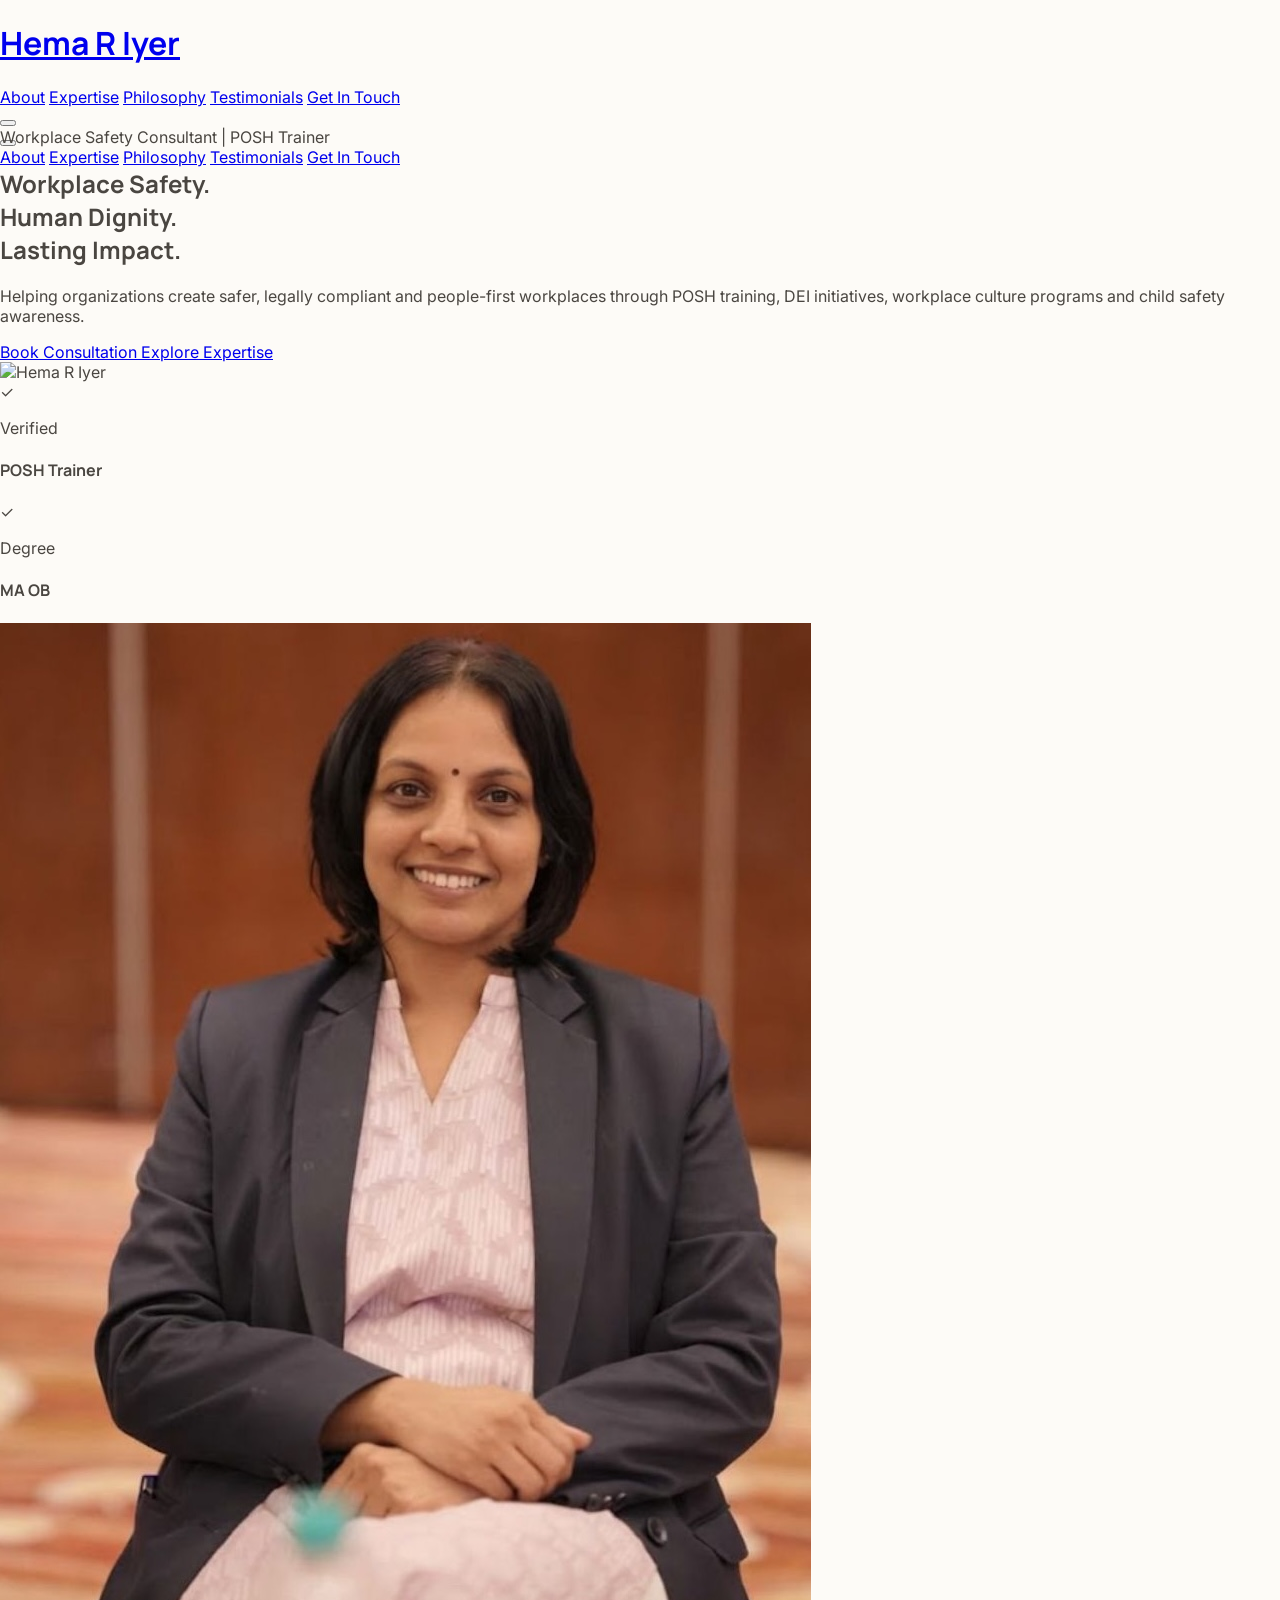
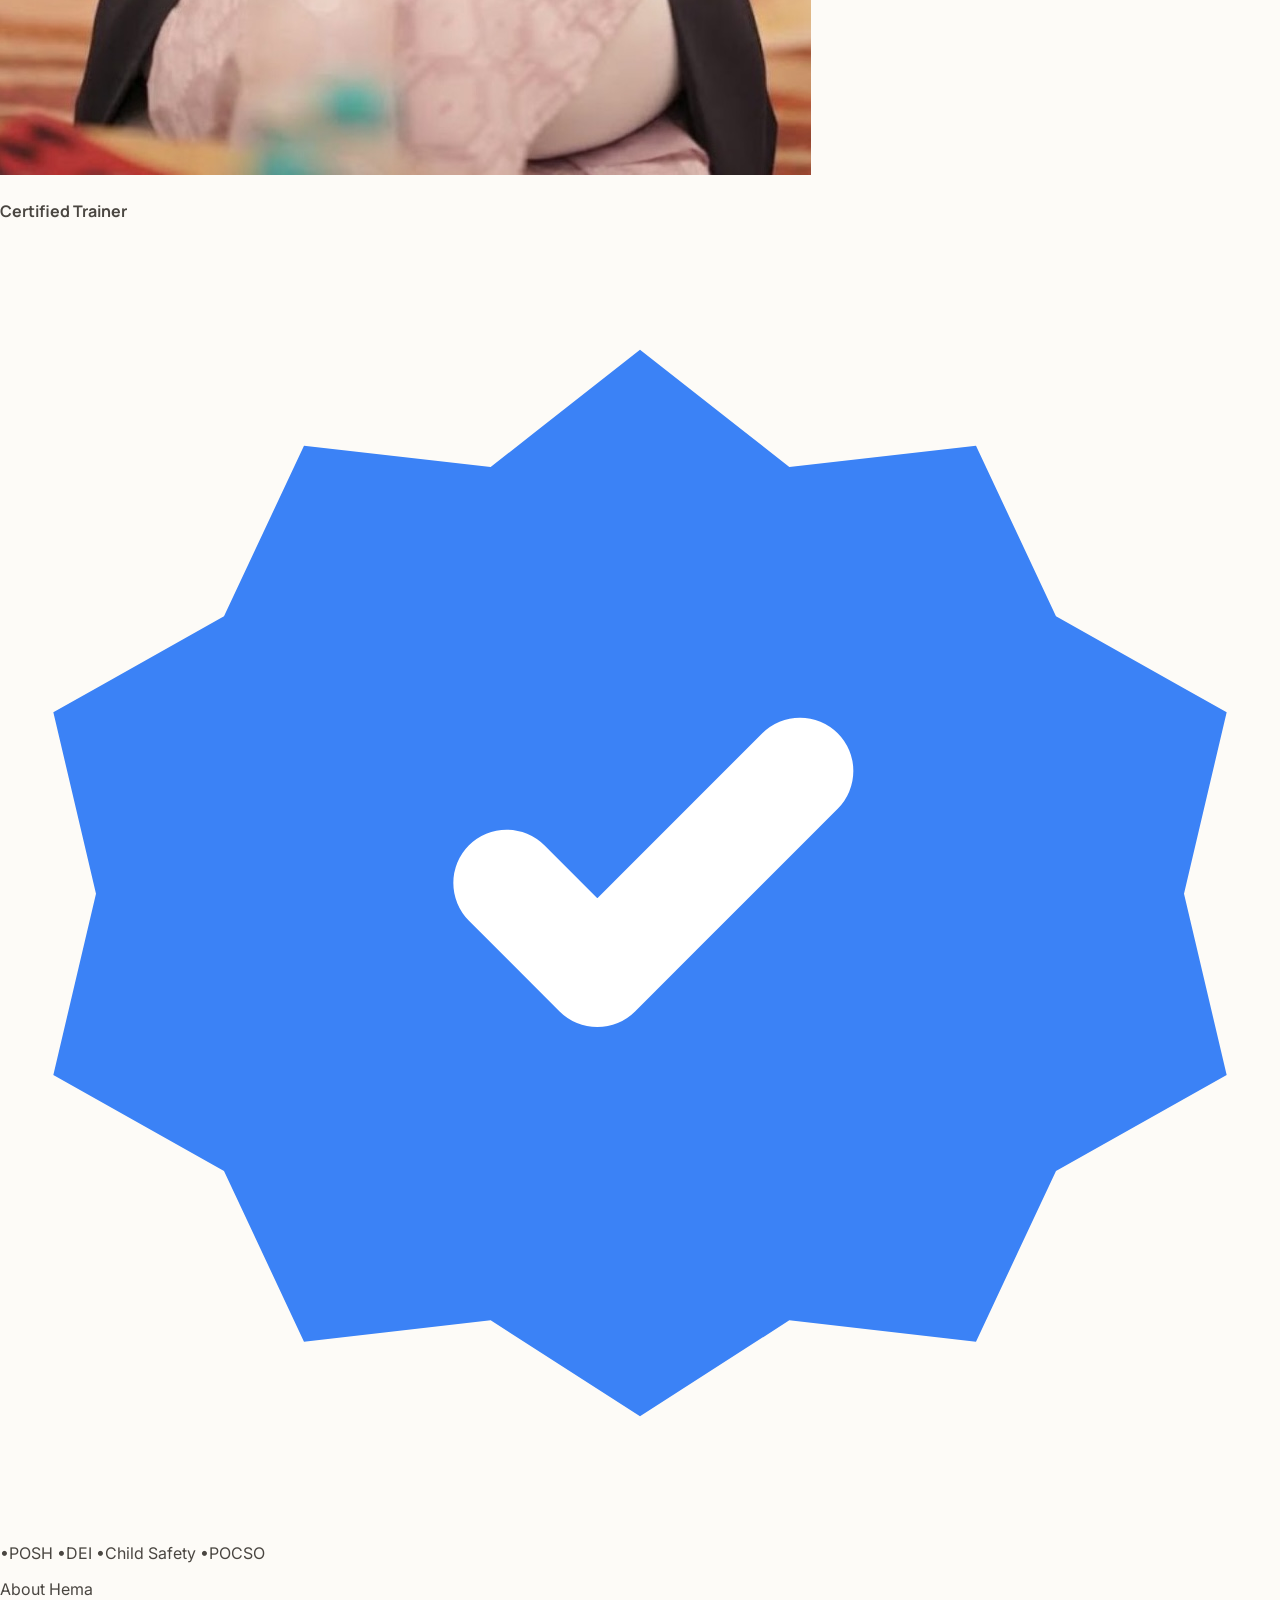
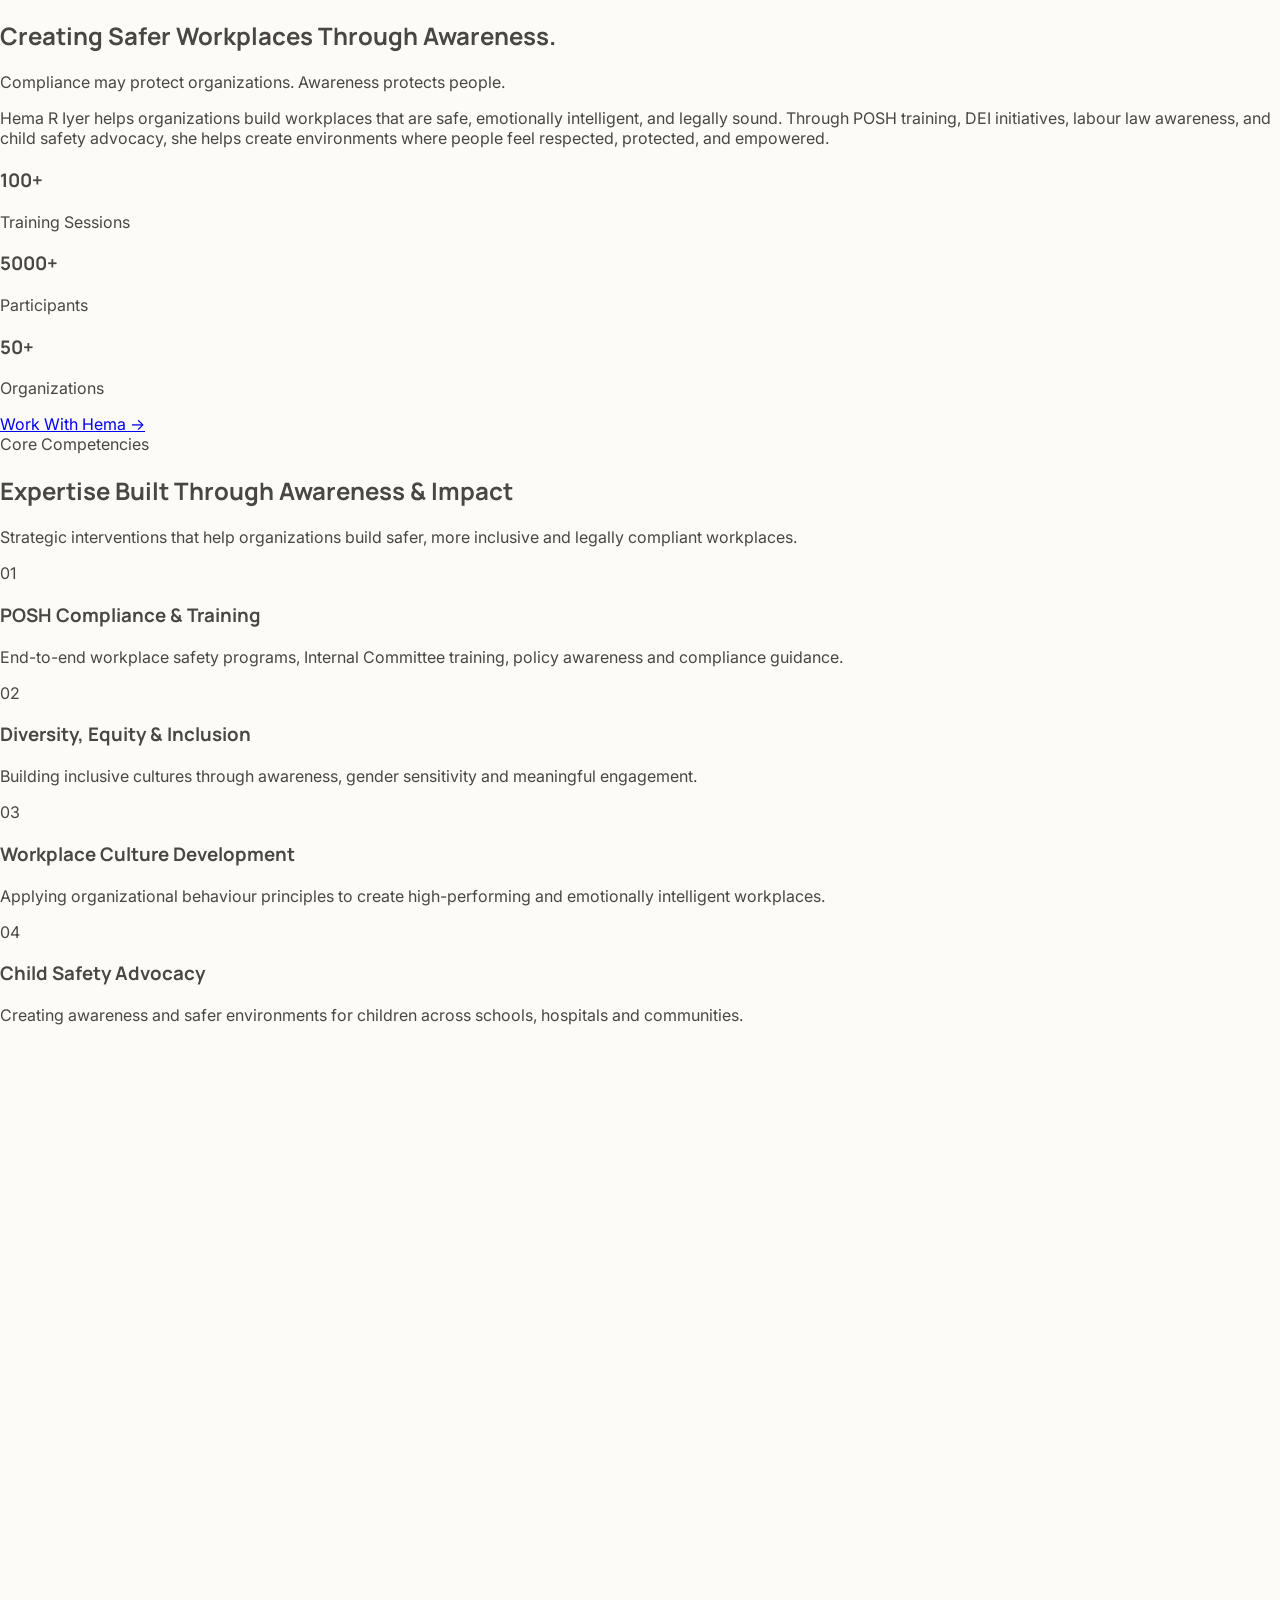
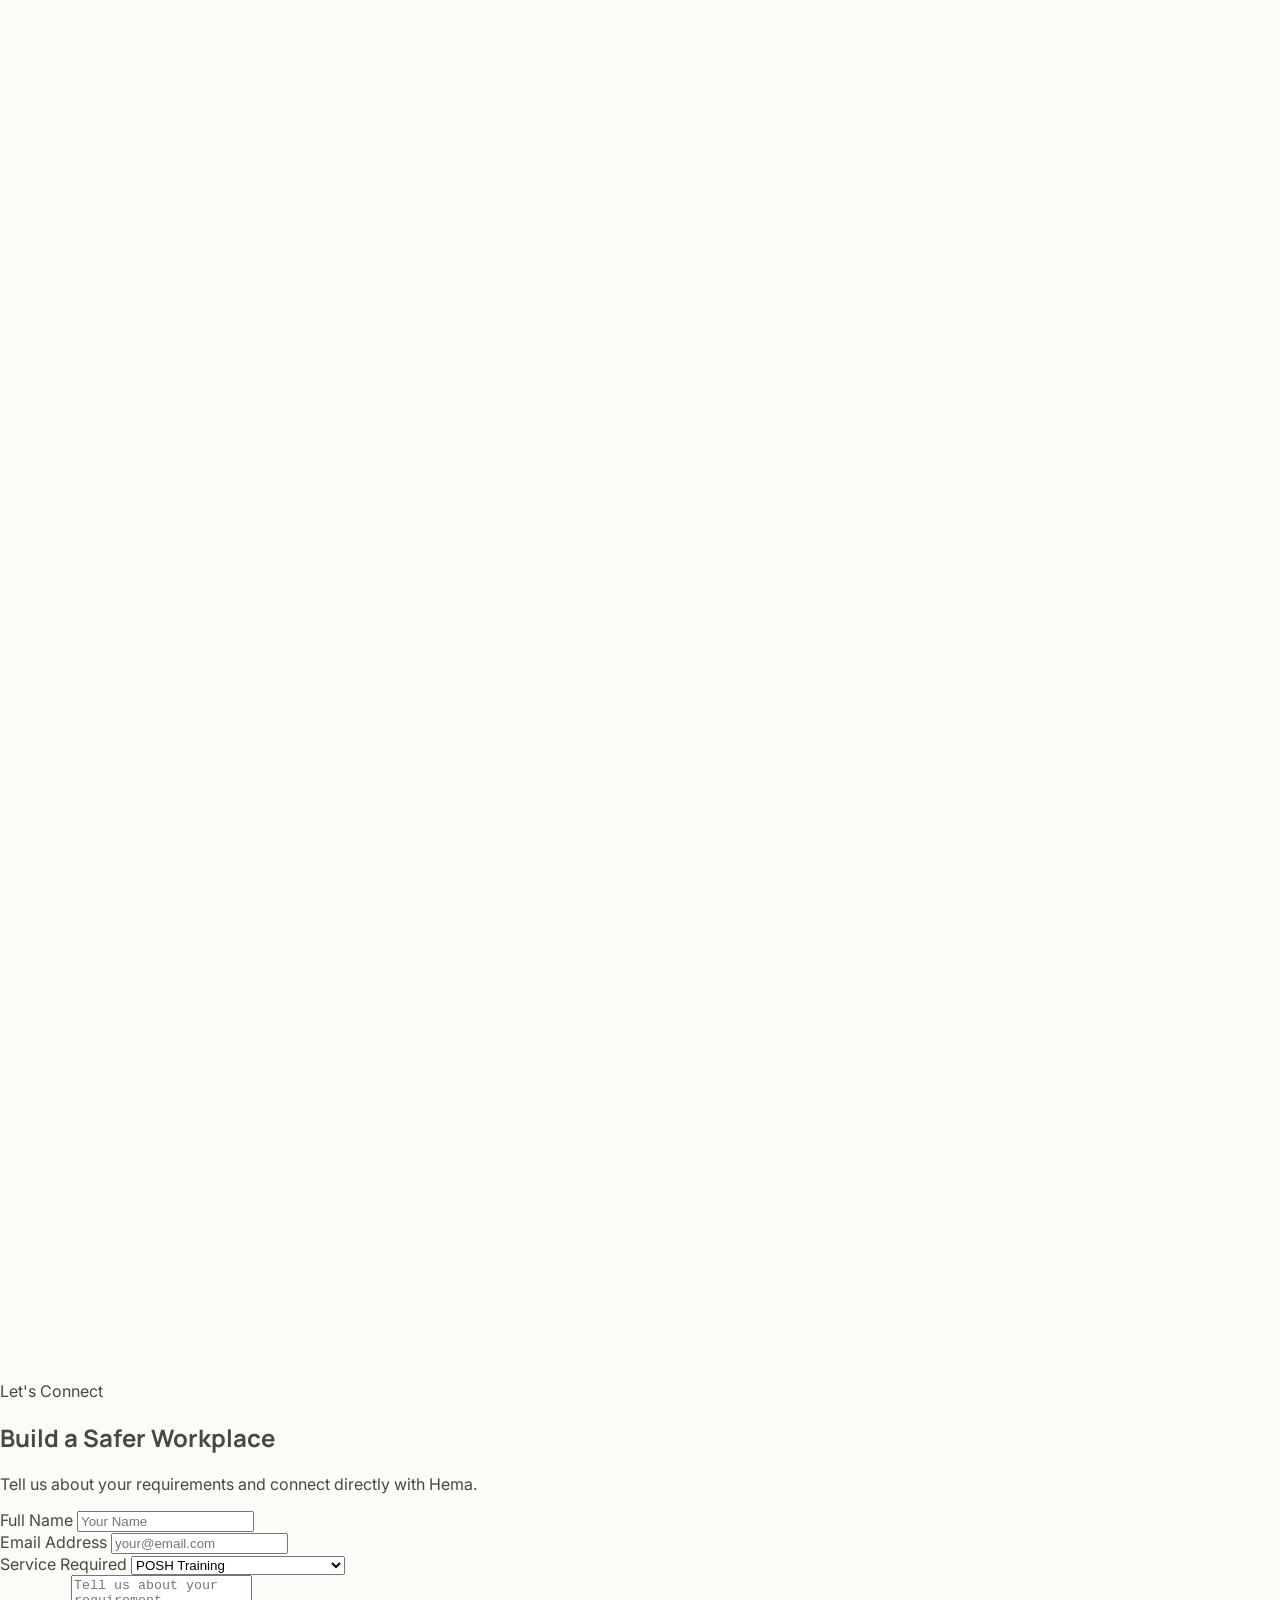
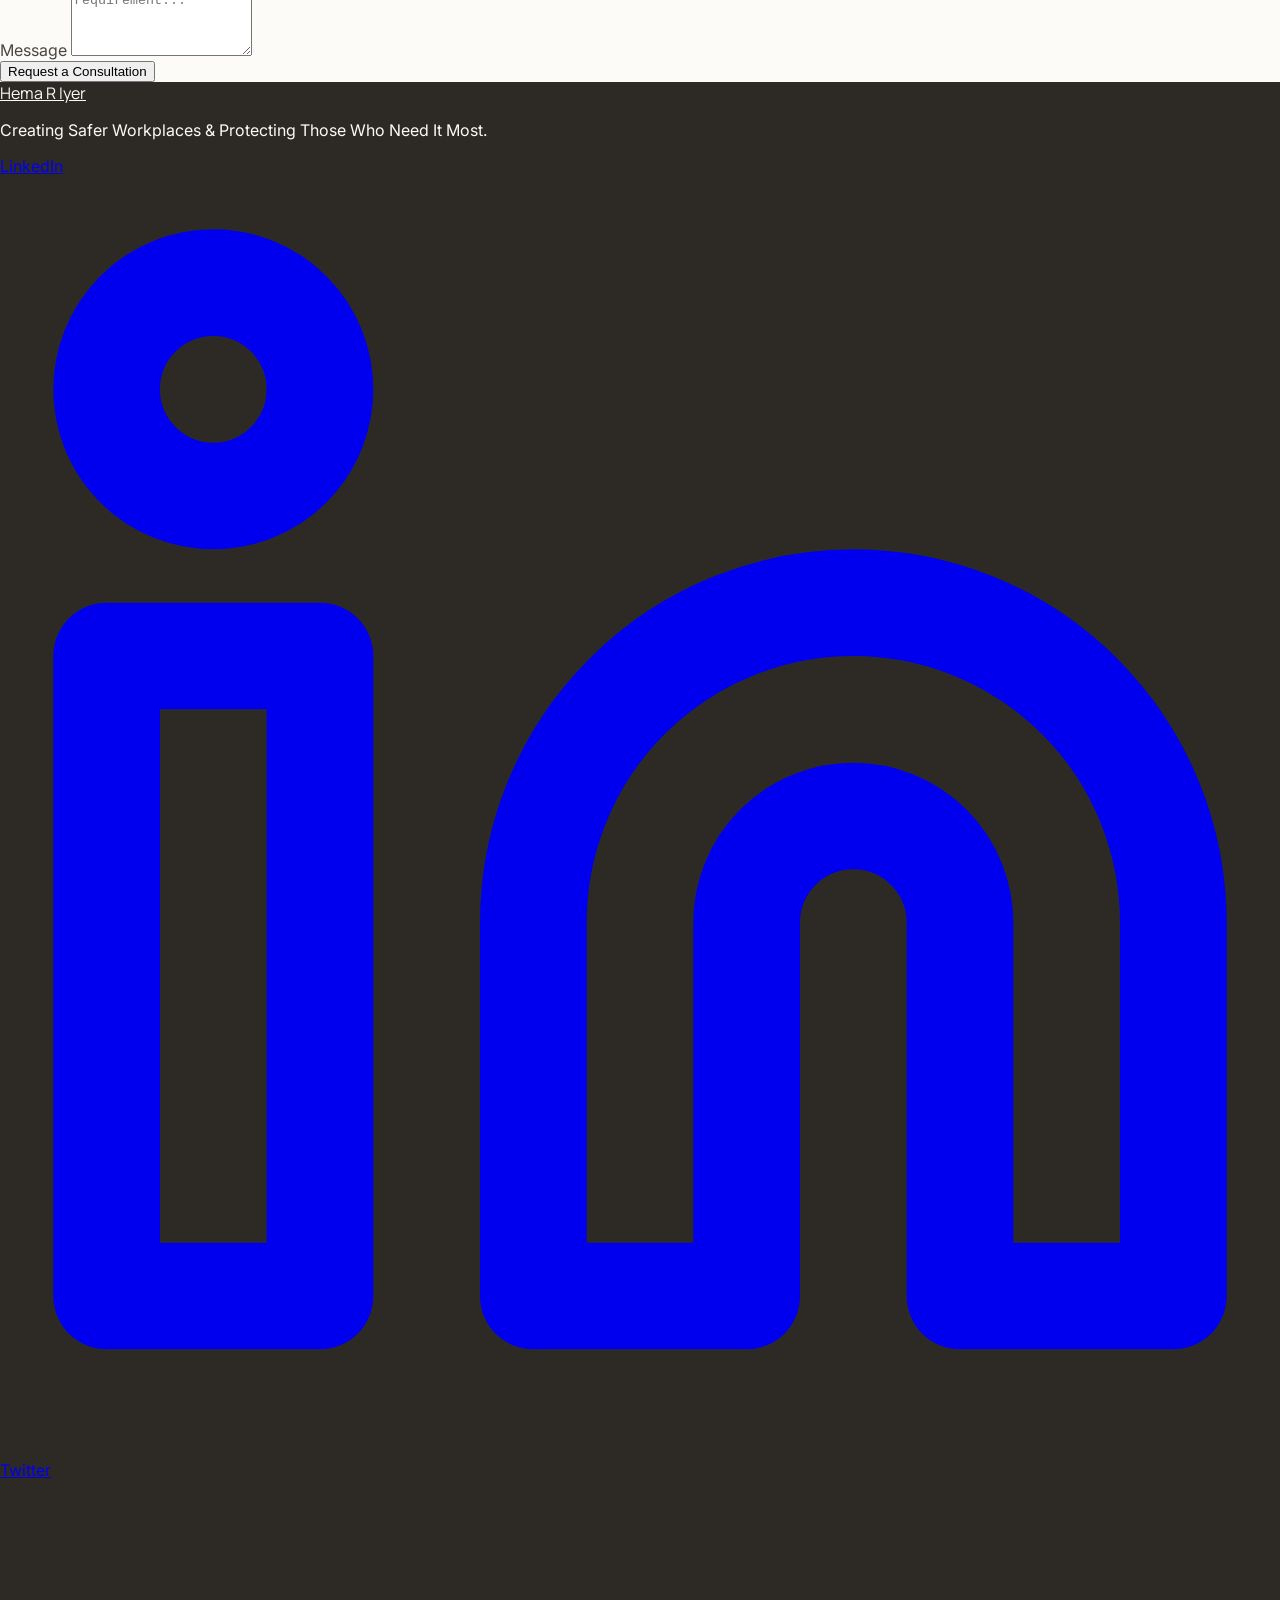
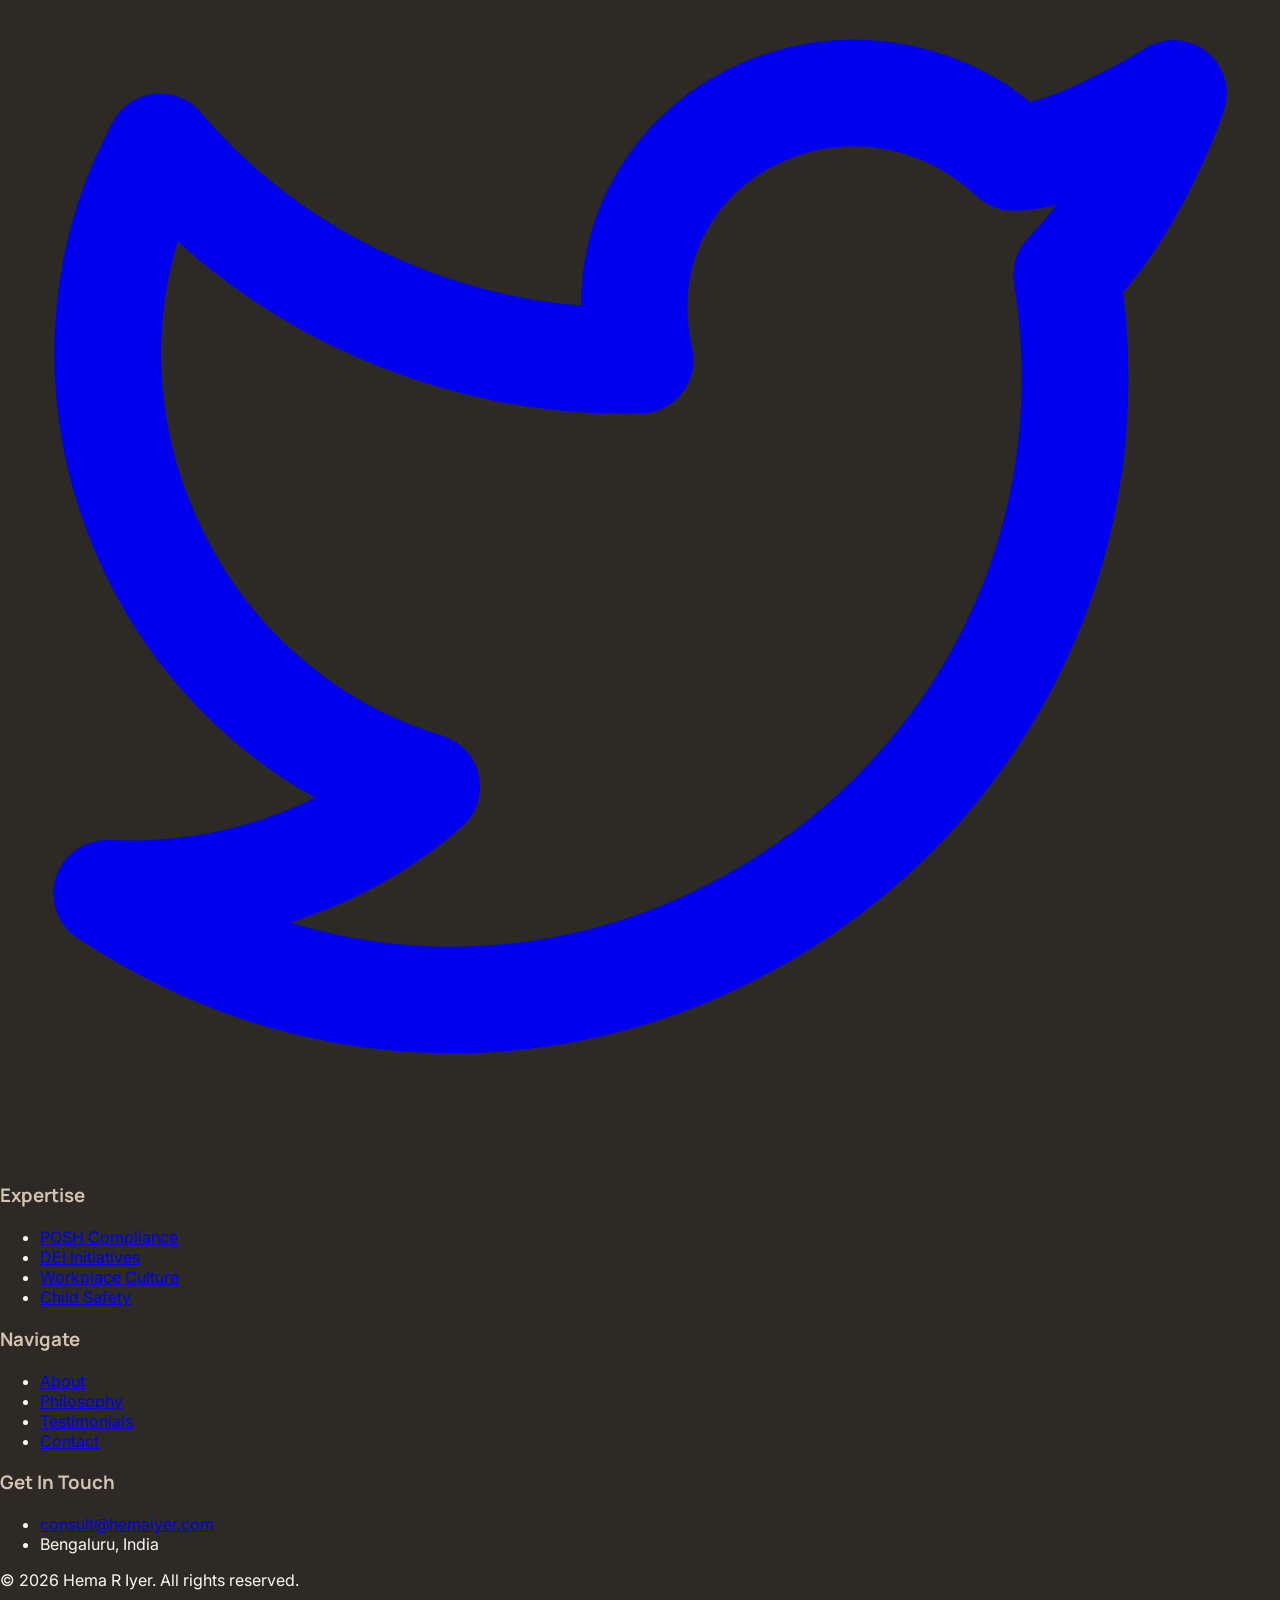
==== index.html @ 58423ba8 "Update index.html" ====
<!DOCTYPE html>
<html lang="en">
<head>
  <meta charset="UTF-8">
  <meta name="viewport" content="width=device-width, initial-scale=1.0">
  <title>Hema R Iyer - Workplace Safety Consultant | POSH Trainer</title>
  <script src="https://cdn.tailwindcss.com"></script>
  <link href="https://fonts.googleapis.com/css2?family=Manrope:wght@300;400;500;600;700&family=Inter:wght@300;400;500;600;700&display=swap" rel="stylesheet">
  <script src="https://unpkg.com/lucide@latest/dist/umd/lucide.min.js"></script>
  <script>
    tailwind.config = {
      theme: {
        extend: {
          colors: {
            primary: '#D4C3B3',
            secondary: '#2D2A26',
            accent: '#B89F82',
          },
          fontFamily: {
            heading: ['Manrope', 'sans-serif'],
            body: ['Inter', 'sans-serif'],
          }
        }
      }
    }
  </script>
  <style>
    html { scroll-behavior: smooth; }
    body { font-family: 'Inter', sans-serif; color: #4A4641; background: #FDFBF7; margin: 0; }
    h1, h2, h3, h4, h5, h6 { font-family: 'Manrope', sans-serif; }
    .animate-on-scroll { opacity: 0; transform: translateY(20px); transition: opacity 0.6s ease, transform 0.6s ease; }
    .animate-on-scroll.visible { opacity: 1; transform: translateY(0); }
    /* Layout guard: force all top-level elements to stack vertically */
    body > header, body > section, body > footer, body > nav,
    #lp-root > header, #lp-root > section, #lp-root > footer, #lp-root > nav {
      display: block !important;
      width: 100% !important;
      float: none !important;
    }
    #lp-root {
      display: flex !important;
      flex-direction: column !important;
      width: 100% !important;
      overflow-x: hidden !important;
    }
  </style>
</head>
<body style="display:block; width:100%; margin:0; padding:0;">
<div id="lp-root">
<header id="navbar" class="sticky top-0 z-50 w-full bg-[#FDFBF7]/80 backdrop-blur-xl border-b border-[#D4C3B3]/30 transition-all duration-300">
    <div class="max-w-6xl mx-auto px-6 sm:px-8">
        <div class="flex justify-between items-center h-20">
            <!-- Logo -->
            <a href="#" class="flex-shrink-0">
                <h1 class="text-xl font-bold font-['Manrope'] text-[#2D2A26] tracking-tight">Hema R Iyer</h1>
            </a>

            <!-- Desktop Navigation -->
            <nav class="hidden md:flex items-center space-x-8">
                <a href="#about" class="font-['Inter'] text-sm text-[#4A4641] hover:text-[#B89F82] transition-colors duration-300">About</a>
                <a href="#expertise" class="font-['Inter'] text-sm text-[#4A4641] hover:text-[#B89F82] transition-colors duration-300">Expertise</a>
                <a href="#philosophy" class="font-['Inter'] text-sm text-[#4A4641] hover:text-[#B89F82] transition-colors duration-300">Philosophy</a>
                <a href="#testimonials" class="font-['Inter'] text-sm text-[#4A4641] hover:text-[#B89F82] transition-colors duration-300">Testimonials</a>
                <a href="#contact" class="font-['Inter'] text-sm font-medium bg-[#D4C3B3] text-[#2D2A26] px-5 py-2.5 rounded-full hover:bg-[#c9b8a8] transition-all duration-300 shadow-sm">
                    Get In Touch
                </a>
            </nav>

            <!-- Mobile menu button -->
            <div class="md:hidden flex items-center">
                <button id="mobile-menu-button" class="text-[#2D2A26]">
                    <i data-lucide="menu" class="w-6 h-6"></i>
                </button>
            </div>
        </div>
    </div>

    <!-- Mobile Menu -->
    <div id="mobile-menu" class="hidden md:hidden absolute top-0 left-0 w-full h-screen bg-[#FDFBF7]">
        <div class="flex justify-end p-6">
            <button id="mobile-menu-close-button" class="text-[#2D2A26]">
                <i data-lucide="x" class="w-8 h-8"></i>
            </button>
        </div>
        <div class="flex flex-col items-center justify-center h-full -mt-20 space-y-8">
            <a href="#about" class="mobile-nav-link text-2xl font-['Inter'] text-[#4A4641]">About</a>
            <a href="#expertise" class="mobile-nav-link text-2xl font-['Inter'] text-[#4A4641]">Expertise</a>
            <a href="#philosophy" class="mobile-nav-link text-2xl font-['Inter'] text-[#4A4641]">Philosophy</a>
            <a href="#testimonials" class="mobile-nav-link text-2xl font-['Inter'] text-[#4A4641]">Testimonials</a>
            <a href="#contact" class="mobile-nav-link mt-4 text-xl font-medium bg-[#D4C3B3] text-[#2D2A26] px-6 lg:px-8 py-3 lg:py-4 rounded-full">
                Get In Touch
            </a>
        </div>
    </div>
    <script>
        const mobileMenuButton = document.getElementById('mobile-menu-button');
        const mobileMenuCloseButton = document.getElementById('mobile-menu-close-button');
        const mobileMenu = document.getElementById('mobile-menu');
        const mobileNavLinks = document.querySelectorAll('.mobile-nav-link');
        const toggleMenu = () => mobileMenu.classList.toggle('hidden');
        
        mobileMenuButton.addEventListener('click', toggleMenu);
        mobileMenuCloseButton.addEventListener('click', toggleMenu);
        mobileNavLinks.forEach(link => link.addEventListener('click', toggleMenu));

        let lastScrollY = window.scrollY;
        const navbar = document.getElementById('navbar');
        window.addEventListener('scroll', () => {
            if (lastScrollY < window.scrollY && window.scrollY > 100) {
                navbar.classList.add('-translate-y-full');
            } else {
                navbar.classList.remove('-translate-y-full');
            }
            lastScrollY = window.scrollY;
        });
    </script>
</header>

<section id="hero" class="relative bg-[#FDFBF7] overflow-hidden" >
    <div class="max-w-7xl mx-auto px-6 lg:px-12 py-24 lg:py-20 lg:py-32">

        <div class="grid lg:grid-cols-2 gap-16 items-center" style="margin-top: -40px;">

            <!-- LEFT CONTENT -->
            <div class="text-left">

                <span class="inline-block px-4 py-2 rounded-full bg-[#D4C3B3]/20 text-[#B89F82] text-sm font-medium mb-6">
                    Workplace Safety Consultant | POSH Trainer
                </span>

                <h1 class="text-3xl sm:text-4xl lg:text-5xl xl:text-4xl lg:text-6xl font-bold text-[#2D2A26] leading-tight">
                    Workplace Safety.
                    <br>
                    Human Dignity.
                    <br>
                    Lasting Impact.
                </h1>

                <p class="mt-8 text-lg lg:text-base sm:text-lg text-[#4A4641] max-w-xl leading-relaxed">
                    Helping organizations create safer, legally compliant and people-first workplaces through POSH training, DEI initiatives, workplace culture programs and child safety awareness.
                </p>

                <div class="mt-10 flex flex-wrap gap-4">

                    <a href="#contact"
                       class="px-6 lg:px-8 py-3 lg:py-4 rounded-full bg-[#D4C3B3] text-[#2D2A26] font-semibold">
                       Book Consultation
                    </a>

                    <a href="#expertise"
                       class="px-6 lg:px-8 py-3 lg:py-4 rounded-full border border-[#D4C3B3]">
                       Explore Expertise
                    </a>

                </div>

            </div>

            <!-- RIGHT IMAGE -->

            <div class="relative">


<!-- Hema Image Container -->
<div class="relative flex justify-center">

    <img
        src="img/hero-of-hema.png"
        alt="Hema R Iyer"
        class="w-full max-w-lg relative z-10 -top-20"
    >

    <!-- Premium Trust Badge -->

    <div class="absolute bottom-12 left-1/2 -translate-x-1/2 z-20">

        <div class="bg-white/90 backdrop-blur-xl border border-white shadow-[0_20px_60px_rgba(0,0,0,0.08)] rounded-3xl px-8 py-5">

            <div class="flex items-center gap-8">

                <!-- Item 1 -->

                <div class="flex items-center gap-3">

                    <div class="w-10 h-10 rounded-xl bg-[#D4C3B3]/20 flex items-center justify-center">

                        ✓

                    </div>

                    <div>

                        <p class="text-[10px] uppercase tracking-[0.2em] text-[#B89F82]">
                            Verified
                        </p>

                        <h4 class="font-semibold text-[#2D2A26]">
                            POSH Trainer
                        </h4>

                    </div>

                </div>

                <!-- Divider -->

                <div class="w-px h-10 bg-[#D4C3B3]/30"></div>

                <!-- Item 2 -->

                <div class="flex items-center gap-3">

                    <div class="w-10 h-10 rounded-xl bg-[#D4C3B3]/20 flex items-center justify-center">

                        ✓

                    </div>

                    <div>

                        <p class="text-[10px] uppercase tracking-[0.2em] text-[#B89F82]">
                            Degree
                        </p>

                        <h4 class="font-semibold text-[#2D2A26]">
                            MA OB
                        </h4>

                    </div>

                </div>

            </div>

        </div>

    </div>

</div>



        </div>

    </div>
</section>

<section id="about" class="relative py-20 lg:py-32 overflow-hidden bg-[#FDFBF7]">

    <!-- Decorative Blurs -->
    <div class="absolute top-0 right-0 w-[600px] h-[600px] bg-[#D4C3B3]/20 rounded-full blur-[120px]"></div>
    <div class="absolute bottom-0 left-0 w-[500px] h-[500px] bg-[#B89F82]/10 rounded-full blur-[100px]"></div>

    <div class="max-w-7xl mx-auto px-6 lg:px-12 relative z-10">

        <div class="grid lg:grid-cols-2 gap-12 lg:gap-24 items-center">

            <!-- LEFT IMAGE -->

            <div class="relative group">



                <!-- Main Image -->

                <div class="relative overflow-hidden rounded-[40px]">

                    <img
                        src="img/hema-image-2.jpeg"
                        alt="Hema R Iyer"
                        class="w-full max-w-xl mx-auto transition duration-700 group-hover:scale-105"
                    >

                    <!-- Gradient Overlay -->

                    <div class="absolute inset-0 bg-gradient-to-t from-[#2D2A26]/20 via-transparent to-transparent"></div>

                </div>

                <!-- Floating Card -->

                <div class="absolute bottom-10 -right-8 bg-white/90 backdrop-blur-xl p-6 rounded-3xl shadow-2xl">

<div class="flex items-center gap-2">

    <h4 class="font-semibold text-[#2D2A26]">
        Certified Trainer
    </h4>

    <svg
        xmlns="http://www.w3.org/2000/svg"
        viewBox="0 0 24 24"
        fill="#3B82F6"
        class="w-5 h-5"
    >
        <path d="M12 2L14.8 4.2L18.3 3.8L19.8 7L23 8.8L22.2 12.2L23 15.6L19.8 17.4L18.3 20.6L14.8 20.2L12 22L9.2 20.2L5.7 20.6L4.2 17.4L1 15.6L1.8 12.2L1 8.8L4.2 7L5.7 3.8L9.2 4.2L12 2Z"/>
        <path
            d="M9.5 12L11.2 13.7L15 9.9"
            stroke="white"
            stroke-width="2"
            stroke-linecap="round"
            stroke-linejoin="round"
            fill="none"
        />
    </svg>

</div>

                    <p class="text-sm text-gray-500 mt-1">
                        •POSH •DEI •Child Safety •POCSO
                    </p>
    
                </div>

            </div>

            <!-- RIGHT CONTENT -->

            <div>

                <span class="inline-flex items-center px-5 py-2 rounded-full bg-[#D4C3B3]/20 text-[#B89F82] font-medium">

                    About Hema

                </span>

                <h2 class="mt-8 text-3xl sm:text-4xl lg:text-5xl xl:text-4xl lg:text-6xl font-bold leading-tight text-[#2D2A26]">

                    Creating Safer
                    <span class="text-[#B89F82]">
                        Workplaces
                    </span>

                    Through Awareness.

                </h2>

                <p class="mt-8 text-base sm:text-lg text-[#4A4641] leading-relaxed">

                    Compliance may protect organizations.

                    Awareness protects people.

                </p>

                <p class="mt-6 text-lg leading-relaxed text-[#4A4641]">

                    Hema R Iyer helps organizations build workplaces that are safe,
                    emotionally intelligent, and legally sound.

                    Through POSH training, DEI initiatives, labour law awareness,
                    and child safety advocacy, she helps create environments where
                    people feel respected, protected, and empowered.

                </p>

                <!-- Stats -->

                <div class="grid grid-cols-3 gap-6 mt-12">

                    <div>

                        <h3 class="text-4xl font-bold text-[#2D2A26]">
                            100+
                        </h3>

                        <p class="text-sm text-gray-500">
                            Training Sessions
                        </p>

                    </div>

                    <div>

                        <h3 class="text-4xl font-bold text-[#2D2A26]">
                            5000+
                        </h3>

                        <p class="text-sm text-gray-500">
                            Participants
                        </p>

                    </div>

                    <div>

                        <h3 class="text-4xl font-bold text-[#2D2A26]">
                            50+
                        </h3>

                        <p class="text-sm text-gray-500">
                            Organizations
                        </p>

                    </div>

                </div>

                <!-- CTA -->

                <div class="mt-12">

                    <a href="#contact"
                       class="inline-flex items-center gap-3 bg-[#D4C3B3] px-6 lg:px-8 py-3 lg:py-4 rounded-full font-semibold text-[#2D2A26] hover:scale-105 transition">

                        Work With Hema →

                    </a>

                </div>

            </div>

        </div>

    </div>

</section>


<section id="expertise" class="relative py-20 lg:py-32 bg-white overflow-hidden">

    <!-- Background Blur -->
    <div class="absolute top-0 right-0 w-[500px] h-[500px] bg-[#D4C3B3]/10 rounded-full blur-[120px]"></div>

    <div class="max-w-7xl mx-auto px-6 lg:px-12 relative z-10">

        <!-- Heading -->

        <div class="text-center max-w-3xl mx-auto mb-20">

            <span class="inline-flex items-center px-4 py-2 rounded-full bg-[#D4C3B3]/20 text-[#B89F82] text-sm font-medium">
                Core Competencies
            </span>

            <h2 class="mt-8 text-3xl sm:text-4xl lg:text-5xl font-bold text-[#2D2A26] leading-tight">
                Expertise Built Through
                Awareness & Impact
            </h2>

            <p class="mt-6 text-lg text-[#4A4641] leading-relaxed">
                Strategic interventions that help organizations build safer,
                more inclusive and legally compliant workplaces.
            </p>

        </div>

        <!-- Cards -->

        <div class="grid md:grid-cols-2 gap-8">

            <!-- Card 01 -->

            <div class="group bg-[#FDFBF7] p-10 rounded-[32px] border border-[#D4C3B3]/20 hover:border-[#B89F82] hover:shadow-2xl transition-all duration-500">

                <div class="flex justify-between items-center mb-10">

                    <span class="text-4xl lg:text-6xl font-bold text-[#D4C3B3]/30">
                        01
                    </span>

                    <i data-lucide="shield-check" class="w-8 h-8 text-[#B89F82]"></i>

                </div>

                <h3 class="text-2xl lg:text-3xl font-bold text-[#2D2A26]">
                    POSH Compliance & Training
                </h3>

                <p class="mt-5 text-[#4A4641] leading-relaxed">
                    End-to-end workplace safety programs,
                    Internal Committee training,
                    policy awareness and compliance guidance.
                </p>

            </div>

            <!-- Card 02 -->

            <div class="group bg-[#FDFBF7] p-10 rounded-[32px] border border-[#D4C3B3]/20 hover:border-[#B89F82] hover:shadow-2xl transition-all duration-500">

                <div class="flex justify-between items-center mb-10">

                    <span class="text-4xl lg:text-6xl font-bold text-[#D4C3B3]/30">
                        02
                    </span>

                    <i data-lucide="users" class="w-8 h-8 text-[#B89F82]"></i>

                </div>

                <h3 class="text-2xl lg:text-3xl font-bold text-[#2D2A26]">
                    Diversity, Equity & Inclusion
                </h3>

                <p class="mt-5 text-[#4A4641] leading-relaxed">
                    Building inclusive cultures through awareness,
                    gender sensitivity and meaningful engagement.
                </p>

            </div>

            <!-- Card 03 -->

            <div class="group bg-[#FDFBF7] p-10 rounded-[32px] border border-[#D4C3B3]/20 hover:border-[#B89F82] hover:shadow-2xl transition-all duration-500">

                <div class="flex justify-between items-center mb-10">

                    <span class="text-4xl lg:text-6xl font-bold text-[#D4C3B3]/30">
                        03
                    </span>

                    <i data-lucide="briefcase" class="w-8 h-8 text-[#B89F82]"></i>

                </div>

                <h3 class="text-2xl lg:text-3xl font-bold text-[#2D2A26]">
                    Workplace Culture Development
                </h3>

                <p class="mt-5 text-[#4A4641] leading-relaxed">
                    Applying organizational behaviour principles
                    to create high-performing and emotionally
                    intelligent workplaces.
                </p>

            </div>

            <!-- Card 04 -->

            <div class="group bg-[#FDFBF7] p-10 rounded-[32px] border border-[#D4C3B3]/20 hover:border-[#B89F82] hover:shadow-2xl transition-all duration-500">

                <div class="flex justify-between items-center mb-10">

                    <span class="text-4xl lg:text-6xl font-bold text-[#D4C3B3]/30">
                        04
                    </span>

                    <i data-lucide="heart-handshake" class="w-8 h-8 text-[#B89F82]"></i>

                </div>

                <h3 class="text-2xl lg:text-3xl font-bold text-[#2D2A26]">
                    Child Safety Advocacy
                </h3>

                <p class="mt-5 text-[#4A4641] leading-relaxed">
                    Creating awareness and safer environments
                    for children across schools, hospitals
                    and communities.
                </p>

            </div>

        </div>

    </div>

</section>



<section id="philosophy" class="py-24 md:py-20 lg:py-32 bg-[#2D2A26] text-[#FDFBF7] relative overflow-hidden">
    <!-- Subtle background pattern -->
    <div class="absolute inset-0 opacity-5 pointer-events-none" style="background-image: radial-gradient(#D4C3B3 1px, transparent 1px); background-size: 32px 32px;"></div>
    
    <div class="max-w-6xl mx-auto px-6 sm:px-8 relative z-10">
        <div class="grid lg:grid-cols-12 gap-12 items-center">
            <div class="lg:col-span-5 animate-on-scroll">
                <h2 class="text-sm font-semibold tracking-widest uppercase text-[#B89F82] mb-4" style="font-family: 'Inter', sans-serif;">The Philosophy</h2>
                <h3 class="text-4xl md:text-5xl font-light leading-tight mb-8" style="font-family: 'Manrope', sans-serif;">
                    We do not just mitigate risk. We <span class="font-bold text-[#D4C3B3]">engineer trust.</span>
                </h3>
                <p class="text-lg text-[#D4C3B3]/80 leading-relaxed mb-10" style="font-family: 'Inter', sans-serif;">
                    True workplace safety extends beyond legal mandates. It is the invisible architecture of organizational behaviour that dictates how people interact, innovate, and thrive.
                </p>
                <a href="#contact" class="inline-flex items-center gap-3 px-6 lg:px-8 py-3 lg:py-4 bg-[#D4C3B3] text-[#2D2A26] font-semibold rounded-full hover:bg-[#B89F82] hover:text-white transition-all duration-300" style="font-family: 'Inter', sans-serif;">
                    Consult With Hema <i data-lucide="arrow-right" class="w-4 h-4"></i>
                </a>
            </div>
            
            <div class="lg:col-span-6 lg:col-start-7 animate-on-scroll">
                <div class="space-y-8">
                    <div class="flex gap-6 items-start">
                        <div class="flex-shrink-0 w-12 h-12 rounded-full border border-[#B89F82]/30 flex items-center justify-center">
                            <i data-lucide="scale" class="w-5 h-5 text-[#B89F82]"></i>
                        </div>
                        <div>
                            <h4 class="text-xl font-bold mb-2" style="font-family: 'Manrope', sans-serif;">Legally Impervious</h4>
                            <p class="text-[#D4C3B3]/70" style="font-family: 'Inter', sans-serif;">Rigorous adherence to statutory requirements, ensuring your organization is protected against liabilities and compliance failures.</p>
                        </div>
                    </div>
                    <div class="flex gap-6 items-start">
                        <div class="flex-shrink-0 w-12 h-12 rounded-full border border-[#B89F82]/30 flex items-center justify-center">
                            <i data-lucide="brain-circuit" class="w-5 h-5 text-[#B89F82]"></i>
                        </div>
                        <div>
                            <h4 class="text-xl font-bold mb-2" style="font-family: 'Manrope', sans-serif;">Emotionally Intelligent</h4>
                            <p class="text-[#D4C3B3]/70" style="font-family: 'Inter', sans-serif;">Applying advanced OB principles to ensure policies are not just enforced, but internalized by the workforce.</p>
                        </div>
                    </div>
                    <div class="flex gap-6 items-start">
                        <div class="flex-shrink-0 w-12 h-12 rounded-full border border-[#B89F82]/30 flex items-center justify-center">
                            <i data-lucide="shield" class="w-5 h-5 text-[#B89F82]"></i>
                        </div>
                        <div>
                            <h4 class="text-xl font-bold mb-2" style="font-family: 'Manrope', sans-serif;">Psychologically Safe</h4>
                            <p class="text-[#D4C3B3]/70" style="font-family: 'Inter', sans-serif;">Creating environments where employees feel secure to speak up, share ideas, and report grievances without fear of retaliation.</p>
                        </div>
                    </div>
                </div>
            </div>
        </div>
    </div>
</section>

<section id="stats" class="py-20 md:py-28 bg-[#FDFBF7] border-b border-[#D4C3B3]/20">
    <div class="max-w-6xl mx-auto px-6 sm:px-8">
        <div class="grid grid-cols-2 md:grid-cols-4 gap-8 md:gap-12 divide-x divide-[#D4C3B3]/30">
            <div class="text-center animate-on-scroll">
                <div class="text-3xl sm:text-4xl md:text-5xl font-bold text-[#2D2A26] mb-2" style="font-family: 'Manrope', sans-serif;">15<span class="text-[#B89F82]">+</span></div>
                <div class="text-sm font-semibold tracking-widest uppercase text-[#4A4641]" style="font-family: 'Inter', sans-serif;">Years Expertise</div>
            </div>
            <div class="text-center animate-on-scroll" style="transition-delay: 100ms;">
                <div class="text-3xl sm:text-4xl md:text-5xl font-bold text-[#2D2A26] mb-2" style="font-family: 'Manrope', sans-serif;">250<span class="text-[#B89F82]">+</span></div>
                <div class="text-sm font-semibold tracking-widest uppercase text-[#4A4641]" style="font-family: 'Inter', sans-serif;">Organizations Secured</div>
            </div>
            <div class="text-center animate-on-scroll" style="transition-delay: 200ms;">
                <div class="text-3xl sm:text-4xl md:text-5xl font-bold text-[#2D2A26] mb-2" style="font-family: 'Manrope', sans-serif;">50<span class="text-[#B89F82]">k</span></div>
                <div class="text-sm font-semibold tracking-widest uppercase text-[#4A4641]" style="font-family: 'Inter', sans-serif;">Professionals Trained</div>
            </div>
            <div class="text-center animate-on-scroll" style="transition-delay: 300ms;">
                <div class="text-3xl sm:text-4xl md:text-5xl font-bold text-[#2D2A26] mb-2" style="font-family: 'Manrope', sans-serif;">100<span class="text-[#B89F82]">%</span></div>
                <div class="text-sm font-semibold tracking-widest uppercase text-[#4A4641]" style="font-family: 'Inter', sans-serif;">Compliance Focus</div>
            </div>
        </div>
    </div>
</section>

<section id="testimonials" class="py-20 md:py-28 lg:py-20 lg:py-32 bg-white relative">
    <div class="max-w-6xl mx-auto px-6 sm:px-8">
        
        <!-- Large Keynote Image Anchor -->
        <div class="mb-20 rounded-3xl overflow-hidden relative shadow-2xl shadow-[#2D2A26]/10 animate-on-scroll h-[400px] md:h-[500px]">
            <img src="img/hema-training-photo-website.jpeg" alt="Hema R Iyer delivering an authoritative keynote speech on DEI and POSH compliance to a large corporate audience" class="w-full h-full object-cover">
            <div class="absolute inset-0 bg-gradient-to-t from-[#2D2A26]/80 via-[#2D2A26]/20 to-transparent flex items-end p-8 md:p-12">
                <div class="max-w-2xl">
                    <h2 class="text-3xl md:text-4xl font-bold text-[#FDFBF7] mb-4" style="font-family: 'Manrope', sans-serif;">Transforming Perspectives at Scale</h2>
                    <p class="text-[#D4C3B3] text-lg" style="font-family: 'Inter', sans-serif;">Delivering high-impact sensitization programs that shift organizational paradigms.</p>
                </div>
            </div>
        </div>

        <div class="grid md:grid-cols-2 gap-8 lg:gap-12">
            <!-- Testimonial 1 -->
            <div class="p-10 rounded-2xl bg-[#FDFBF7] border border-[#D4C3B3]/40 relative animate-on-scroll">
                <i data-lucide="quote" class="absolute top-10 right-10 w-12 h-12 text-[#D4C3B3]/30"></i>
                <div class="flex gap-1 mb-6">
                    <i data-lucide="star" class="w-5 h-5 fill-[#B89F82] text-[#B89F82]"></i>
                    <i data-lucide="star" class="w-5 h-5 fill-[#B89F82] text-[#B89F82]"></i>
                    <i data-lucide="star" class="w-5 h-5 fill-[#B89F82] text-[#B89F82]"></i>
                    <i data-lucide="star" class="w-5 h-5 fill-[#B89F82] text-[#B89F82]"></i>
                    <i data-lucide="star" class="w-5 h-5 fill-[#B89F82] text-[#B89F82]"></i>
                </div>
                <p class="text-lg text-[#4A4641] mb-8 leading-relaxed italic" style="font-family: 'Inter', sans-serif;">
                    "Hema's approach to POSH training is unlike anything we have experienced. She doesn't just read the law; she contextualizes it within human behaviour. Our leadership team walked away not just compliant, but deeply empathetic to the nuances of workplace safety."
                </p>
                <div>
                    <p class="font-bold text-[#2D2A26]" style="font-family: 'Manrope', sans-serif;">Director of Human Resources</p>
                    <p class="text-sm text-[#B89F82]" style="font-family: 'Inter', sans-serif;">Global Tech Enterprise</p>
                </div>
            </div>

            <!-- Testimonial 2 -->
            <div class="p-10 rounded-2xl bg-[#FDFBF7] border border-[#D4C3B3]/40 relative animate-on-scroll" style="transition-delay: 100ms;">
                <i data-lucide="quote" class="absolute top-10 right-10 w-12 h-12 text-[#D4C3B3]/30"></i>
                <div class="flex gap-1 mb-6">
                    <i data-lucide="star" class="w-5 h-5 fill-[#B89F82] text-[#B89F82]"></i>
                    <i data-lucide="star" class="w-5 h-5 fill-[#B89F82] text-[#B89F82]"></i>
                    <i data-lucide="star" class="w-5 h-5 fill-[#B89F82] text-[#B89F82]"></i>
                    <i data-lucide="star" class="w-5 h-5 fill-[#B89F82] text-[#B89F82]"></i>
                    <i data-lucide="star" class="w-5 h-5 fill-[#B89F82] text-[#B89F82]"></i>
                </div>
                <p class="text-lg text-[#4A4641] mb-8 leading-relaxed italic" style="font-family: 'Inter', sans-serif;">
                    "As an external IC member, Hema brings an unparalleled level of objectivity and profound psychological insight to complex investigations. Her guidance has been instrumental in helping us build a culture rooted in genuine equity and respect."
                </p>
                <div>
                    <p class="font-bold text-[#2D2A26]" style="font-family: 'Manrope', sans-serif;">Chief Executive Officer</p>
                    <p class="text-sm text-[#B89F82]" style="font-family: 'Inter', sans-serif;">Leading Financial Institution</p>
                </div>
            </div>
        </div>
    </div>
</section>

<!-- CONTACT SECTION -->
<section id="contact" class="relative overflow-hidden py-24 sm:py-20 lg:py-32 bg-[#FDFBF7]">

    <div class="absolute inset-x-0 top-1/2 -z-10 -translate-y-1/2 blur-3xl opacity-30">
        <div class="mx-auto aspect-[1.1] w-[80rem] bg-gradient-to-tr from-[#B89F82] to-[#D4C3B3]"
             style="clip-path: polygon(25% 0%, 75% 0%, 100% 50%, 75% 100%, 25% 100%, 0% 50%)">
        </div>
    </div>

    <div class="max-w-4xl mx-auto px-6">

        <div class="text-center mb-14">

            <span class="inline-flex px-4 py-2 rounded-full bg-[#D4C3B3]/20 text-[#B89F82] text-sm font-medium">
                Let's Connect
            </span>

            <h2 class="mt-6 text-5xl font-bold text-[#2D2A26]">
                Build a Safer Workplace
            </h2>

            <p class="mt-5 text-lg text-[#4A4641]">
                Tell us about your requirements and connect directly with Hema.
            </p>

        </div>

        <div class="rounded-[32px] bg-white shadow-xl border border-[#D4C3B3]/20 p-8 md:p-12">

            <form id="contact-form" class="space-y-6">

                <div class="grid md:grid-cols-2 gap-6">

                    <div>
                        <label class="block mb-2 font-medium text-[#2D2A26]">
                            Full Name
                        </label>

                        <input
                            type="text"
                            id="name"
                            required
                            placeholder="Your Name"
                            class="w-full rounded-xl border border-[#D4C3B3]/30 px-4 py-3 focus:outline-none focus:ring-2 focus:ring-[#B89F82]"
                        >
                    </div>

                    <div>
                        <label class="block mb-2 font-medium text-[#2D2A26]">
                            Email Address
                        </label>

                        <input
                            type="email"
                            id="email"
                            required
                            placeholder="your@email.com"
                            class="w-full rounded-xl border border-[#D4C3B3]/30 px-4 py-3 focus:outline-none focus:ring-2 focus:ring-[#B89F82]"
                        >
                    </div>

                </div>

                <div>

                    <label class="block mb-2 font-medium text-[#2D2A26]">
                        Service Required
                    </label>

                    <select
                        id="service"
                        class="w-full rounded-xl border border-[#D4C3B3]/30 px-4 py-3 focus:outline-none focus:ring-2 focus:ring-[#B89F82]"
                    >

                        <option>POSH Training</option>
                        <option>Internal Committee Training</option>
                        <option>DEI Workshop</option>
                        <option>Gender Sensitization</option>
                        <option>Child Safety Program</option>
                        <option>Workplace Culture Development</option>

                    </select>

                </div>

                <div>

                    <label class="block mb-2 font-medium text-[#2D2A26]">
                        Message
                    </label>

                    <textarea
                        id="message"
                        rows="5"
                        required
                        placeholder="Tell us about your requirement..."
                        class="w-full rounded-xl border border-[#D4C3B3]/30 px-4 py-3 focus:outline-none focus:ring-2 focus:ring-[#B89F82]"
                    ></textarea>

                </div>

                <button
                    type="submit"
                    class="w-full bg-[#D4C3B3] hover:bg-[#B89F82] text-[#2D2A26] hover:text-white font-semibold py-4 rounded-xl transition-all duration-300"
                >
                    Request a Consultation
                </button>

            </form>

        </div>

    </div>

</section>

<script>

document
.getElementById("contact-form")
.addEventListener("submit", function(e) {

    e.preventDefault();

    const name =
        document.getElementById("name").value;

    const email =
        document.getElementById("email").value;

    const service =
        document.getElementById("service").value;

    const message =
        document.getElementById("message").value;

    const whatsappMessage =

`Hello Hema,

I would like to request a consultation.

👤 Name: ${name}

📧 Email: ${email}

📌 Service Interested In:
${service}

📝 Message:
${message}`;

    const whatsappURL =
`https://wa.me/919645942007?text=${encodeURIComponent(whatsappMessage)}`;

    window.open(whatsappURL, "_blank");

});

</script>



<footer style="background-color: #2D2A26; color: #FDFBF7;">
  <div class="max-w-6xl mx-auto py-16 px-6 sm:px-8 lg:py-24">
    <div class="grid grid-cols-2 md:grid-cols-4 lg:grid-cols-5 gap-12">
      <div class="col-span-2 lg:col-span-2">
        <a href="#" class="text-2xl font-bold" style="font-family: 'Manrope', sans-serif; color: #FDFBF7;">Hema R Iyer</a>
        <p class="mt-4 text-sm leading-6" style="font-family: 'Inter', sans-serif; color: #FDFBF7;/80">Creating Safer Workplaces & Protecting Those Who Need It Most.</p>
        <div class="mt-6 flex space-x-5">
          <a href="#" class="text-[#FDFBF7]/80 hover:-translate-y-1 transition-transform duration-300" style="hover:color: #D4C3B3;"><span class="sr-only">LinkedIn</span><svg class="h-6 w-6" xmlns="http://www.w3.org/2000/svg" viewBox="0 0 24 24" fill="none" stroke="currentColor" stroke-width="2" stroke-linecap="round" stroke-linejoin="round"><path d="M16 8a6 6 0 0 1 6 6v7h-4v-7a2 2 0 0 0-2-2 2 2 0 0 0-2 2v7h-4v-7a6 6 0 0 1 6-6z"/><rect width="4" height="12" x="2" y="9"/><circle cx="4" cy="4" r="2"/></svg></a>
          <a href="#" class="text-[#FDFBF7]/80 hover:-translate-y-1 transition-transform duration-300" style="hover:color: #D4C3B3;"><span class="sr-only">Twitter</span><svg class="h-6 w-6" xmlns="http://www.w3.org/2000/svg" viewBox="0 0 24 24" fill="none" stroke="currentColor" stroke-width="2" stroke-linecap="round" stroke-linejoin="round"><path d="M22 4s-.7 2.1-2 3.4c1.6 10-9.4 17.3-18 11.6 2.2.1 4.4-.6 6-2C3 15.5.5 9.6 3 5c2.2 2.6 5.6 4.1 9 4-.9-4.2 4-6.6 7-3.8 1.1 0 3-1.2 3-1.2z"/></svg></a>
        </div>
      </div>
      <div>
        <h3 class="text-sm font-semibold leading-6" style="font-family: 'Manrope', sans-serif; color: #D4C3B3;">Expertise</h3>
        <ul role="list" class="mt-4 space-y-3">
          <li><a href="#expertise" class="text-sm leading-6 text-[#FDFBF7]/80 hover:text-[#D4C3B3] transition-colors duration-300" style="font-family: 'Inter', sans-serif;">POSH Compliance</a></li>
          <li><a href="#expertise" class="text-sm leading-6 text-[#FDFBF7]/80 hover:text-[#D4C3B3] transition-colors duration-300" style="font-family: 'Inter', sans-serif;">DEI Initiatives</a></li>
          <li><a href="#expertise" class="text-sm leading-6 text-[#FDFBF7]/80 hover:text-[#D4C3B3] transition-colors duration-300" style="font-family: 'Inter', sans-serif;">Workplace Culture</a></li>
          <li><a href="#expertise" class="text-sm leading-6 text-[#FDFBF7]/80 hover:text-[#D4C3B3] transition-colors duration-300" style="font-family: 'Inter', sans-serif;">Child Safety</a></li>
        </ul>
      </div>
      <div>
        <h3 class="text-sm font-semibold leading-6" style="font-family: 'Manrope', sans-serif; color: #D4C3B3;">Navigate</h3>
        <ul role="list" class="mt-4 space-y-3">
          <li><a href="#about" class="text-sm leading-6 text-[#FDFBF7]/80 hover:text-[#D4C3B3] transition-colors duration-300" style="font-family: 'Inter', sans-serif;">About</a></li>
          <li><a href="#philosophy" class="text-sm leading-6 text-[#FDFBF7]/80 hover:text-[#D4C3B3] transition-colors duration-300" style="font-family: 'Inter', sans-serif;">Philosophy</a></li>
          <li><a href="#testimonials" class="text-sm leading-6 text-[#FDFBF7]/80 hover:text-[#D4C3B3] transition-colors duration-300" style="font-family: 'Inter', sans-serif;">Testimonials</a></li>
          <li><a href="#contact" class="text-sm leading-6 text-[#FDFBF7]/80 hover:text-[#D4C3B3] transition-colors duration-300" style="font-family: 'Inter', sans-serif;">Contact</a></li>
        </ul>
      </div>
       <div class="col-span-2 md:col-span-1">
        <h3 class="text-sm font-semibold leading-6" style="font-family: 'Manrope', sans-serif; color: #D4C3B3;">Get In Touch</h3>
        <ul role="list" class="mt-4 space-y-3">
          <li><a href="mailto:consult@hemaiyer.com" class="text-sm leading-6 text-[#FDFBF7]/80 hover:text-[#D4C3B3] transition-colors duration-300" style="font-family: 'Inter', sans-serif;">consult@hemaiyer.com</a></li>
          <li class="text-sm leading-6 text-[#FDFBF7]/80" style="font-family: 'Inter', sans-serif;">Bengaluru, India</li>
        </ul>
      </div>
    </div>
    <div class="mt-10 lg:mt-16 border-t pt-8 text-center" style="border-color: #FDFBF7;/20">
      <p class="text-xs leading-5 text-[#FDFBF7]/60" style="font-family: 'Inter', sans-serif;">&copy; 2026 Hema R Iyer. All rights reserved.</p>
    </div>
  </div>
</footer>
</div>

<script>
  lucide.createIcons();
  
  const observer = new IntersectionObserver((entries) => {
    entries.forEach(entry => {
      if (entry.isIntersecting) {
        entry.target.classList.add('visible');
      }
    });
  }, { threshold: 0.1 });
  document.querySelectorAll('.animate-on-scroll').forEach(el => observer.observe(el));

  const contactForm = document.getElementById('contact-form');
  const formStatus = document.getElementById('form-status');
  const submitBtn = document.getElementById('submit-btn');
  if (contactForm) {
    contactForm.addEventListener('submit', async (e) => {
      e.preventDefault();
      const originalText = submitBtn.textContent;
      submitBtn.textContent = 'Sending...';
      submitBtn.disabled = true;
      try {
        const formData = new FormData(contactForm);
        const response = await fetch('https://zgnpmogdjnnhpwewavnr.supabase.co/functions/v1/contact-form-submit', {
          method: 'POST',
          headers: { 'Content-Type': 'application/json' },
          body: JSON.stringify({
            projectId: '{{PROJECT_ID}}',
            name: formData.get('name'),
            email: formData.get('email'),
            message: formData.get('message')
          })
        });
        const data = await response.json();
        if (response.ok) {
          formStatus.textContent = 'Message sent successfully!';
          formStatus.className = 'text-sm text-green-600';
          contactForm.reset();
        } else {
          formStatus.textContent = data.error || 'Failed to send message.';
          formStatus.className = 'text-sm text-red-600';
        }
      } catch (error) {
        formStatus.textContent = 'Network error. Please try again.';
        formStatus.className = 'text-sm text-red-600';
      } finally {
        submitBtn.textContent = originalText;
        submitBtn.disabled = false;
      }
    });
  }
</script>
</body>
</html>
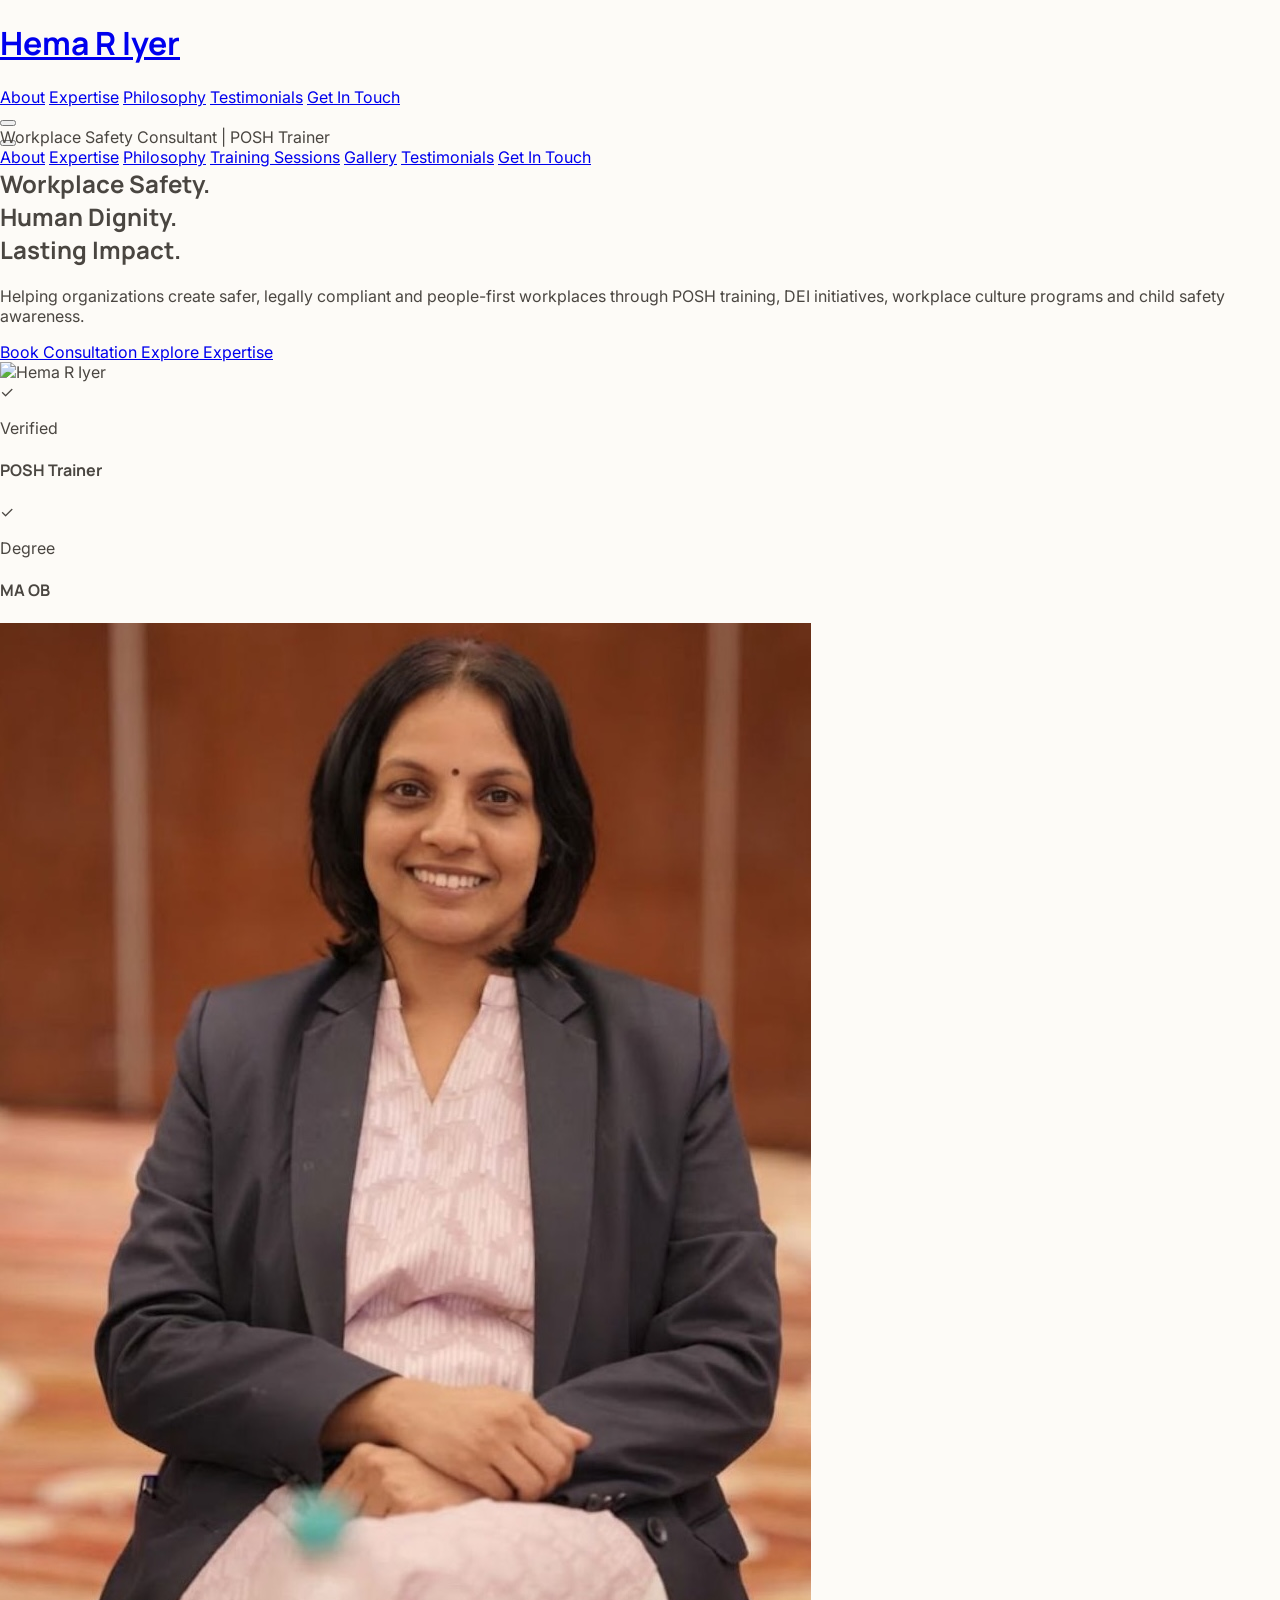
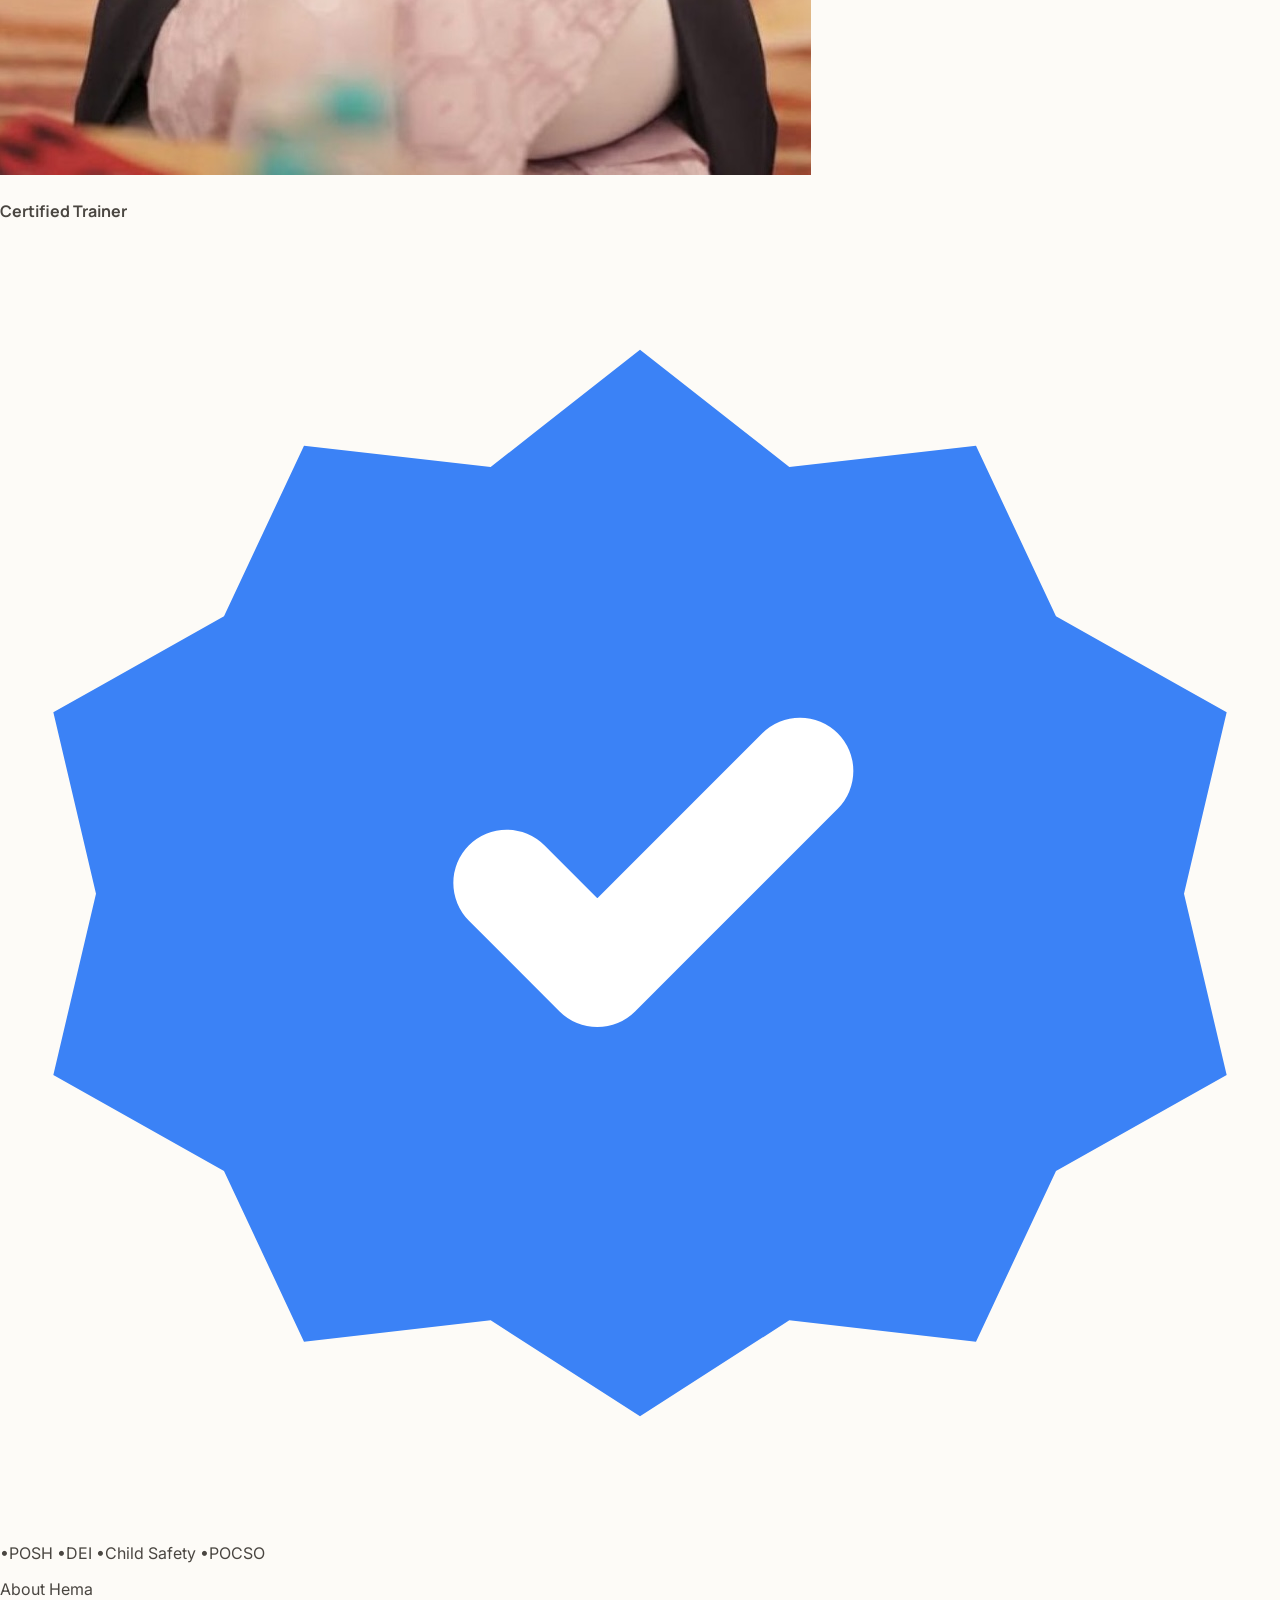
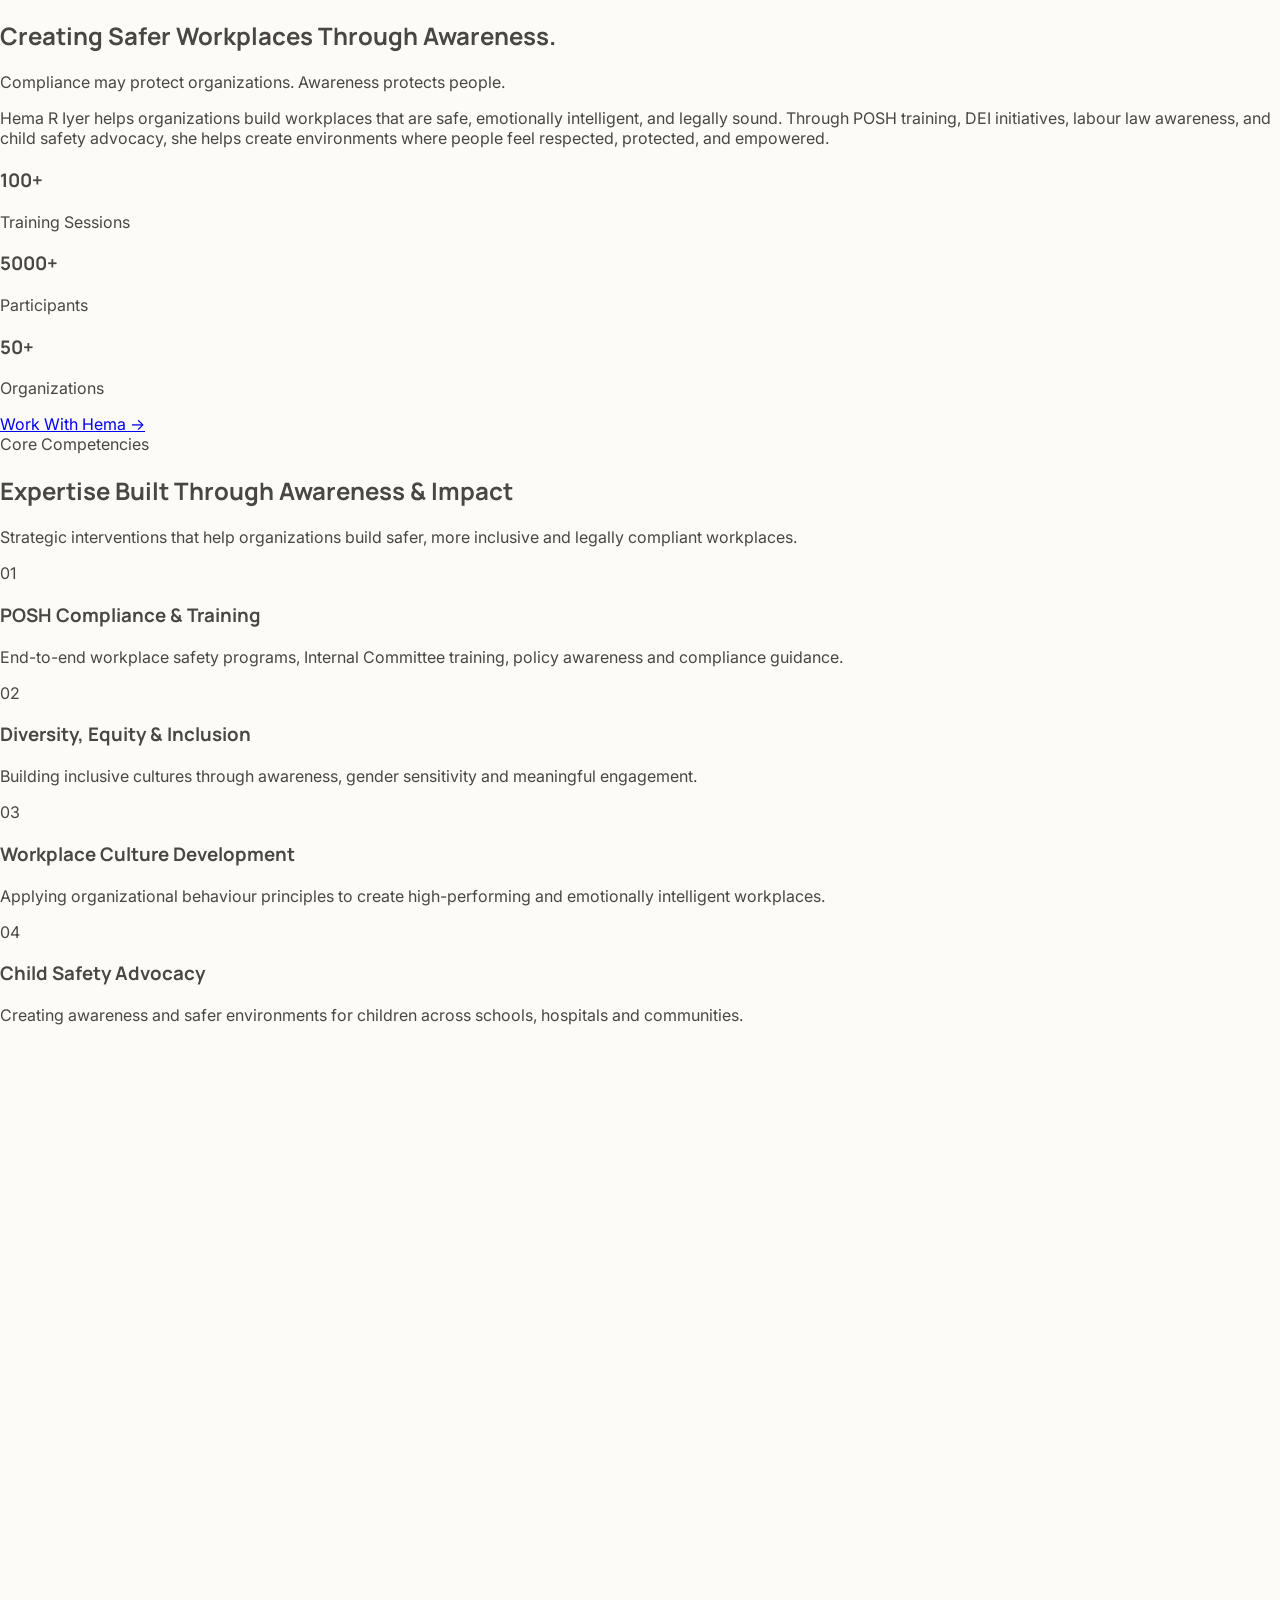
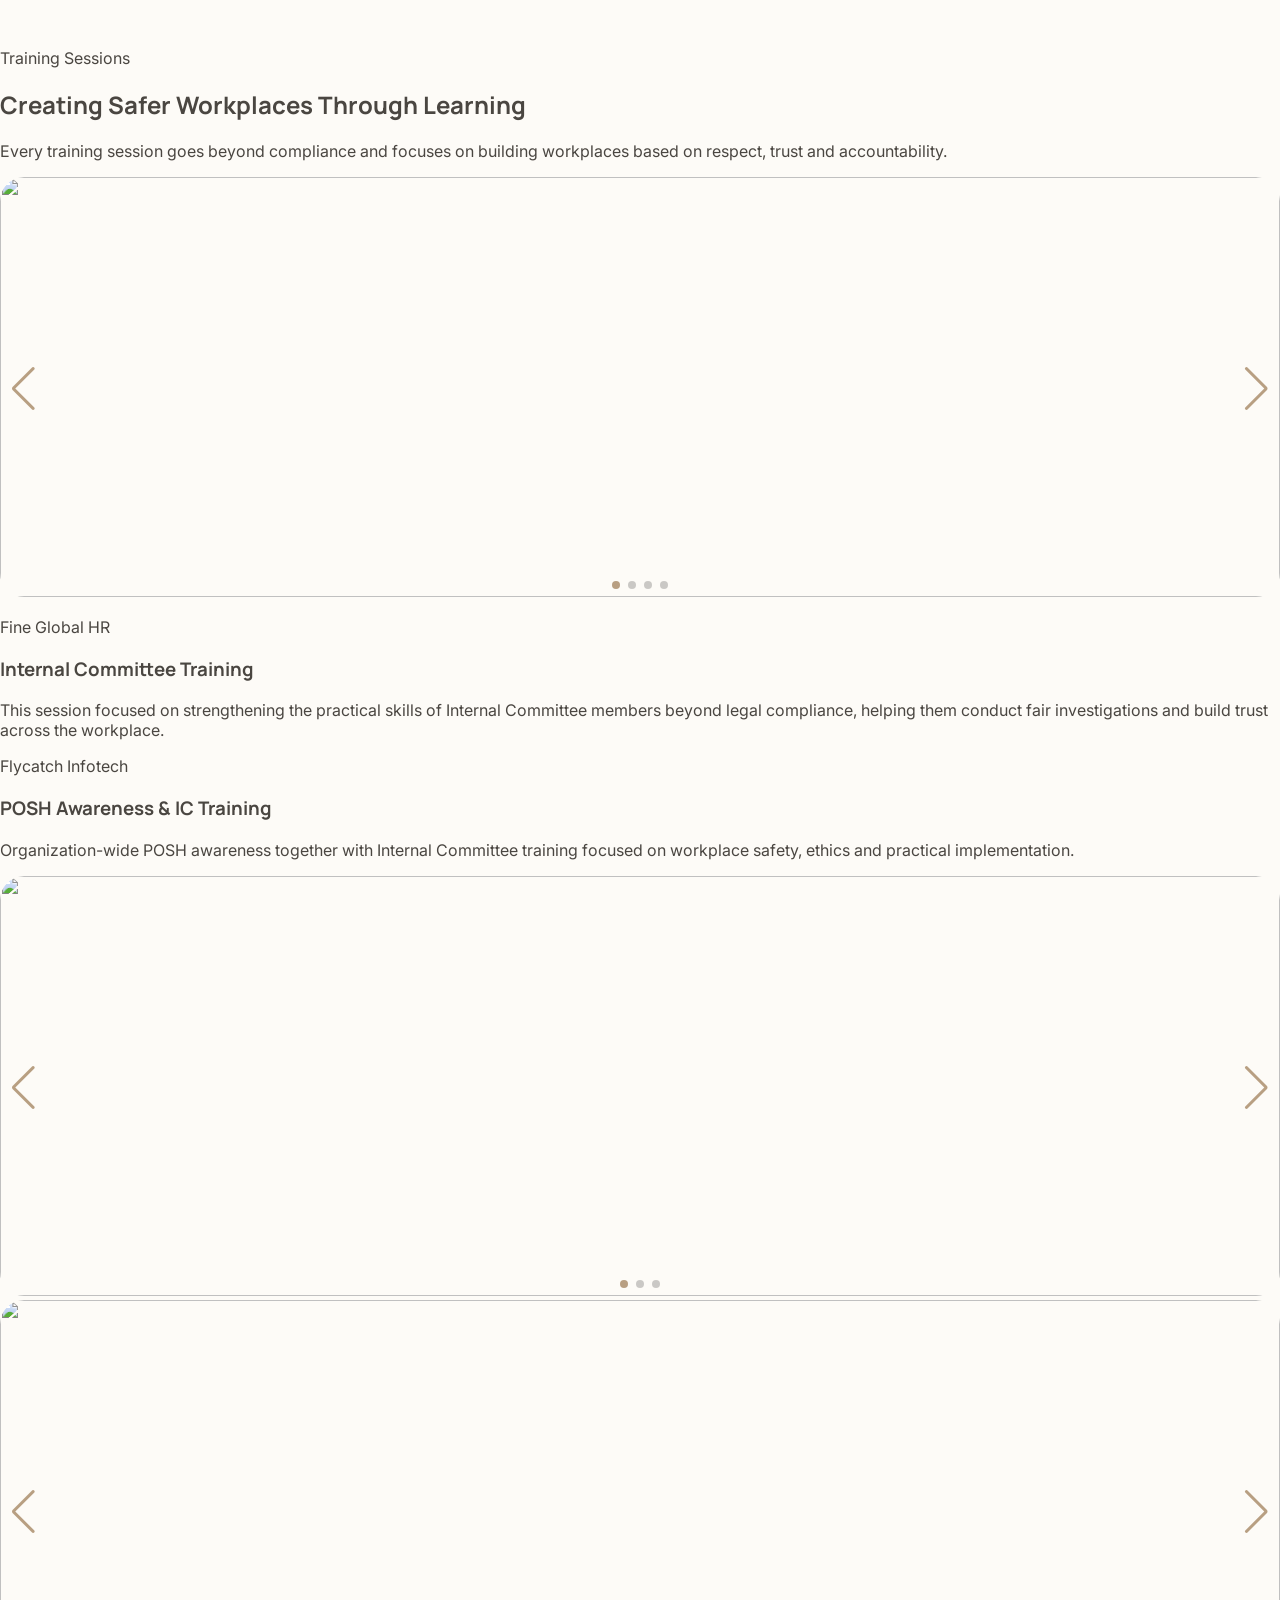
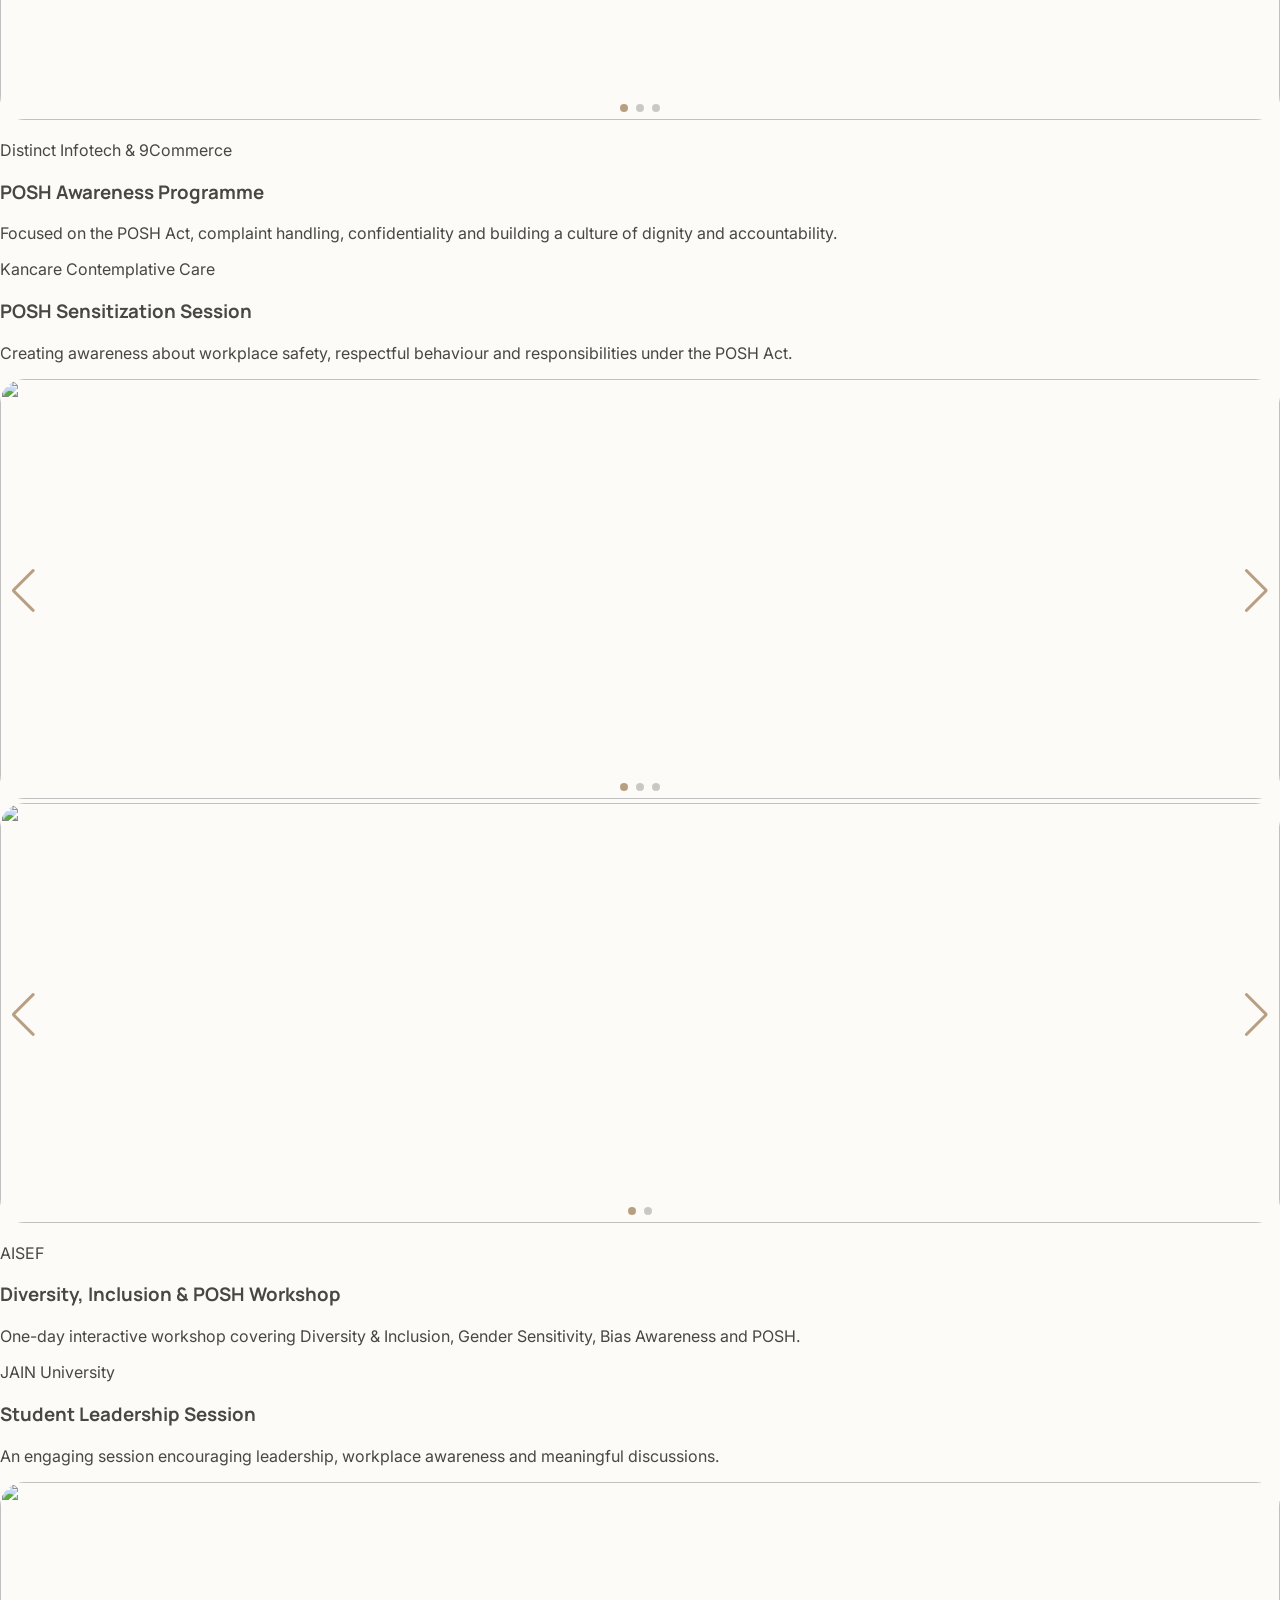
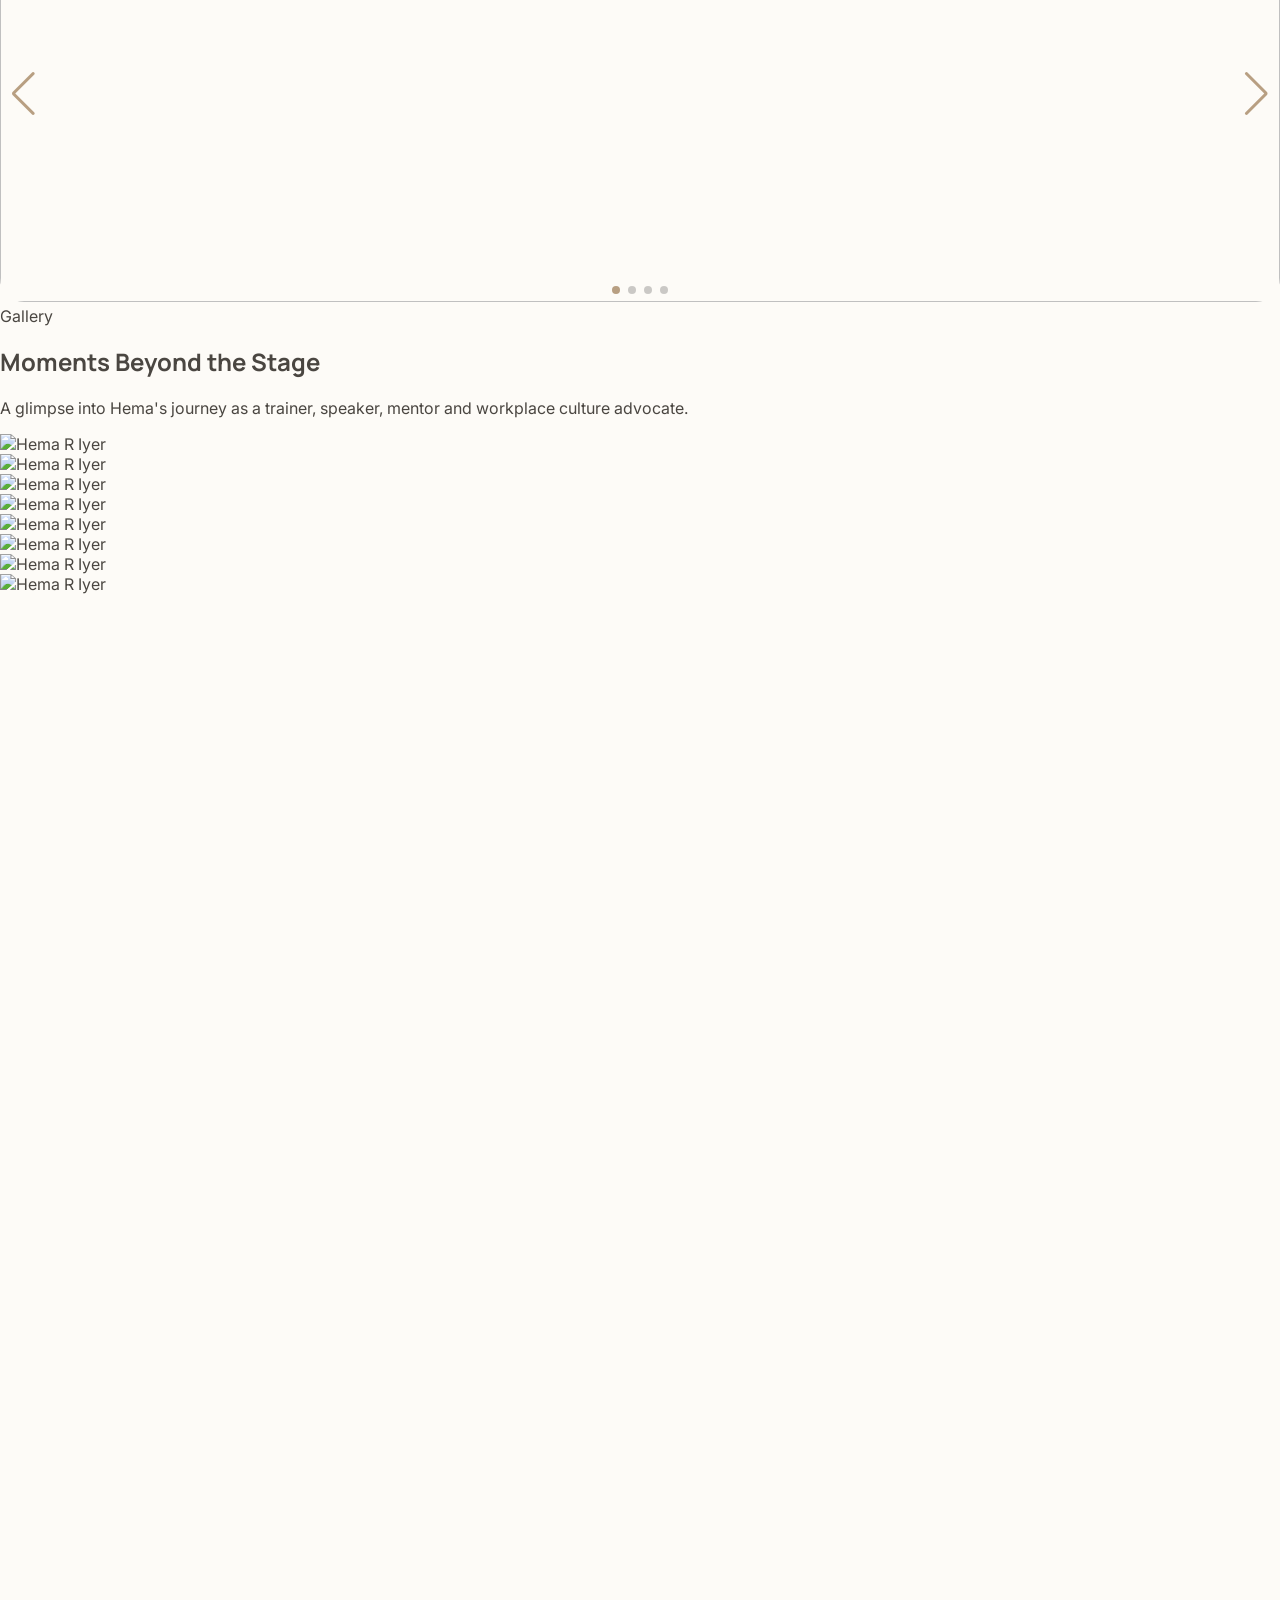
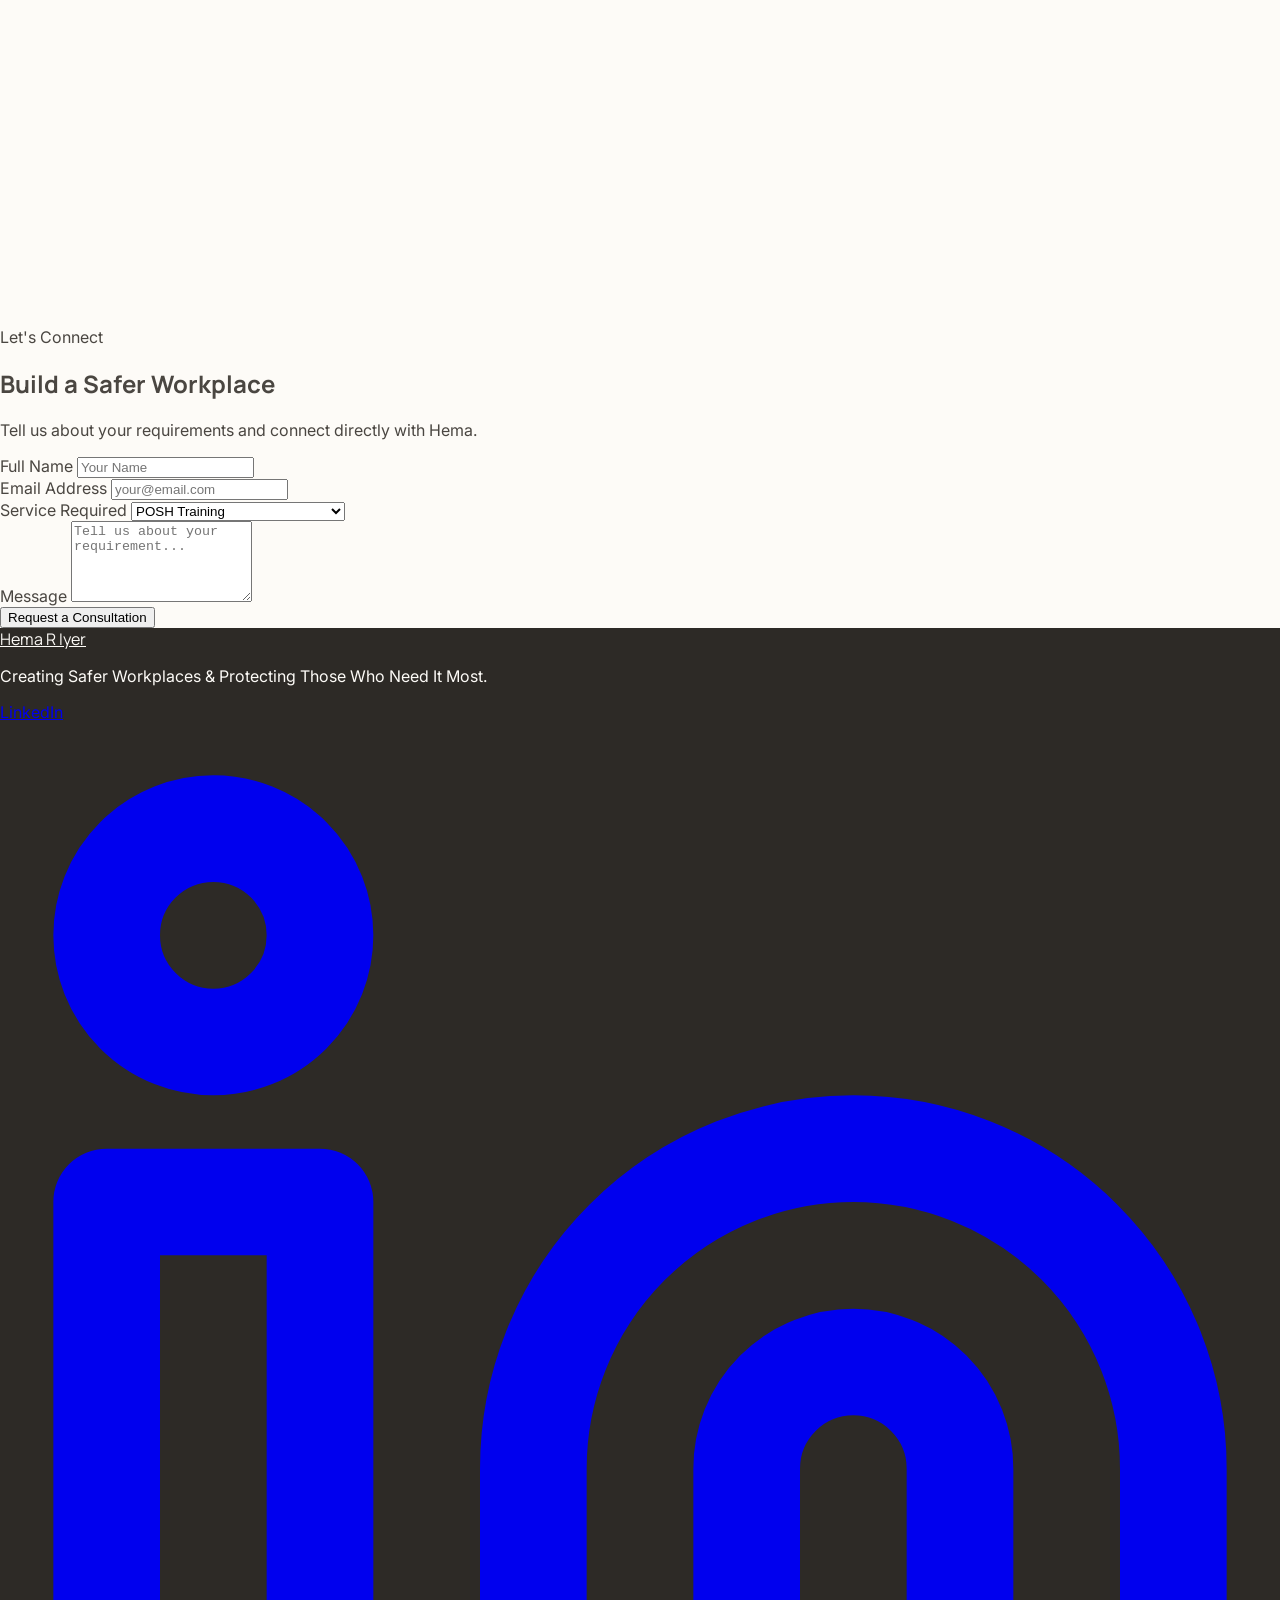
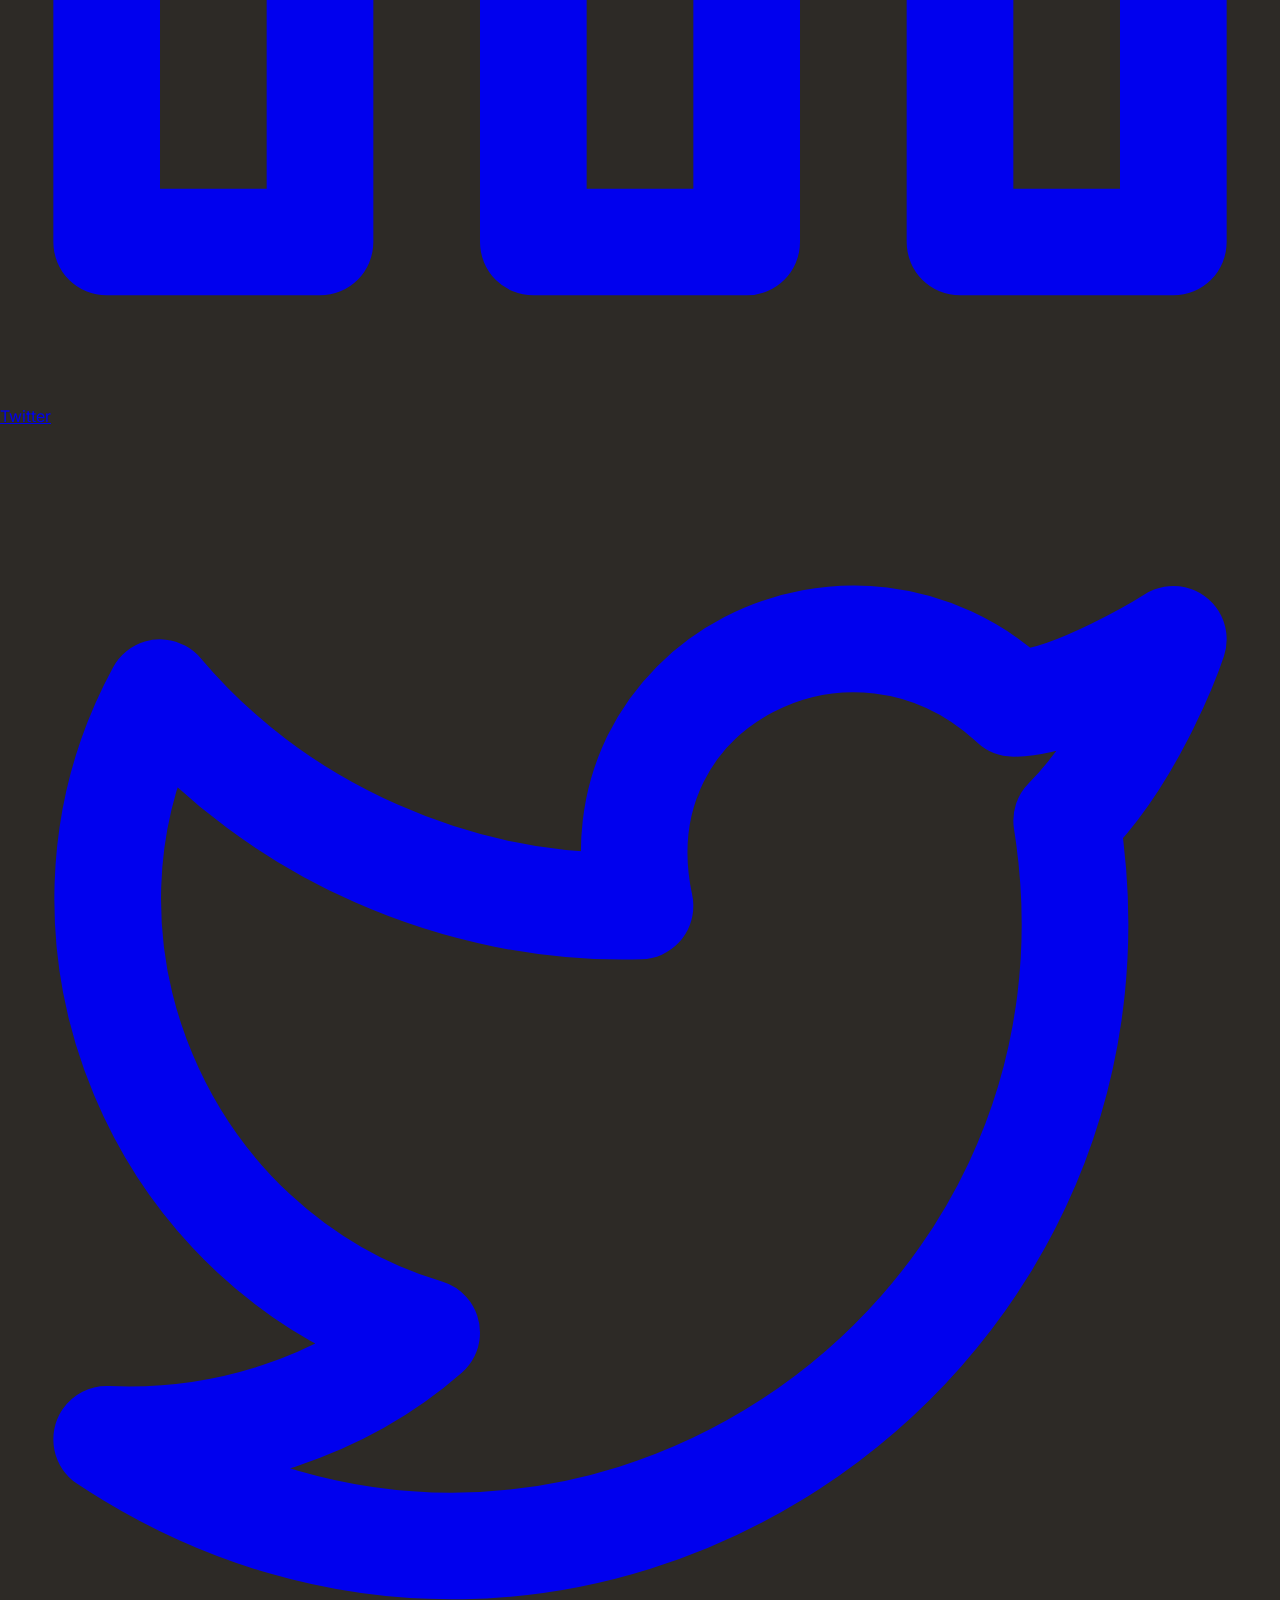
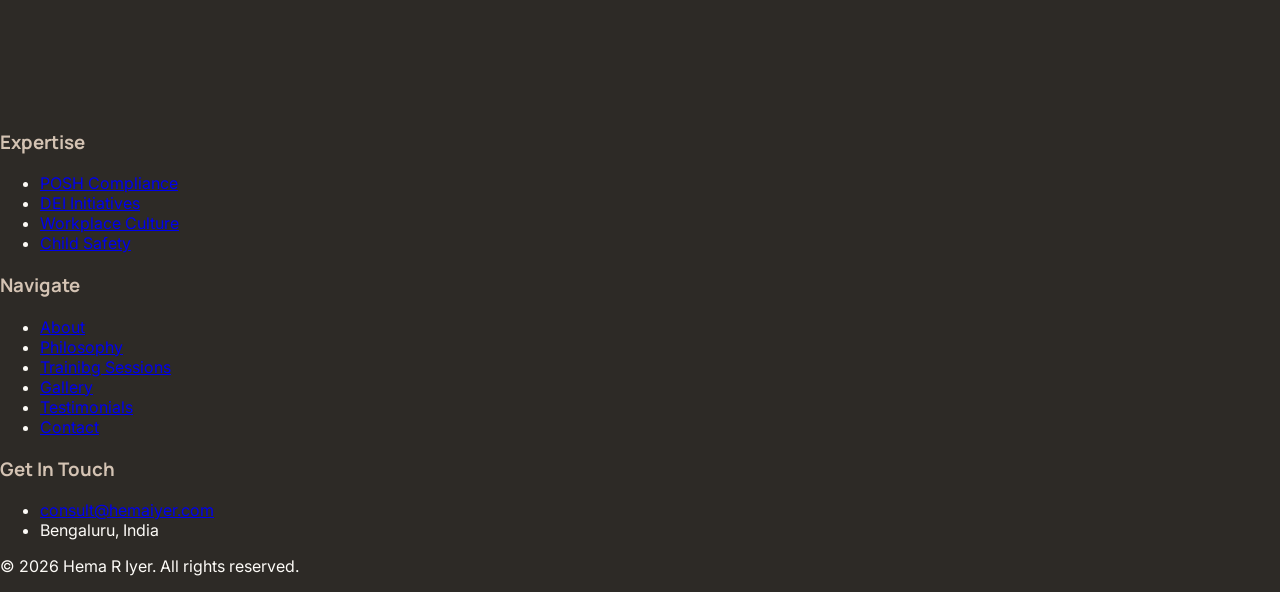
==== commit 02be6790: "Update index.html" ====
--- a/index.html
+++ b/index.html
@@ -2,10 +2,31 @@
 <html lang="en">
 <head>
   <meta charset="UTF-8">
-  <meta name="viewport" content="width=device-width, initial-scale=1.0">
-  <title>Hema R Iyer - Workplace Safety Consultant | POSH Trainer</title>
+<meta name="viewport" content="width=device-width, initial-scale=1.0">
+
+<title>Hema R Iyer | POSH Trainer, Workplace Safety Consultant & DEI Expert</title>
+
+<meta name="title" content="Hema R Iyer | POSH Trainer, Workplace Safety Consultant & DEI Expert">
+<meta name="description" content="Hema R Iyer is a Workplace Safety Consultant, POSH Trainer, DEI Facilitator, and Organizational Behaviour professional helping organizations build safe, inclusive, and legally compliant workplaces through impactful training and consulting.">
+<meta name="keywords" content="Hema R Iyer, POSH Trainer, Workplace Safety Consultant, POSH Training, Internal Committee Training, DEI Consultant, Gender Sensitization, Child Safety Training, POCSO Awareness, Workplace Culture, Organizational Behaviour, Bengaluru">
+<meta name="author" content="Hema R Iyer">
+<meta name="robots" content="index, follow">
+<meta name="theme-color" content="#D4C3B3">
+
+<meta property="og:type" content="website">
+<meta property="og:title" content="Hema R Iyer | POSH Trainer & Workplace Safety Consultant">
+<meta property="og:description" content="Helping organizations build safer, inclusive, and legally compliant workplaces through POSH training, DEI initiatives, workplace culture development, and child safety awareness.">
+<meta property="og:image" content="https://hemariyer.com/img/hema-image-2.jpeg">
+<meta property="og:url" content="https://hemariyer.com/">
+<meta property="og:site_name" content="Hema R Iyer">
+
+
+<link rel="icon" type="image/png" href="img/hema-favicon.png">
+<link rel="canonical" href="https://hemariyer.com">
   <script src="https://cdn.tailwindcss.com"></script>
   <link href="https://fonts.googleapis.com/css2?family=Manrope:wght@300;400;500;600;700&family=Inter:wght@300;400;500;600;700&display=swap" rel="stylesheet">
+  <link rel="stylesheet" href="https://cdn.jsdelivr.net/npm/swiper@11/swiper-bundle.min.css"/>
+
   <script src="https://unpkg.com/lucide@latest/dist/umd/lucide.min.js"></script>
   <script>
     tailwind.config = {
@@ -43,6 +64,28 @@
       width: 100% !important;
       overflow-x: hidden !important;
     }
+    .swiper{
+    width:100%;
+    border-radius:24px;
+}
+.swiper-slide img{
+    width:100%;
+    height:420px;
+    object-fit:cover;
+    border-radius:24px;
+}
+.swiper-button-next,
+.swiper-button-prev{
+    color:#B89F82;
+}
+.swiper-pagination-bullet-active{
+    background:#B89F82;
+}
+@media(max-width:768px){
+.swiper-slide img{
+height:260px;
+}
+}
   </style>
 </head>
 <body style="display:block; width:100%; margin:0; padding:0;">
@@ -86,6 +129,8 @@
             <a href="#about" class="mobile-nav-link text-2xl font-['Inter'] text-[#4A4641]">About</a>
             <a href="#expertise" class="mobile-nav-link text-2xl font-['Inter'] text-[#4A4641]">Expertise</a>
             <a href="#philosophy" class="mobile-nav-link text-2xl font-['Inter'] text-[#4A4641]">Philosophy</a>
+            <a href="#training-sessions" class="mobile-nav-link text-2xl font-['Inter'] text-[#4A4641]">Training Sessions</a>
+             <a href="#gallery" class="mobile-nav-link text-2xl font-['Inter'] text-[#4A4641]">Gallery</a>
             <a href="#testimonials" class="mobile-nav-link text-2xl font-['Inter'] text-[#4A4641]">Testimonials</a>
             <a href="#contact" class="mobile-nav-link mt-4 text-xl font-medium bg-[#D4C3B3] text-[#2D2A26] px-6 lg:px-8 py-3 lg:py-4 rounded-full">
                 Get In Touch
@@ -637,6 +682,367 @@
     </div>
 </section>
 
+
+<!-- ===========================
+TRAINING SESSIONS SECTION
+=========================== -->
+
+<section id="training-sessions" class="py-24">
+
+<div class="max-w-7xl mx-auto px-6">
+
+<div class="text-center max-w-3xl mx-auto mb-20">
+<span class="inline-flex px-4 py-2 rounded-full bg-[#D4C3B3]/20 text-[#B89F82] text-sm">Training Sessions</span>
+
+<h2 class="mt-6 text-5xl font-bold text-[#2D2A26]">
+Creating Safer Workplaces Through Learning
+</h2>
+
+<p class="mt-6 text-lg text-gray-600">
+Every training session goes beyond compliance and focuses on building workplaces based on respect, trust and accountability.
+</p>
+</div>
+
+<!-- PROGRAM 1 -->
+
+<div class="grid lg:grid-cols-2 gap-16 items-center mb-24">
+
+<div class="swiper swiper1">
+    <div class="swiper-wrapper">
+
+        <div class="swiper-slide">
+            <img src="img/program/program-1-1.jpeg">
+        </div>
+
+        <div class="swiper-slide">
+            <img src="img/program/program-1-2.jpeg">
+        </div>
+
+        <div class="swiper-slide">
+            <img src="img/program/program-1-3.jpeg">
+        </div>
+
+        <div class="swiper-slide">
+            <img src="img/program/program-1-4.jpeg">
+        </div>
+
+    </div>
+
+    <div class="swiper-pagination"></div>
+
+    <div class="swiper-button-next"></div>
+
+    <div class="swiper-button-prev"></div>
+
+</div>
+
+<div>
+<p class="uppercase tracking-[0.25em] text-[#B89F82] text-xs">Fine Global HR</p>
+<h3 class="text-3xl font-bold mt-3 text-[#2D2A26]">Internal Committee Training</h3>
+<p class="mt-6 text-gray-700 leading-8">
+This session focused on strengthening the practical skills of Internal Committee members beyond legal compliance, helping them conduct fair investigations and build trust across the workplace.
+</p>
+</div>
+
+</div>
+
+<!-- Premium Divider -->
+<div class="flex items-center justify-center my-20">
+
+    <div class="h-px w-full bg-gradient-to-r from-transparent via-[#D4C3B3]/60 to-transparent"></div>
+
+    <div class="mx-6 w-3 h-3 rounded-full bg-[#B89F82]"></div>
+
+    <div class="h-px w-full bg-gradient-to-r from-transparent via-[#D4C3B3]/60 to-transparent"></div>
+
+</div>
+<!-- PROGRAM 2 -->
+<div class="grid lg:grid-cols-2 gap-16 items-center mb-24">
+
+<div>
+<p class="uppercase tracking-[0.25em] text-[#B89F82] text-xs">Flycatch Infotech</p>
+<h3 class="text-3xl font-bold mt-3 text-[#2D2A26]">POSH Awareness & IC Training</h3>
+<p class="mt-6 text-gray-700 leading-8">
+Organization-wide POSH awareness together with Internal Committee training focused on workplace safety, ethics and practical implementation.
+</p>
+</div>
+
+<div class="swiper swiper2">
+<div class="swiper-wrapper">
+<div class="swiper-slide"><img src="img/program/program-2-1.jpeg"></div>
+<div class="swiper-slide"><img src="img/program/program-2-2.jpeg"></div>
+<div class="swiper-slide"><img src="img/program/program-2-3.jpeg"></div>
+</div>
+<div class="swiper-pagination"></div>
+<div class="swiper-button-next"></div>
+<div class="swiper-button-prev"></div>
+</div>
+
+</div>
+
+<!-- Premium Divider -->
+<div class="flex items-center justify-center my-20">
+
+    <div class="h-px w-full bg-gradient-to-r from-transparent via-[#D4C3B3]/60 to-transparent"></div>
+
+    <div class="mx-6 w-3 h-3 rounded-full bg-[#B89F82]"></div>
+
+    <div class="h-px w-full bg-gradient-to-r from-transparent via-[#D4C3B3]/60 to-transparent"></div>
+
+</div>
+
+<!-- PROGRAM 3 -->
+<div class="grid lg:grid-cols-2 gap-16 items-center mb-24">
+
+<div class="swiper swiper3">
+<div class="swiper-wrapper">
+<div class="swiper-slide"><img src="img/program/program-3-1.jpeg"></div>
+<div class="swiper-slide"><img src="img/program/program-3-2.jpeg"></div>
+<div class="swiper-slide"><img src="img/program/program-3-3.jpeg"></div>
+</div>
+<div class="swiper-pagination"></div>
+<div class="swiper-button-next"></div>
+<div class="swiper-button-prev"></div>
+</div>
+
+<div>
+<p class="uppercase tracking-[0.25em] text-[#B89F82] text-xs">Distinct Infotech & 9Commerce</p>
+<h3 class="text-3xl font-bold mt-3 text-[#2D2A26]">POSH Awareness Programme</h3>
+<p class="mt-6 text-gray-700 leading-8">
+Focused on the POSH Act, complaint handling, confidentiality and building a culture of dignity and accountability.
+</p>
+</div>
+
+</div>
+
+<!-- Premium Divider -->
+<div class="flex items-center justify-center my-20">
+
+    <div class="h-px w-full bg-gradient-to-r from-transparent via-[#D4C3B3]/60 to-transparent"></div>
+
+    <div class="mx-6 w-3 h-3 rounded-full bg-[#B89F82]"></div>
+
+    <div class="h-px w-full bg-gradient-to-r from-transparent via-[#D4C3B3]/60 to-transparent"></div>
+
+</div>
+<!-- PROGRAM 4 -->
+
+<div class="grid lg:grid-cols-2 gap-16 items-center mb-24">
+
+<div>
+<p class="uppercase tracking-[0.25em] text-[#B89F82] text-xs">Kancare Contemplative Care</p>
+<h3 class="text-3xl font-bold mt-3 text-[#2D2A26]">POSH Sensitization Session</h3>
+<p class="mt-6 text-gray-700 leading-8">
+Creating awareness about workplace safety, respectful behaviour and responsibilities under the POSH Act.
+</p>
+</div>
+
+<div class="swiper swiper4">
+<div class="swiper-wrapper">
+<div class="swiper-slide"><img src="img/program/program-4-1.jpeg"></div>
+<div class="swiper-slide"><img src="img/program/program-4-2.jpeg"></div>
+<div class="swiper-slide"><img src="img/program/program-4-3.jpeg"></div>
+</div>
+<div class="swiper-pagination"></div>
+<div class="swiper-button-next"></div>
+<div class="swiper-button-prev"></div>
+</div>
+
+</div>
+
+<!-- Premium Divider -->
+<div class="flex items-center justify-center my-20">
+
+    <div class="h-px w-full bg-gradient-to-r from-transparent via-[#D4C3B3]/60 to-transparent"></div>
+
+    <div class="mx-6 w-3 h-3 rounded-full bg-[#B89F82]"></div>
+
+    <div class="h-px w-full bg-gradient-to-r from-transparent via-[#D4C3B3]/60 to-transparent"></div>
+
+</div>
+
+<!-- PROGRAM 5 -->
+
+<div class="grid lg:grid-cols-2 gap-16 items-center mb-24">
+
+<div class="swiper swiper5">
+
+    <div class="swiper-wrapper">
+
+        <div class="swiper-slide">
+            <img src="img/program/program-5-1.jpeg">
+        </div>
+
+        <div class="swiper-slide">
+            <img src="img/program/program-5-2.jpeg">
+        </div>
+
+    </div>
+
+    <div class="swiper-pagination"></div>
+
+    <div class="swiper-button-next"></div>
+
+    <div class="swiper-button-prev"></div>
+
+</div>
+
+<div>
+<p class="uppercase tracking-[0.25em] text-[#B89F82] text-xs">AISEF</p>
+<h3 class="text-3xl font-bold mt-3 text-[#2D2A26]">Diversity, Inclusion & POSH Workshop</h3>
+<p class="mt-6 text-gray-700 leading-8">
+One-day interactive workshop covering Diversity & Inclusion, Gender Sensitivity, Bias Awareness and POSH.
+</p>
+</div>
+
+</div>
+
+<!-- Premium Divider -->
+<div class="flex items-center justify-center my-20">
+
+    <div class="h-px w-full bg-gradient-to-r from-transparent via-[#D4C3B3]/60 to-transparent"></div>
+
+    <div class="mx-6 w-3 h-3 rounded-full bg-[#B89F82]"></div>
+
+    <div class="h-px w-full bg-gradient-to-r from-transparent via-[#D4C3B3]/60 to-transparent"></div>
+
+</div>
+
+<!-- PROGRAM 6 -->
+
+<div class="grid lg:grid-cols-2 gap-16 items-center">
+
+<div>
+<p class="uppercase tracking-[0.25em] text-[#B89F82] text-xs">JAIN University</p>
+<h3 class="text-3xl font-bold mt-3 text-[#2D2A26]">Student Leadership Session</h3>
+<p class="mt-6 text-gray-700 leading-8">
+An engaging session encouraging leadership, workplace awareness and meaningful discussions.
+</p>
+</div>
+
+<div class="swiper swiper6">
+    <div class="swiper-wrapper">
+
+        <div class="swiper-slide">
+            <img src="img/program/program-6-1.jpeg">
+        </div>
+
+        <div class="swiper-slide">
+            <img src="img/program/program-6-2.jpeg">
+        </div>
+
+        <div class="swiper-slide">
+            <img src="img/program/program-6-3.jpeg">
+        </div>
+
+        <div class="swiper-slide">
+            <img src="img/program/program-6-4.jpeg">
+        </div>
+
+    </div>
+
+    <div class="swiper-pagination"></div>
+
+    <div class="swiper-button-next"></div>
+
+    <div class="swiper-button-prev"></div>
+
+</div>
+
+</div>
+
+</div>
+</section>
+
+<!-- GALLERY SECTION -->
+<section id="gallery" class="py-20 lg:py-32 bg-white overflow-hidden">
+
+    <div class="max-w-7xl mx-auto px-6 lg:px-12">
+
+        <!-- Heading -->
+
+        <div class="text-center max-w-3xl mx-auto mb-16">
+
+            <span class="inline-flex items-center px-4 py-2 rounded-full bg-[#D4C3B3]/20 text-[#B89F82] text-sm font-medium">
+                Gallery
+            </span>
+
+            <h2 class="mt-6 text-4xl lg:text-5xl font-bold text-[#2D2A26]">
+                Moments Beyond the Stage
+            </h2>
+
+            <p class="mt-5 text-lg text-[#4A4641] leading-relaxed">
+                A glimpse into Hema's journey as a trainer, speaker, mentor and workplace culture advocate.
+            </p>
+
+        </div>
+
+        <!-- Gallery -->
+
+        <div class="grid grid-cols-2 md:grid-cols-3 lg:grid-cols-4 gap-6">
+
+            <!-- Image 1 -->
+            <div class="overflow-hidden rounded-3xl group">
+                <img src="img/gallery-1.jpeg"
+                    alt="Hema R Iyer"
+                    class="w-full h-[320px] object-cover transition duration-700 group-hover:scale-110">
+            </div>
+
+            <!-- Image 2 -->
+            <div class="overflow-hidden rounded-3xl group">
+                <img src="img/gallery-2.jpeg"
+                    alt="Hema R Iyer"
+                    class="w-full h-[320px] object-cover transition duration-700 group-hover:scale-110">
+            </div>
+
+            <!-- Image 3 -->
+            <div class="overflow-hidden rounded-3xl group">
+                <img src="img/gallery-3.jpeg"
+                    alt="Hema R Iyer"
+                    class="w-full h-[320px] object-cover transition duration-700 group-hover:scale-110">
+            </div>
+
+            <!-- Image 4 -->
+            <div class="overflow-hidden rounded-3xl group">
+                <img src="img/gallery-4.jpeg"
+                    alt="Hema R Iyer"
+                    class="w-full h-[320px] object-cover transition duration-700 group-hover:scale-110">
+            </div>
+
+            <!-- Image 5 -->
+            <div class="overflow-hidden rounded-3xl group">
+                <img src="img/gallery-5.jpeg"
+                    alt="Hema R Iyer"
+                    class="w-full h-[320px] object-cover transition duration-700 group-hover:scale-110">
+            </div>
+
+            <!-- Image 6 -->
+            <div class="overflow-hidden rounded-3xl group">
+                <img src="img/gallery-6.jpeg"
+                    alt="Hema R Iyer"
+                    class="w-full h-[320px] object-cover transition duration-700 group-hover:scale-110">
+            </div>
+
+            <!-- Image 7 -->
+            <div class="overflow-hidden rounded-3xl group">
+                <img src="img/gallery-7.jpeg"
+                    alt="Hema R Iyer"
+                    class="w-full h-[320px] object-cover transition duration-700 group-hover:scale-110">
+            </div>
+
+            <!-- Image 8 -->
+            <div class="overflow-hidden rounded-3xl group">
+                <img src="img/gallery-8.jpeg"
+                    alt="Hema R Iyer"
+                    class="w-full h-[320px] object-cover transition duration-700 group-hover:scale-110">
+            </div>
+
+        </div>
+
+    </div>
+
+</section>
+
 <section id="testimonials" class="py-20 md:py-28 lg:py-20 lg:py-32 bg-white relative">
     <div class="max-w-6xl mx-auto px-6 sm:px-8">
         
@@ -808,7 +1214,37 @@
     </div>
 
 </section>
-
+<script src="https://cdn.jsdelivr.net/npm/swiper@11/swiper-bundle.min.js"></script>
+
+<script>
+[
+    ".swiper1",
+    ".swiper2",
+    ".swiper3",
+    ".swiper4",
+    ".swiper5",
+    ".swiper6"
+].forEach(function(cls){
+
+    new Swiper(cls,{
+        loop:true,
+        slidesPerView:1,
+        spaceBetween:20,
+        speed:700,
+
+        pagination:{
+            el:cls+" .swiper-pagination",
+            clickable:true
+        },
+
+        navigation:{
+            nextEl:cls+" .swiper-button-next",
+            prevEl:cls+" .swiper-button-prev"
+        }
+    });
+
+});
+</script>
 <script>
 
 document
@@ -863,8 +1299,8 @@
         <a href="#" class="text-2xl font-bold" style="font-family: 'Manrope', sans-serif; color: #FDFBF7;">Hema R Iyer</a>
         <p class="mt-4 text-sm leading-6" style="font-family: 'Inter', sans-serif; color: #FDFBF7;/80">Creating Safer Workplaces & Protecting Those Who Need It Most.</p>
         <div class="mt-6 flex space-x-5">
-          <a href="#" class="text-[#FDFBF7]/80 hover:-translate-y-1 transition-transform duration-300" style="hover:color: #D4C3B3;"><span class="sr-only">LinkedIn</span><svg class="h-6 w-6" xmlns="http://www.w3.org/2000/svg" viewBox="0 0 24 24" fill="none" stroke="currentColor" stroke-width="2" stroke-linecap="round" stroke-linejoin="round"><path d="M16 8a6 6 0 0 1 6 6v7h-4v-7a2 2 0 0 0-2-2 2 2 0 0 0-2 2v7h-4v-7a6 6 0 0 1 6-6z"/><rect width="4" height="12" x="2" y="9"/><circle cx="4" cy="4" r="2"/></svg></a>
-          <a href="#" class="text-[#FDFBF7]/80 hover:-translate-y-1 transition-transform duration-300" style="hover:color: #D4C3B3;"><span class="sr-only">Twitter</span><svg class="h-6 w-6" xmlns="http://www.w3.org/2000/svg" viewBox="0 0 24 24" fill="none" stroke="currentColor" stroke-width="2" stroke-linecap="round" stroke-linejoin="round"><path d="M22 4s-.7 2.1-2 3.4c1.6 10-9.4 17.3-18 11.6 2.2.1 4.4-.6 6-2C3 15.5.5 9.6 3 5c2.2 2.6 5.6 4.1 9 4-.9-4.2 4-6.6 7-3.8 1.1 0 3-1.2 3-1.2z"/></svg></a>
+          <a href="https://www.linkedin.com/in/hema-r-iyer" class="text-[#FDFBF7]/80 hover:-translate-y-1 transition-transform duration-300" style="hover:color: #D4C3B3;"><span class="sr-only">LinkedIn</span><svg class="h-6 w-6" xmlns="http://www.w3.org/2000/svg" viewBox="0 0 24 24" fill="none" stroke="currentColor" stroke-width="2" stroke-linecap="round" stroke-linejoin="round"><path d="M16 8a6 6 0 0 1 6 6v7h-4v-7a2 2 0 0 0-2-2 2 2 0 0 0-2 2v7h-4v-7a6 6 0 0 1 6-6z"/><rect width="4" height="12" x="2" y="9"/><circle cx="4" cy="4" r="2"/></svg></a>
+          <a href="https://www.linkedin.com/in/hema-r-iyer" class="text-[#FDFBF7]/80 hover:-translate-y-1 transition-transform duration-300" style="hover:color: #D4C3B3;"><span class="sr-only">Twitter</span><svg class="h-6 w-6" xmlns="http://www.w3.org/2000/svg" viewBox="0 0 24 24" fill="none" stroke="currentColor" stroke-width="2" stroke-linecap="round" stroke-linejoin="round"><path d="M22 4s-.7 2.1-2 3.4c1.6 10-9.4 17.3-18 11.6 2.2.1 4.4-.6 6-2C3 15.5.5 9.6 3 5c2.2 2.6 5.6 4.1 9 4-.9-4.2 4-6.6 7-3.8 1.1 0 3-1.2 3-1.2z"/></svg></a>
         </div>
       </div>
       <div>
@@ -881,6 +1317,8 @@
         <ul role="list" class="mt-4 space-y-3">
           <li><a href="#about" class="text-sm leading-6 text-[#FDFBF7]/80 hover:text-[#D4C3B3] transition-colors duration-300" style="font-family: 'Inter', sans-serif;">About</a></li>
           <li><a href="#philosophy" class="text-sm leading-6 text-[#FDFBF7]/80 hover:text-[#D4C3B3] transition-colors duration-300" style="font-family: 'Inter', sans-serif;">Philosophy</a></li>
+         <li><a href="#traning-sessions" class="text-sm leading-6 text-[#FDFBF7]/80 hover:text-[#D4C3B3] transition-colors duration-300" style="font-family: 'Inter', sans-serif;">Trainibg Sessions</a></li>
+         <li><a href="#gallery" class="text-sm leading-6 text-[#FDFBF7]/80 hover:text-[#D4C3B3] transition-colors duration-300" style="font-family: 'Inter', sans-serif;">Gallery</a></li>
           <li><a href="#testimonials" class="text-sm leading-6 text-[#FDFBF7]/80 hover:text-[#D4C3B3] transition-colors duration-300" style="font-family: 'Inter', sans-serif;">Testimonials</a></li>
           <li><a href="#contact" class="text-sm leading-6 text-[#FDFBF7]/80 hover:text-[#D4C3B3] transition-colors duration-300" style="font-family: 'Inter', sans-serif;">Contact</a></li>
         </ul>
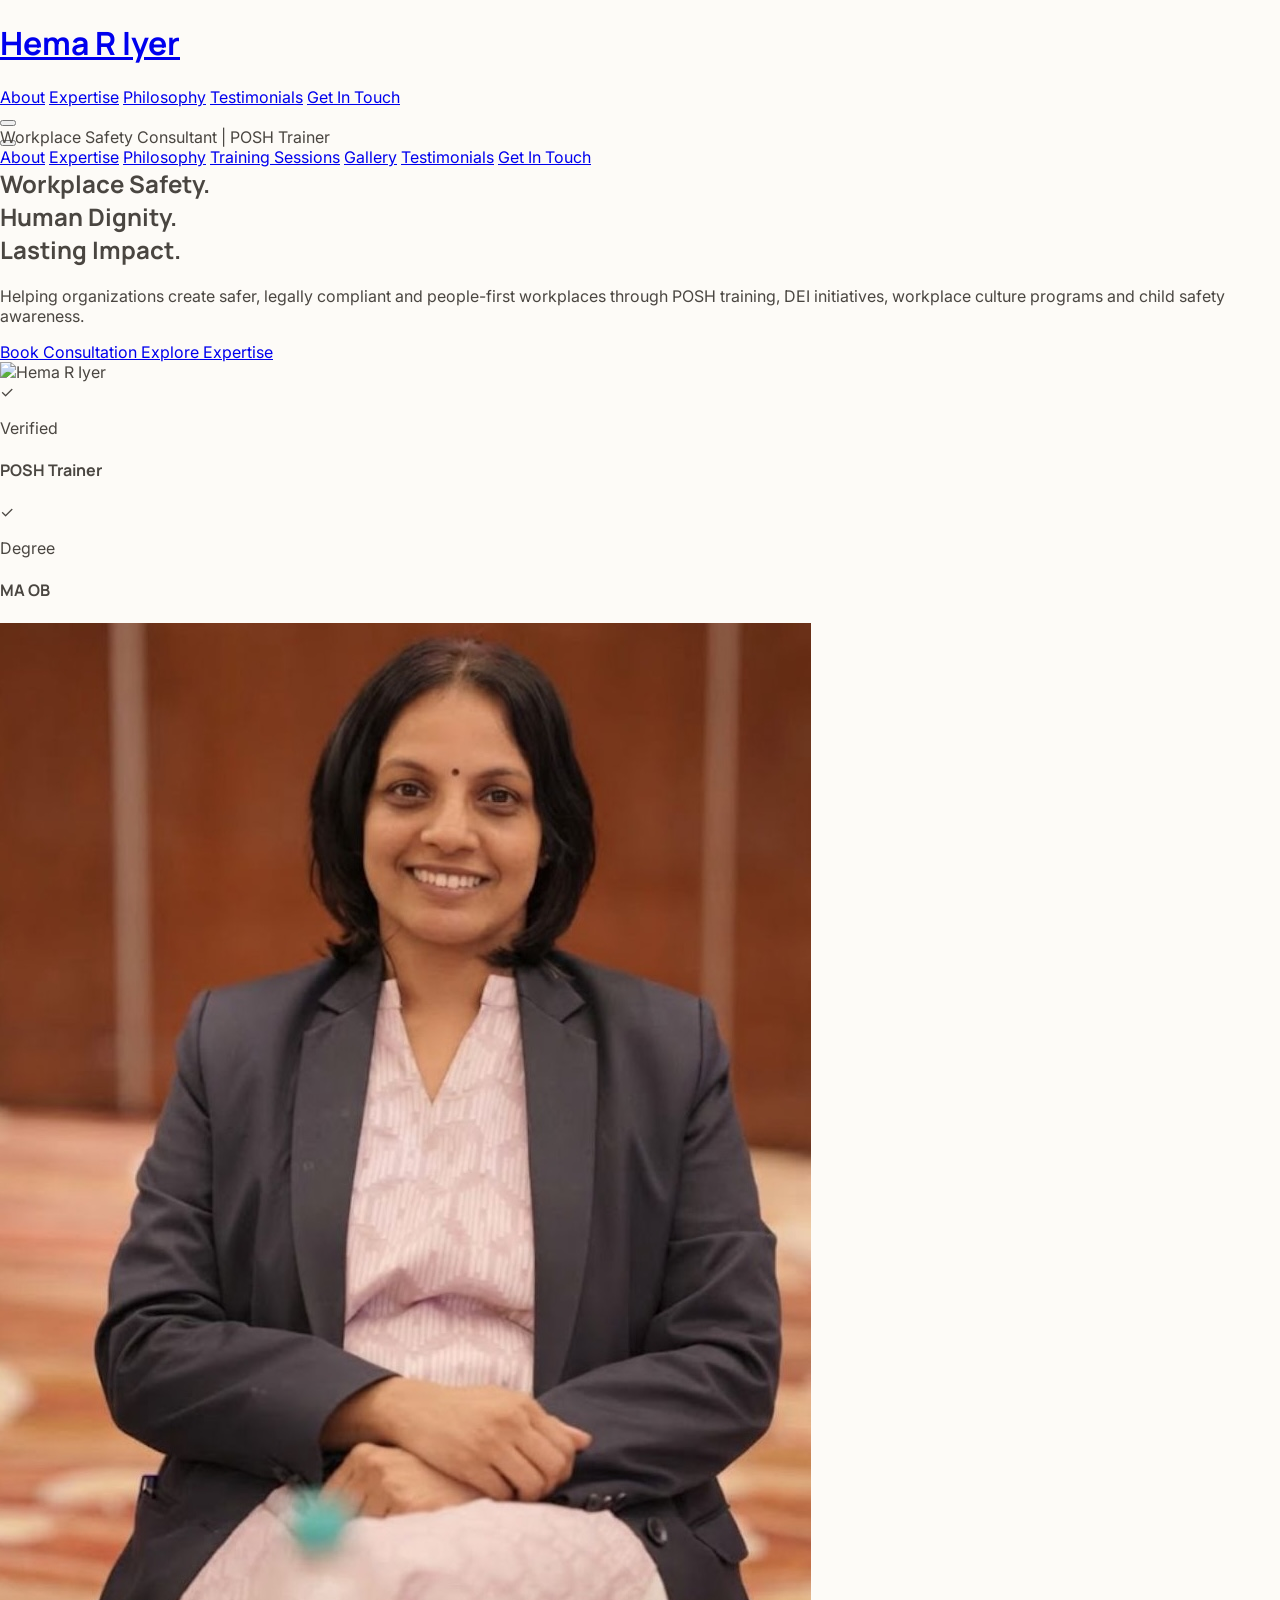
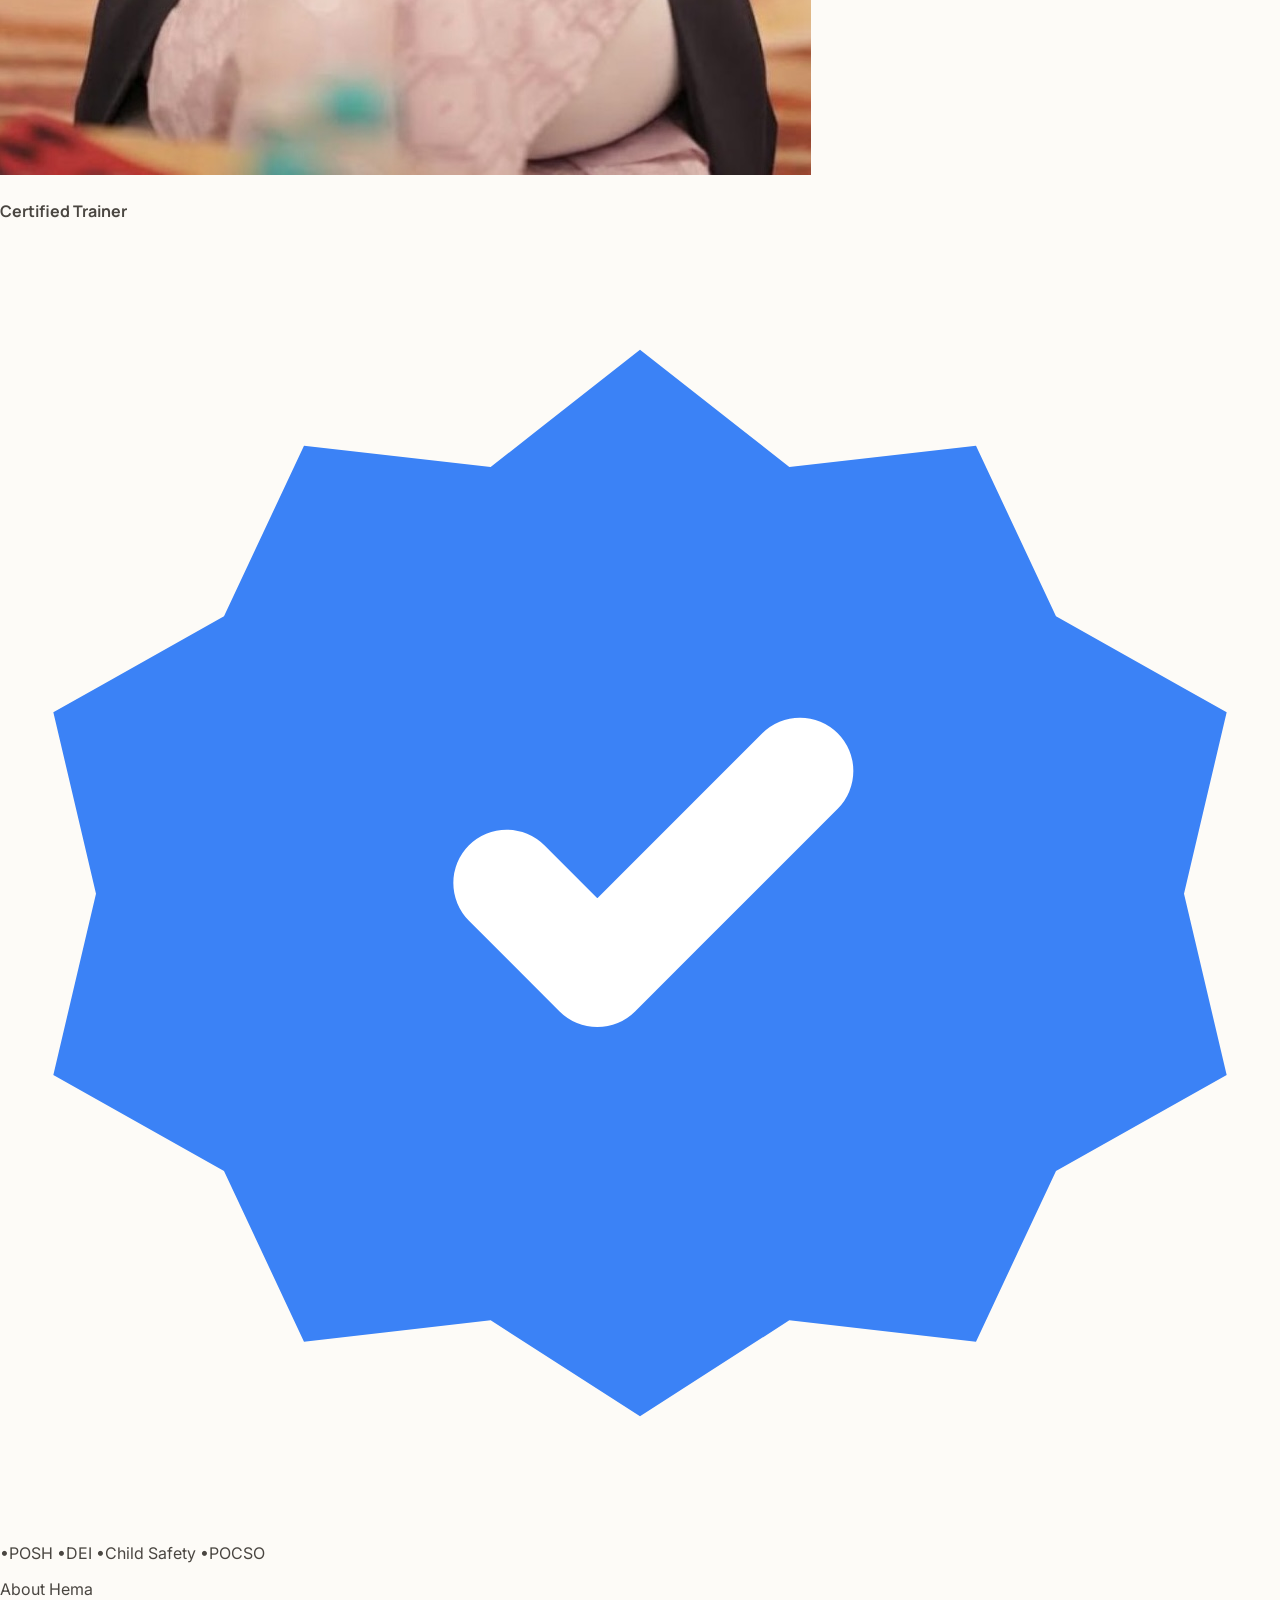
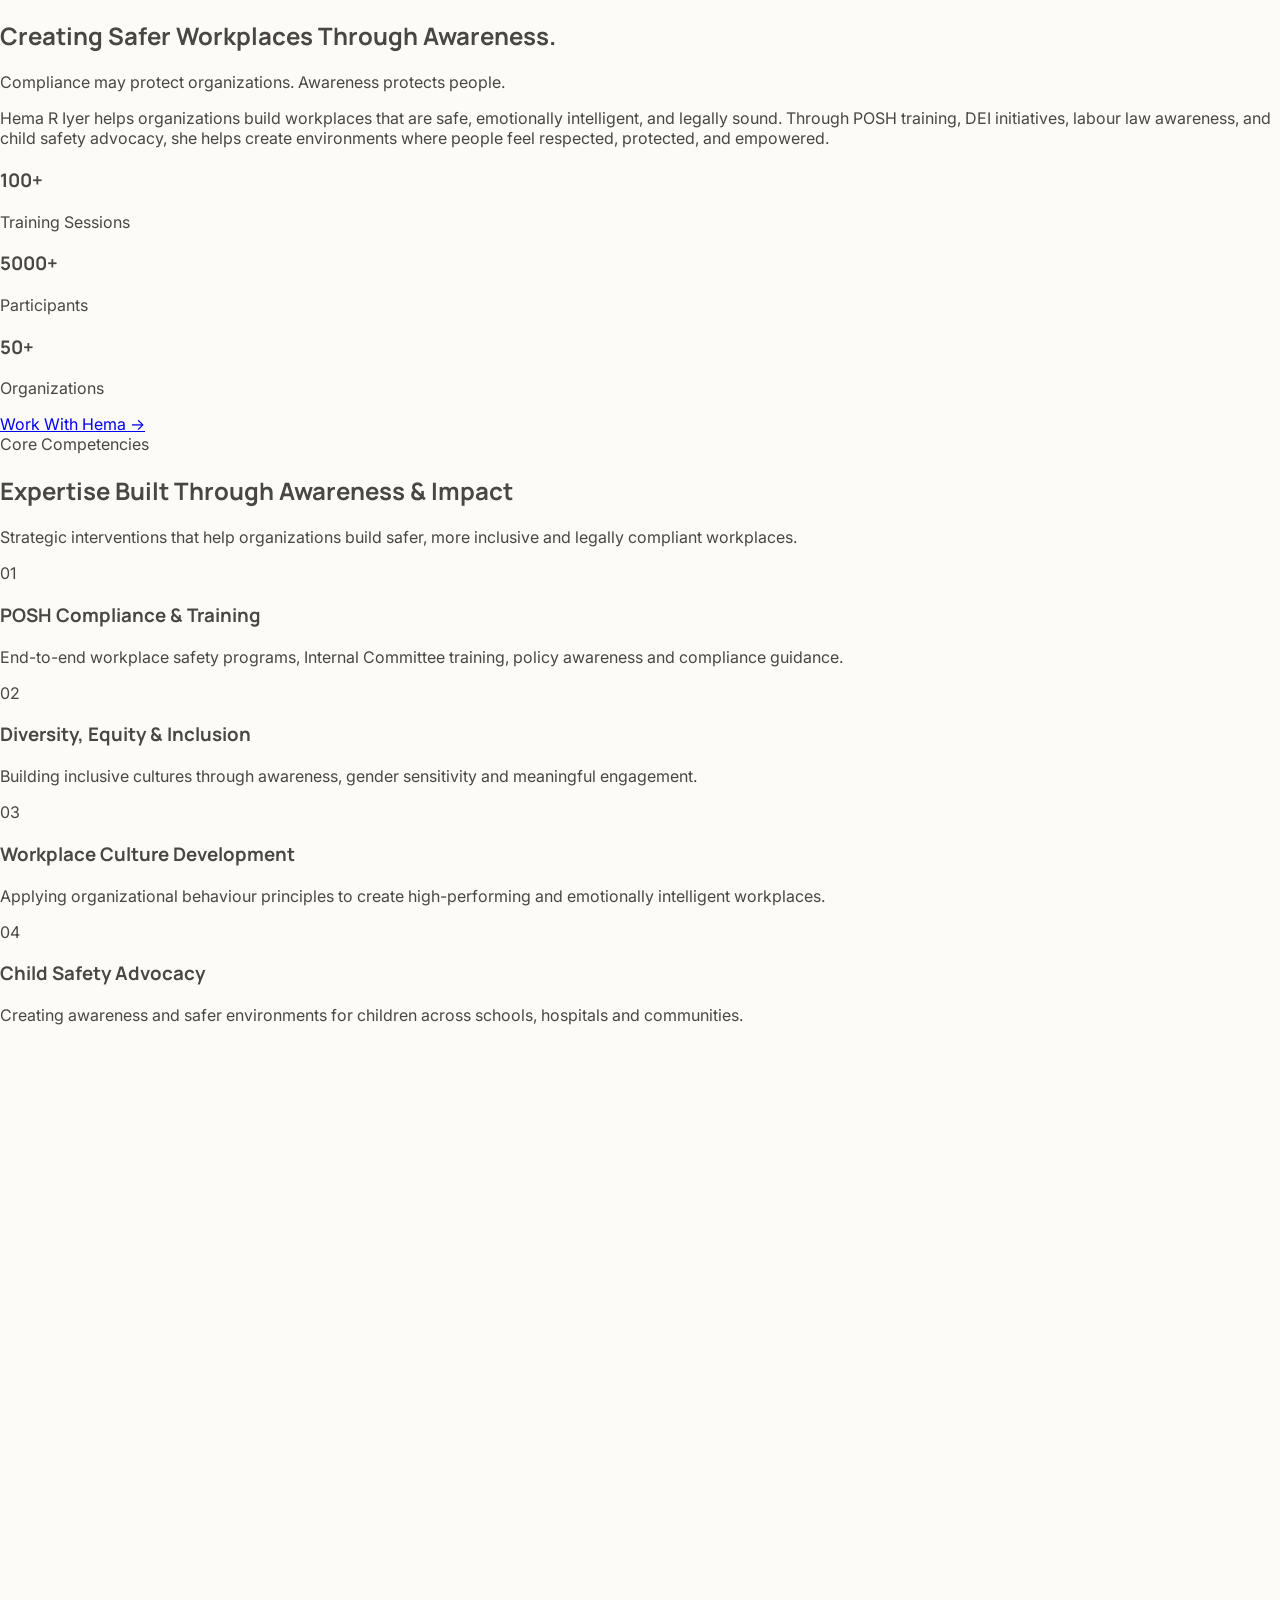
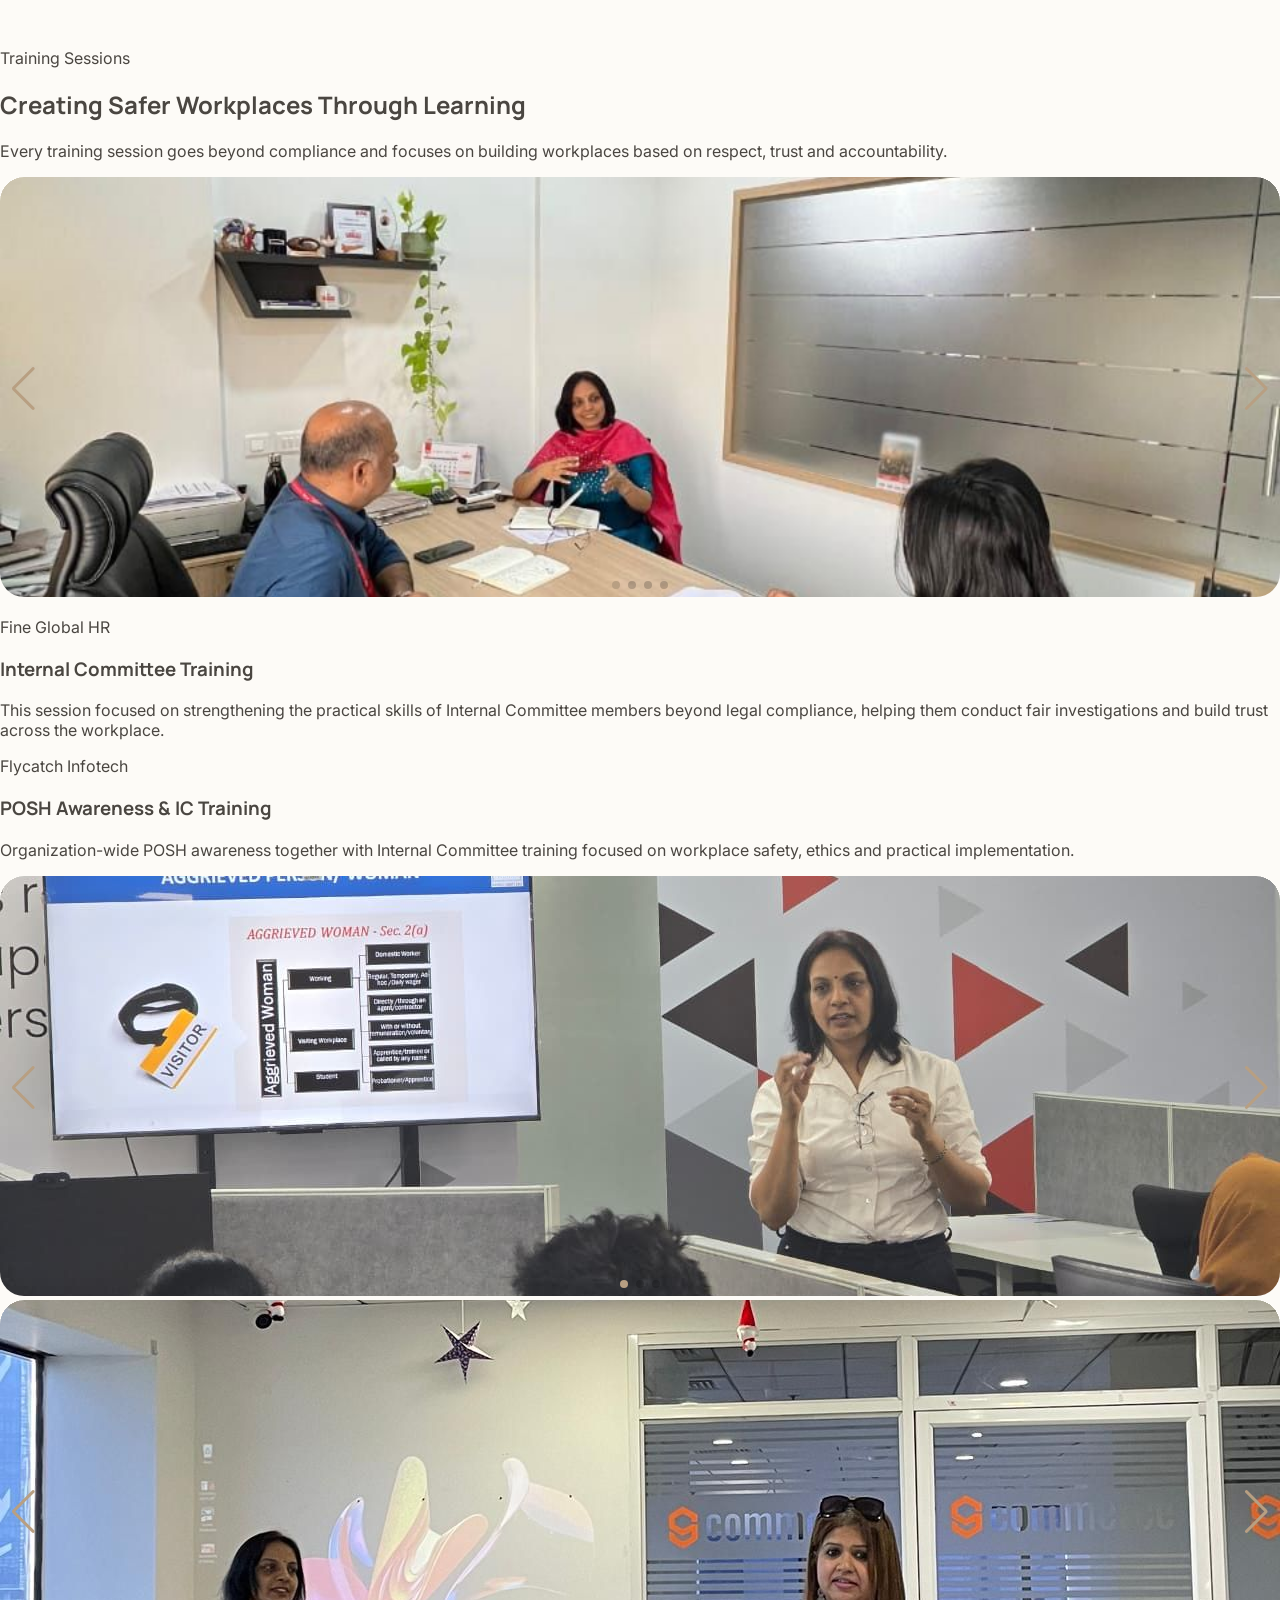
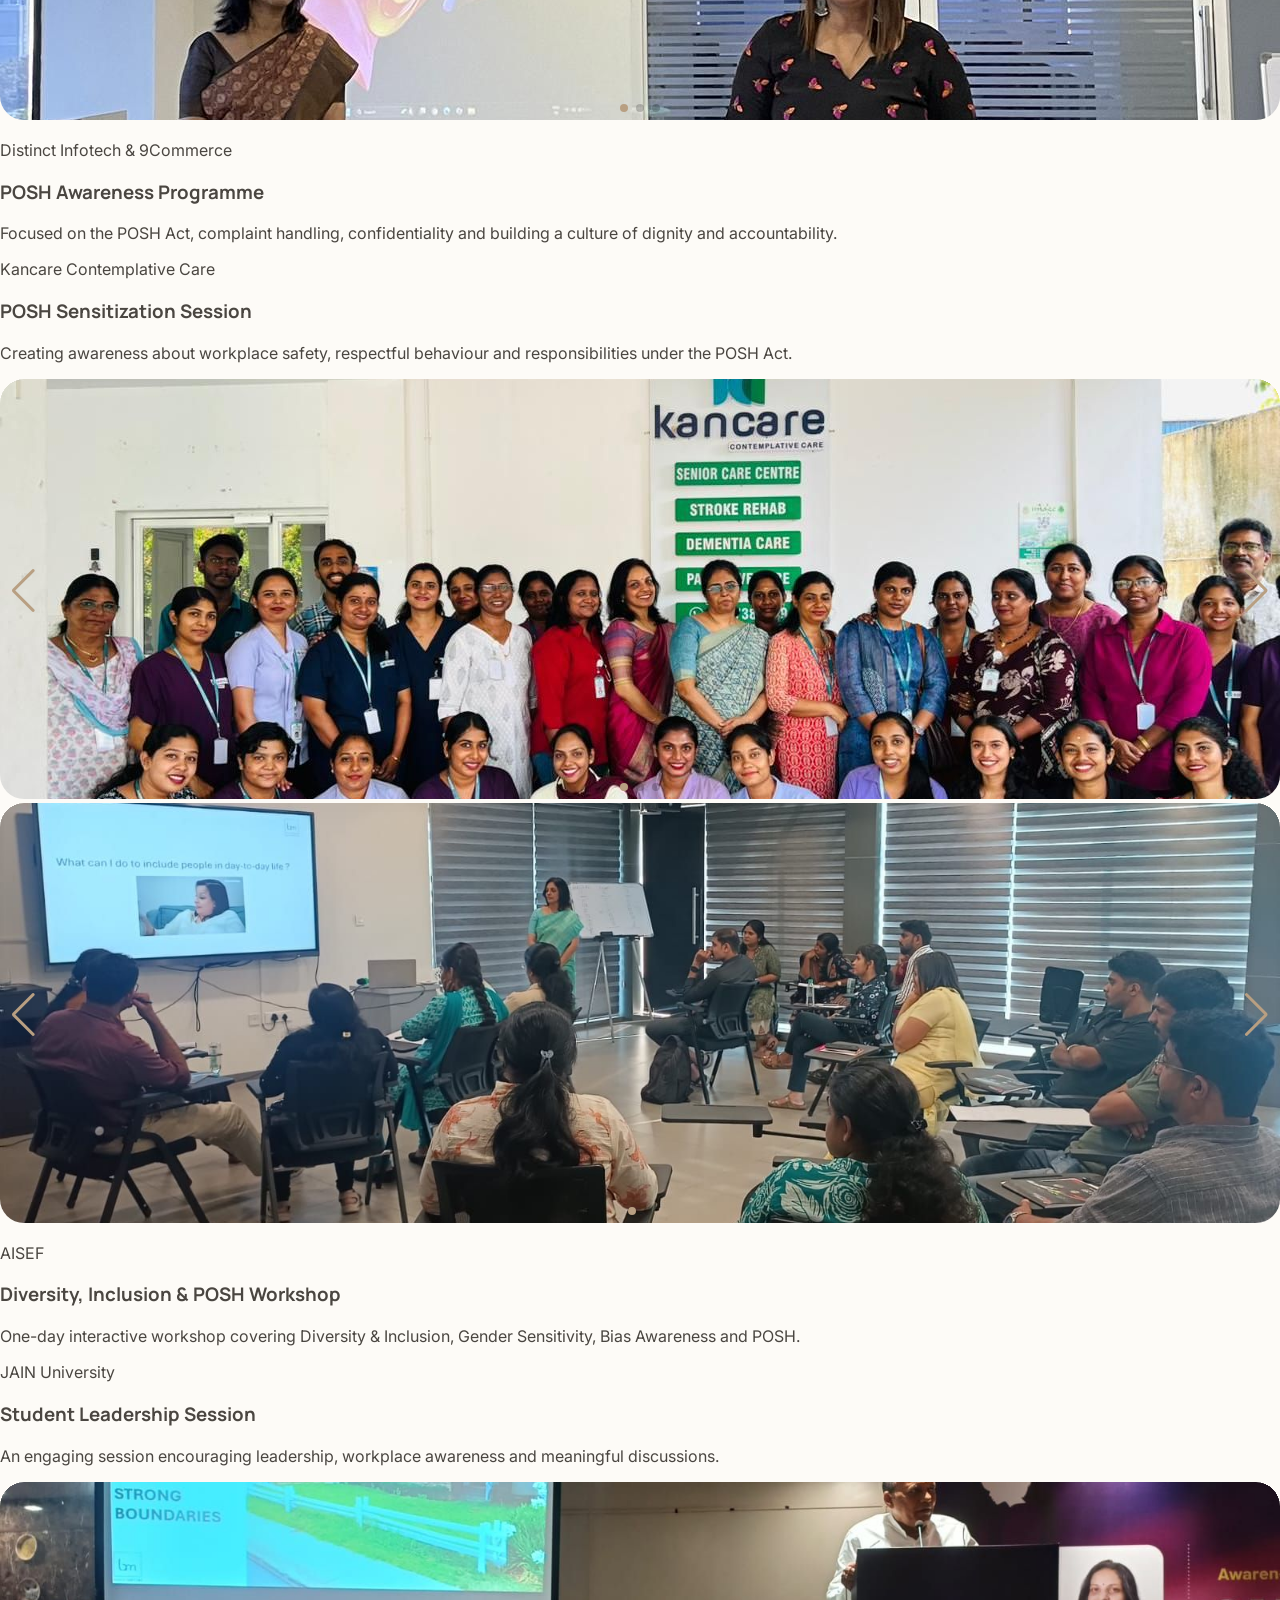
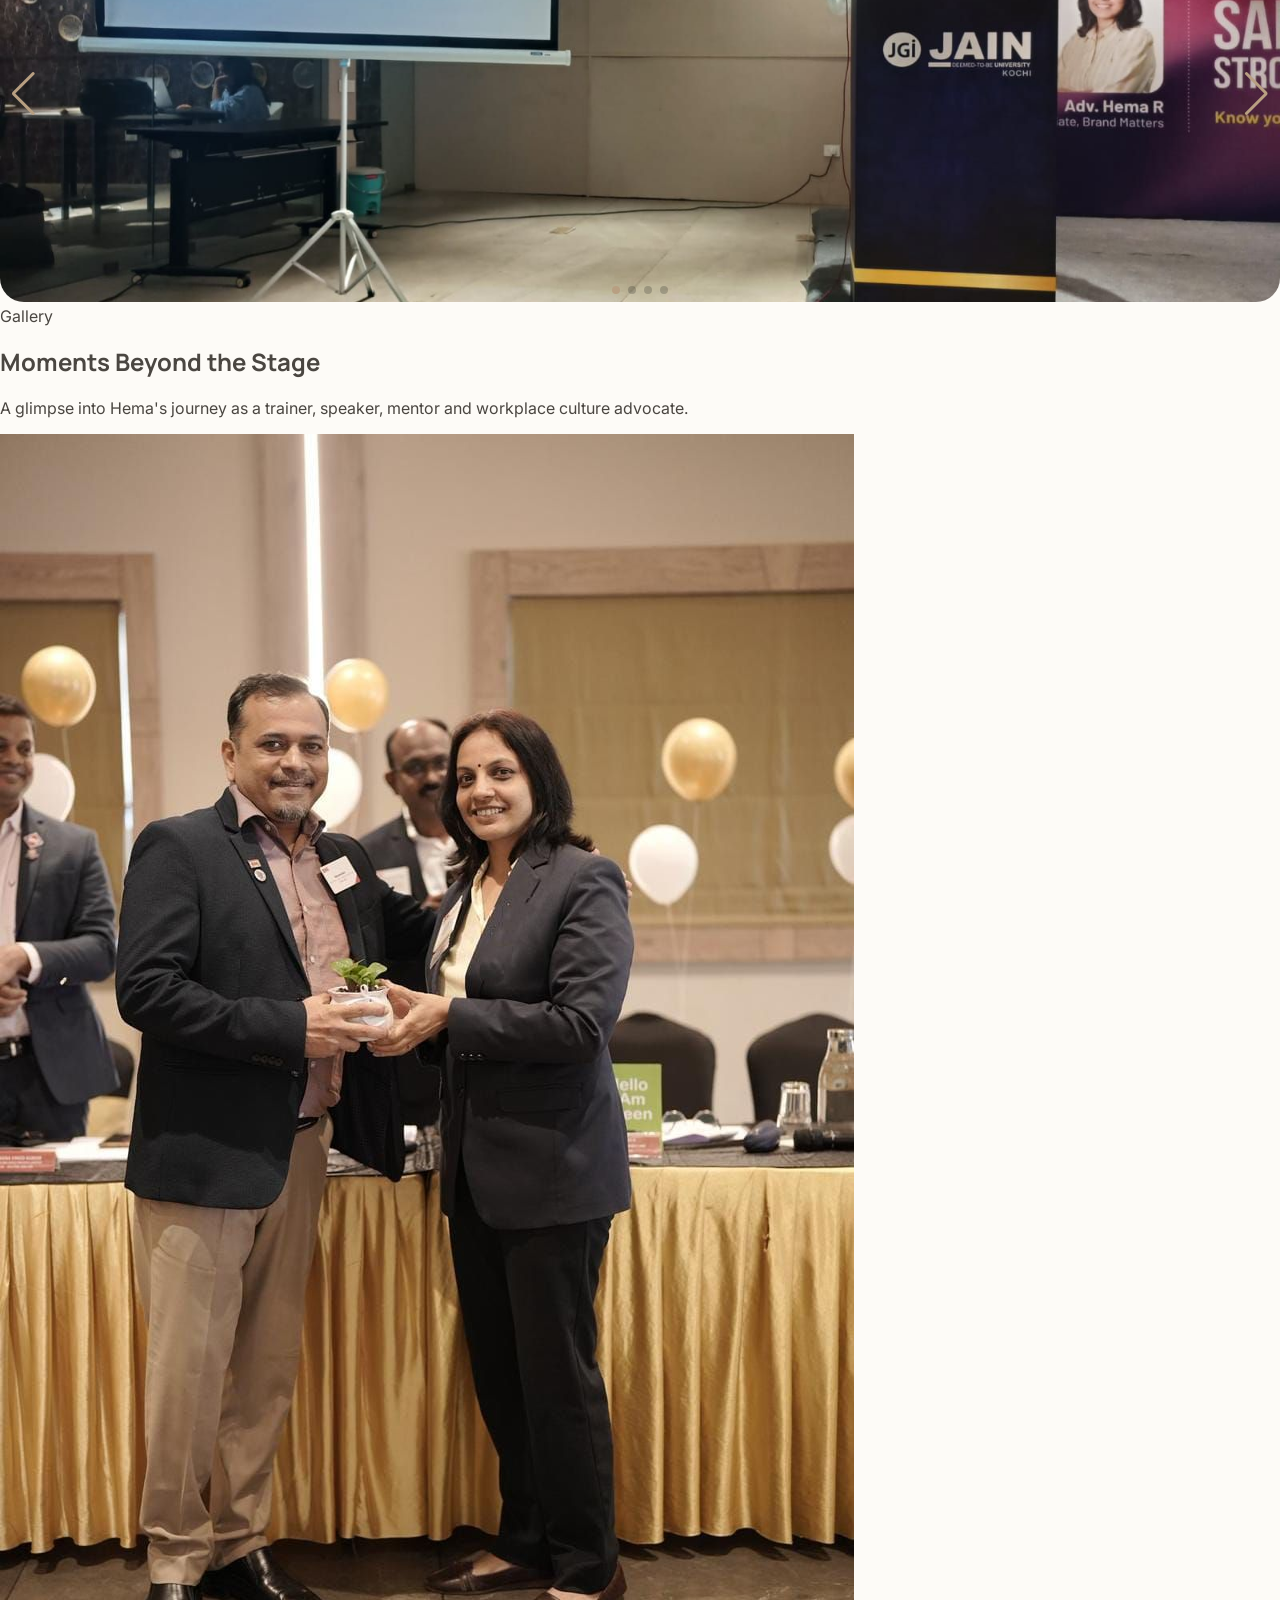
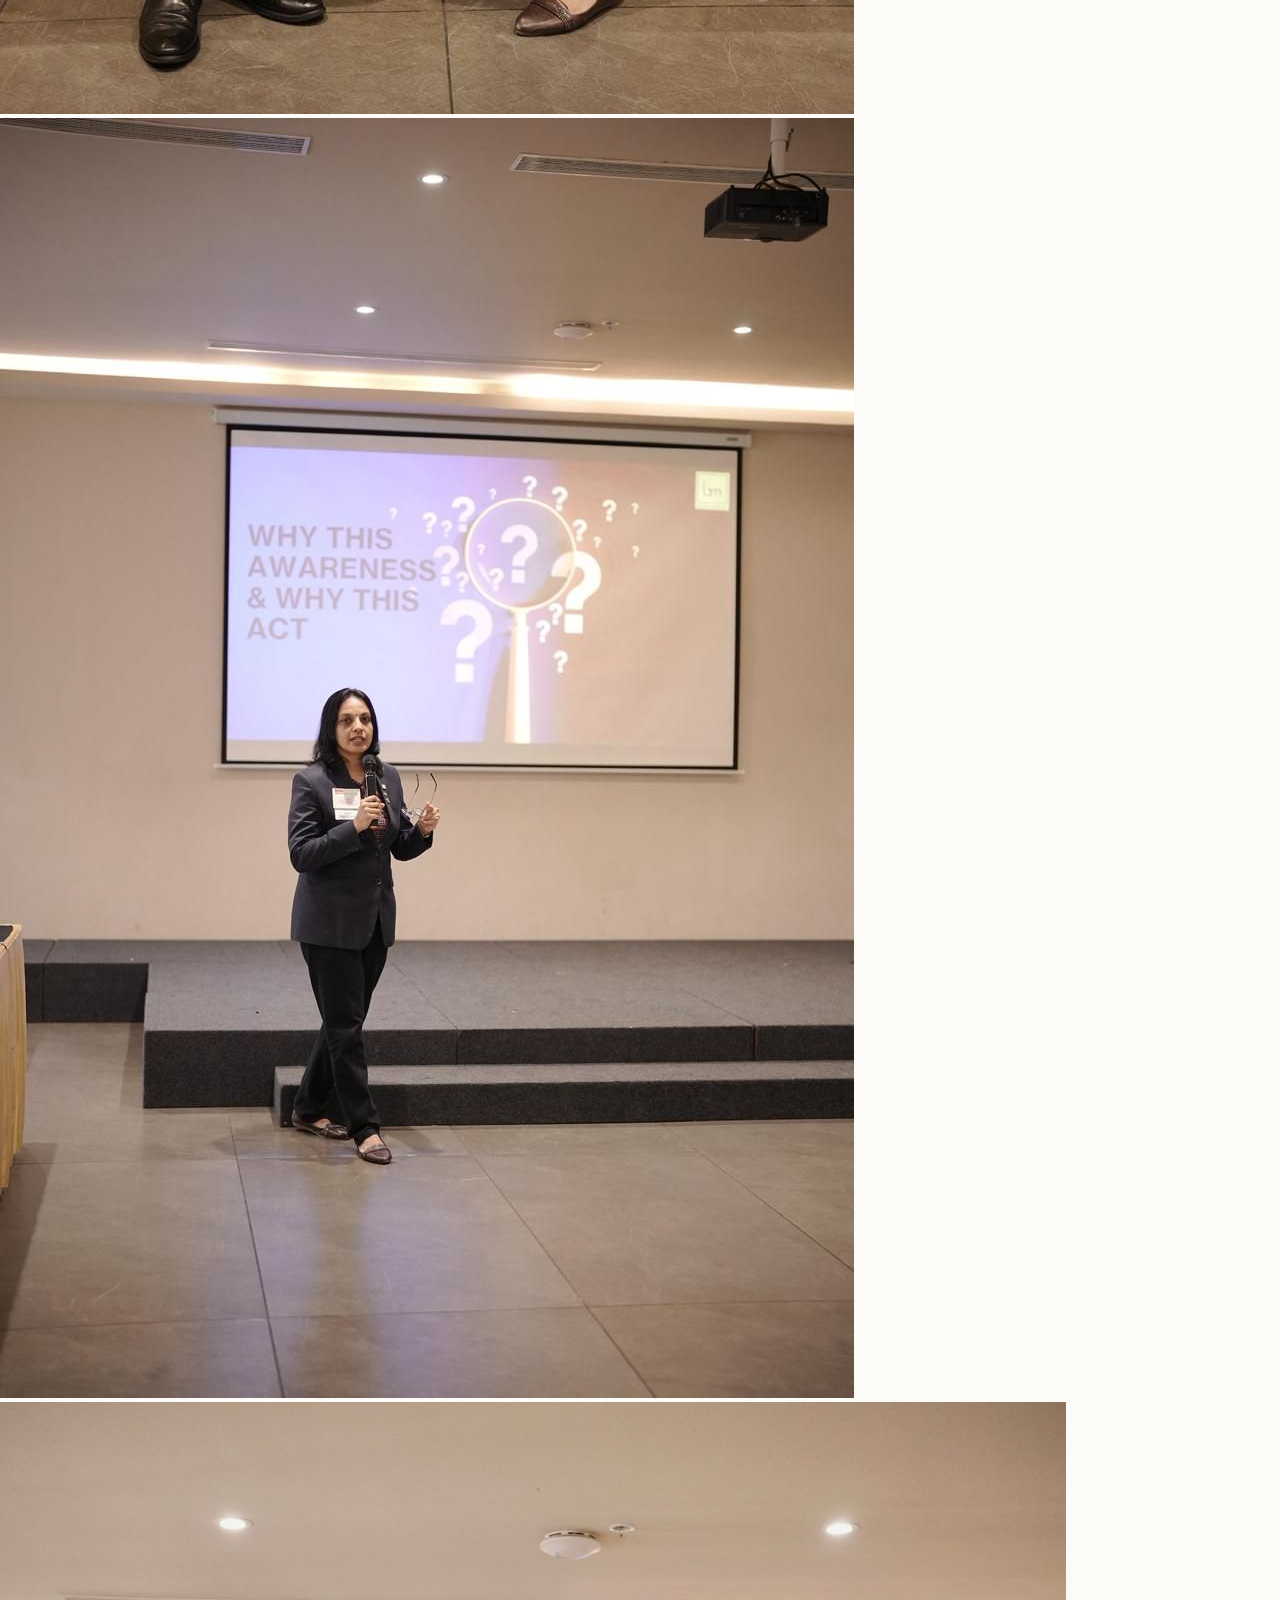
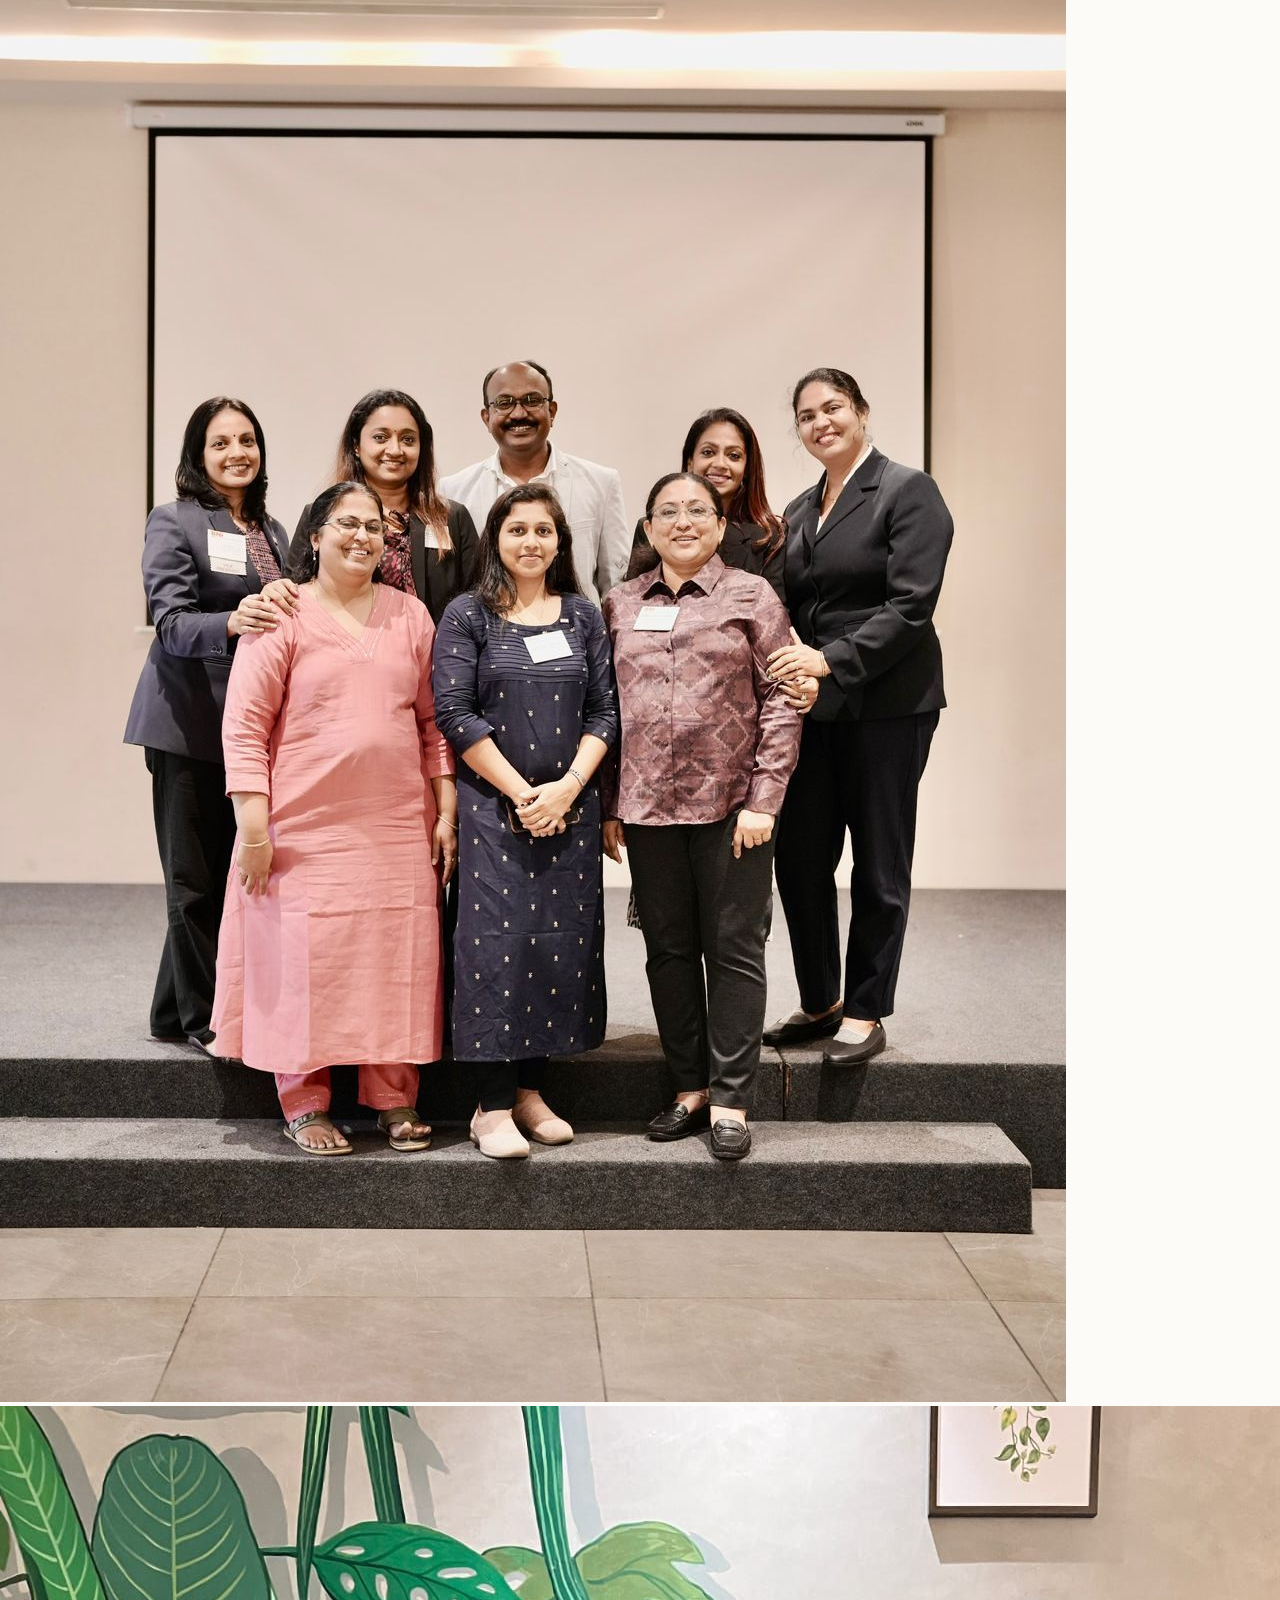
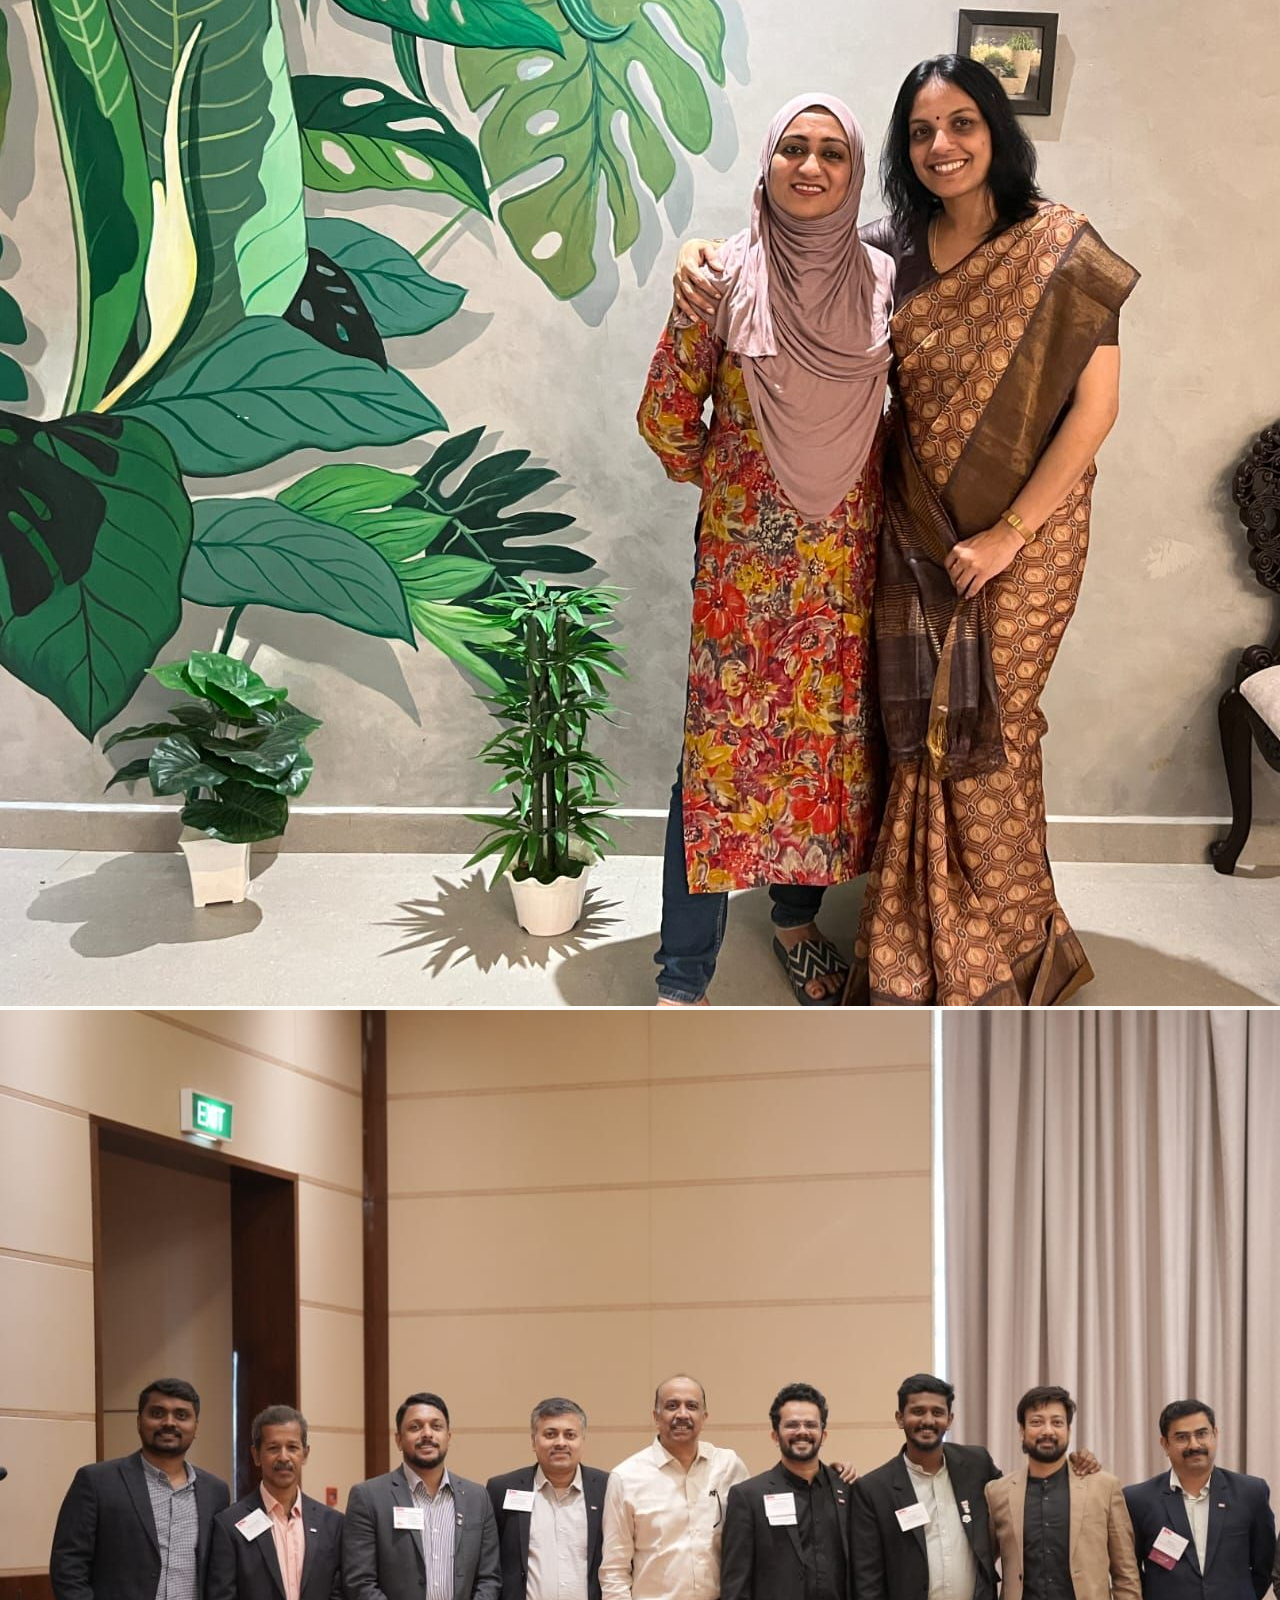
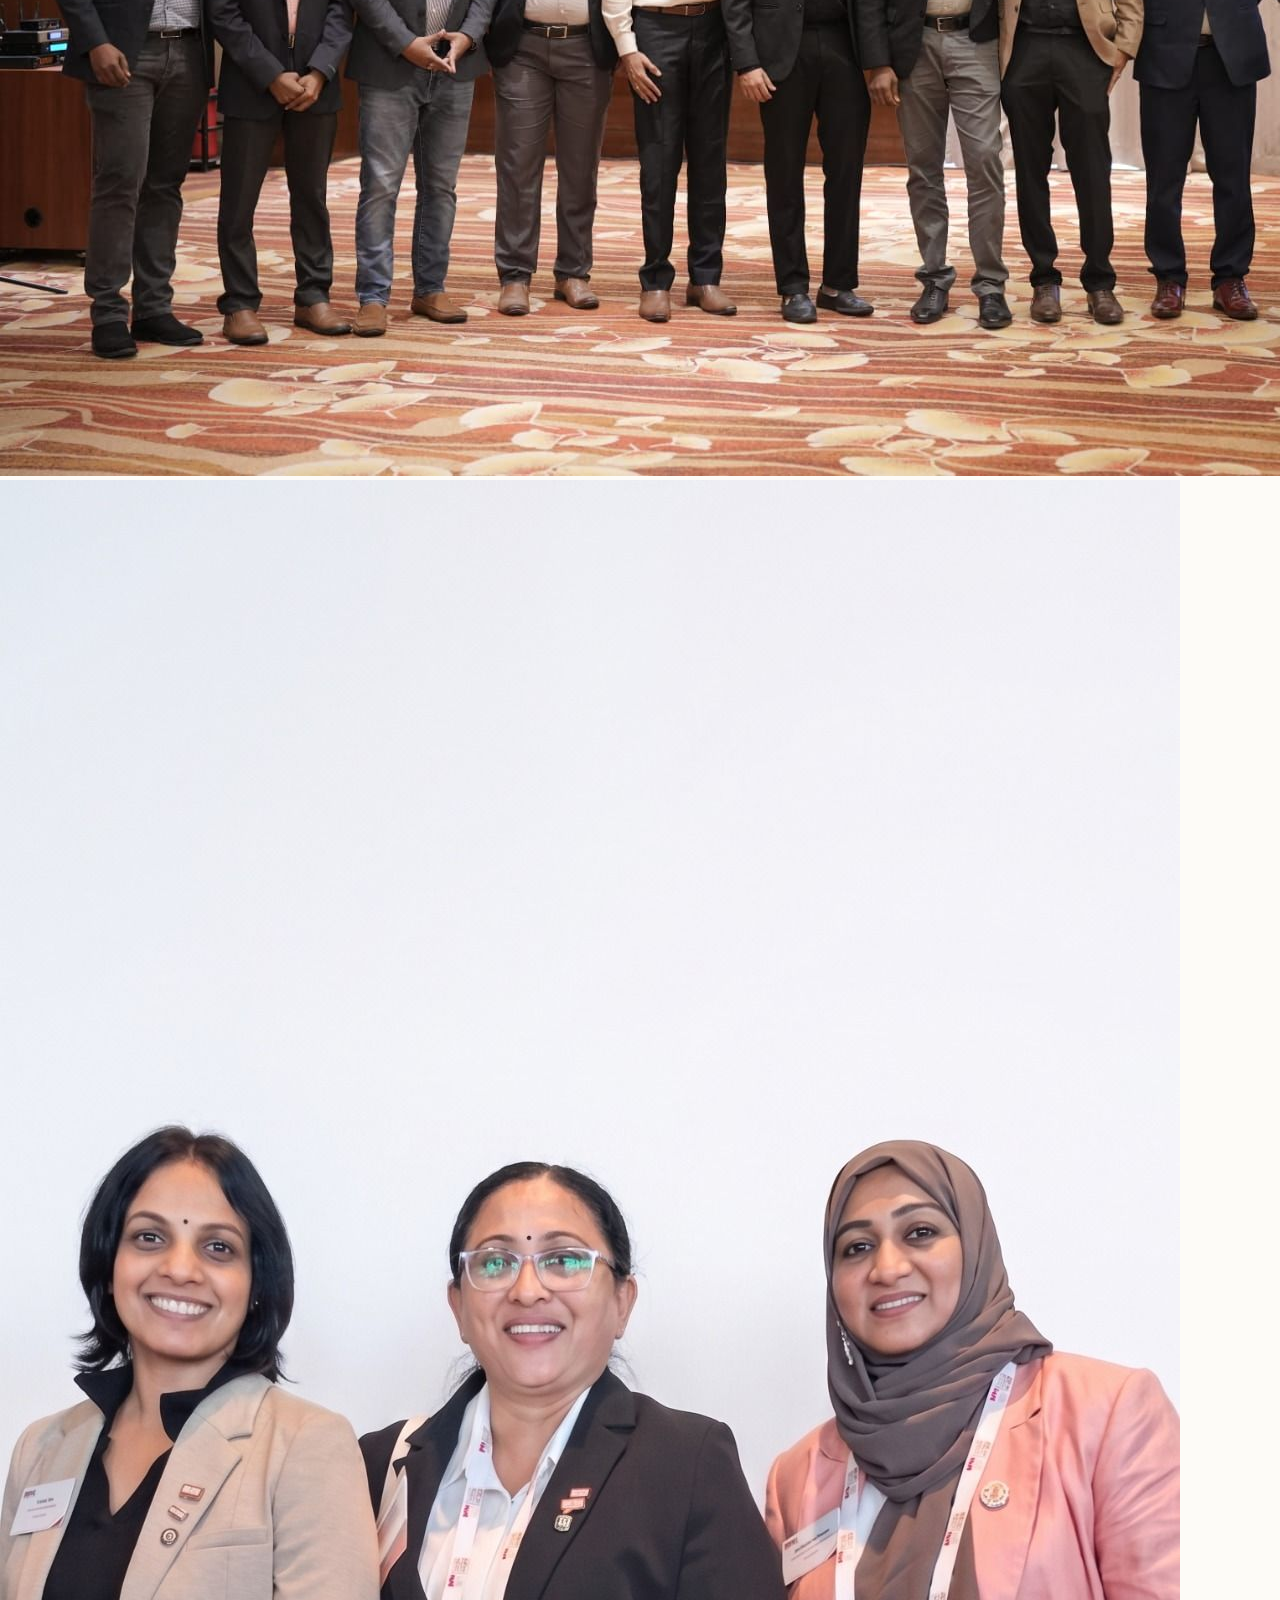
==== commit cd5863f7: "Update index.html" ====
--- a/index.html
+++ b/index.html
@@ -954,93 +954,69 @@
 </div>
 </section>
 
-<!-- GALLERY SECTION -->
+<!-- Gallery Section -->
 <section id="gallery" class="py-20 lg:py-32 bg-white overflow-hidden">
-
-    <div class="max-w-7xl mx-auto px-6 lg:px-12">
-
-        <!-- Heading -->
-
-        <div class="text-center max-w-3xl mx-auto mb-16">
-
-            <span class="inline-flex items-center px-4 py-2 rounded-full bg-[#D4C3B3]/20 text-[#B89F82] text-sm font-medium">
-                Gallery
-            </span>
-
-            <h2 class="mt-6 text-4xl lg:text-5xl font-bold text-[#2D2A26]">
-                Moments Beyond the Stage
-            </h2>
-
-            <p class="mt-5 text-lg text-[#4A4641] leading-relaxed">
-                A glimpse into Hema's journey as a trainer, speaker, mentor and workplace culture advocate.
-            </p>
-
-        </div>
-
-        <!-- Gallery -->
-
-        <div class="grid grid-cols-2 md:grid-cols-3 lg:grid-cols-4 gap-6">
-
-            <!-- Image 1 -->
-            <div class="overflow-hidden rounded-3xl group">
-                <img src="img/gallery-1.jpeg"
-                    alt="Hema R Iyer"
-                    class="w-full h-[320px] object-cover transition duration-700 group-hover:scale-110">
-            </div>
-
-            <!-- Image 2 -->
-            <div class="overflow-hidden rounded-3xl group">
-                <img src="img/gallery-2.jpeg"
-                    alt="Hema R Iyer"
-                    class="w-full h-[320px] object-cover transition duration-700 group-hover:scale-110">
-            </div>
-
-            <!-- Image 3 -->
-            <div class="overflow-hidden rounded-3xl group">
-                <img src="img/gallery-3.jpeg"
-                    alt="Hema R Iyer"
-                    class="w-full h-[320px] object-cover transition duration-700 group-hover:scale-110">
-            </div>
-
-            <!-- Image 4 -->
-            <div class="overflow-hidden rounded-3xl group">
-                <img src="img/gallery-4.jpeg"
-                    alt="Hema R Iyer"
-                    class="w-full h-[320px] object-cover transition duration-700 group-hover:scale-110">
-            </div>
-
-            <!-- Image 5 -->
-            <div class="overflow-hidden rounded-3xl group">
-                <img src="img/gallery-5.jpeg"
-                    alt="Hema R Iyer"
-                    class="w-full h-[320px] object-cover transition duration-700 group-hover:scale-110">
-            </div>
-
-            <!-- Image 6 -->
-            <div class="overflow-hidden rounded-3xl group">
-                <img src="img/gallery-6.jpeg"
-                    alt="Hema R Iyer"
-                    class="w-full h-[320px] object-cover transition duration-700 group-hover:scale-110">
-            </div>
-
-            <!-- Image 7 -->
-            <div class="overflow-hidden rounded-3xl group">
-                <img src="img/gallery-7.jpeg"
-                    alt="Hema R Iyer"
-                    class="w-full h-[320px] object-cover transition duration-700 group-hover:scale-110">
-            </div>
-
-            <!-- Image 8 -->
-            <div class="overflow-hidden rounded-3xl group">
-                <img src="img/gallery-8.jpeg"
-                    alt="Hema R Iyer"
-                    class="w-full h-[320px] object-cover transition duration-700 group-hover:scale-110">
-            </div>
-
-        </div>
-
-    </div>
-
+  <div class="max-w-7xl mx-auto px-6 lg:px-12">
+    <div class="text-center max-w-3xl mx-auto mb-16">
+      <span class="inline-flex items-center px-4 py-2 rounded-full bg-[#D4C3B3]/20 text-[#B89F82] text-sm font-medium">Gallery</span>
+      <h2 class="mt-6 text-4xl lg:text-5xl font-bold text-[#2D2A26]">Moments Beyond the Stage</h2>
+      <p class="mt-5 text-lg text-[#4A4641] leading-relaxed">
+        A glimpse into Hema's journey as a trainer, speaker, mentor and workplace culture advocate.
+      </p>
+    </div>
+
+    <div class="columns-2 md:columns-3 lg:columns-4 gap-6 space-y-6">
+
+      <div class="break-inside-avoid overflow-hidden rounded-3xl bg-[#F8F8F8] shadow-sm hover:shadow-xl transition duration-500">
+        <img src="img/gallery-1.jpeg"
+             alt="Hema R Iyer Gallery 1"
+             class="w-full h-auto rounded-3xl transition duration-700 hover:scale-105">
+      </div>
+
+      <div class="break-inside-avoid overflow-hidden rounded-3xl bg-[#F8F8F8] shadow-sm hover:shadow-xl transition duration-500">
+        <img src="img/gallery-2.jpeg"
+             alt="Hema R Iyer Gallery 2"
+             class="w-full h-auto rounded-3xl transition duration-700 hover:scale-105">
+      </div>
+
+      <div class="break-inside-avoid overflow-hidden rounded-3xl bg-[#F8F8F8] shadow-sm hover:shadow-xl transition duration-500">
+        <img src="img/gallery-3.jpeg"
+             alt="Hema R Iyer Gallery 3"
+             class="w-full h-auto rounded-3xl transition duration-700 hover:scale-105">
+      </div>
+
+      <div class="break-inside-avoid overflow-hidden rounded-3xl bg-[#F8F8F8] shadow-sm hover:shadow-xl transition duration-500">
+        <img src="img/gallery-4.jpeg"
+             alt="Hema R Iyer Gallery 4"
+             class="w-full h-auto rounded-3xl transition duration-700 hover:scale-105">
+      </div>
+
+      <div class="break-inside-avoid overflow-hidden rounded-3xl bg-[#F8F8F8] shadow-sm hover:shadow-xl transition duration-500">
+        <img src="img/gallery-5.jpeg"
+             alt="Hema R Iyer Gallery 5"
+             class="w-full h-auto rounded-3xl transition duration-700 hover:scale-105">
+      </div>
+
+      <div class="break-inside-avoid overflow-hidden rounded-3xl bg-[#F8F8F8] shadow-sm hover:shadow-xl transition duration-500">
+        <img src="img/gallery-6.jpeg"
+             alt="Hema R Iyer Gallery 6"
+             class="w-full h-auto rounded-3xl transition duration-700 hover:scale-105">
+      </div>
+
+      <div class="break-inside-avoid overflow-hidden rounded-3xl bg-[#F8F8F8] shadow-sm hover:shadow-xl transition duration-500">
+        <img src="img/gallery-7.jpeg"
+             alt="Hema R Iyer Gallery 7"
+             class="w-full h-auto rounded-3xl transition duration-700 hover:scale-105">
+      </div>
+
+      <div class="break-inside-avoid overflow-hidden rounded-3xl bg-[#F8F8F8] shadow-sm hover:shadow-xl transition duration-500">
+        <img src="img/gallery-8.jpeg"
+             alt="Hema R Iyer Gallery 8"
+             class="w-full h-auto rounded-3xl transition duration-700 hover:scale-105">
+      </div>
+
+    </div>
+  </div>
 </section>
 
 <section id="testimonials" class="py-20 md:py-28 lg:py-20 lg:py-32 bg-white relative">
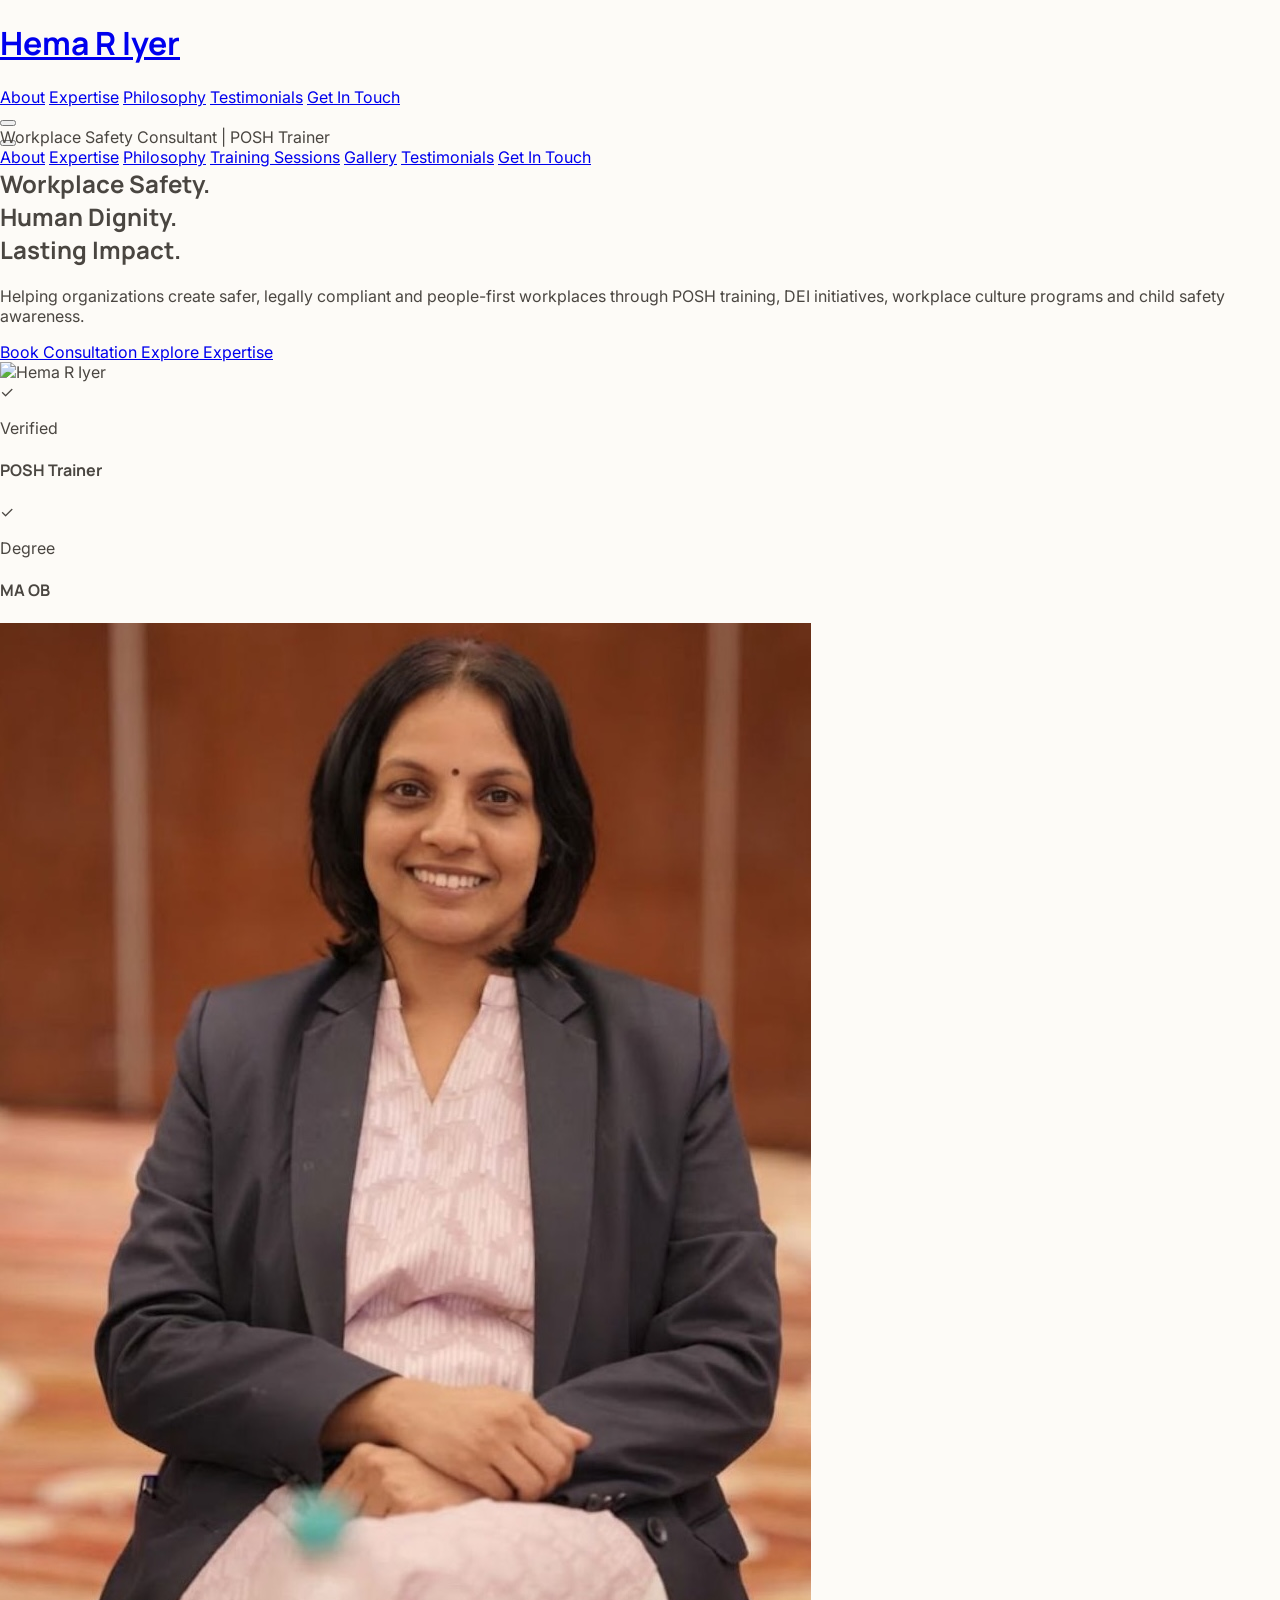
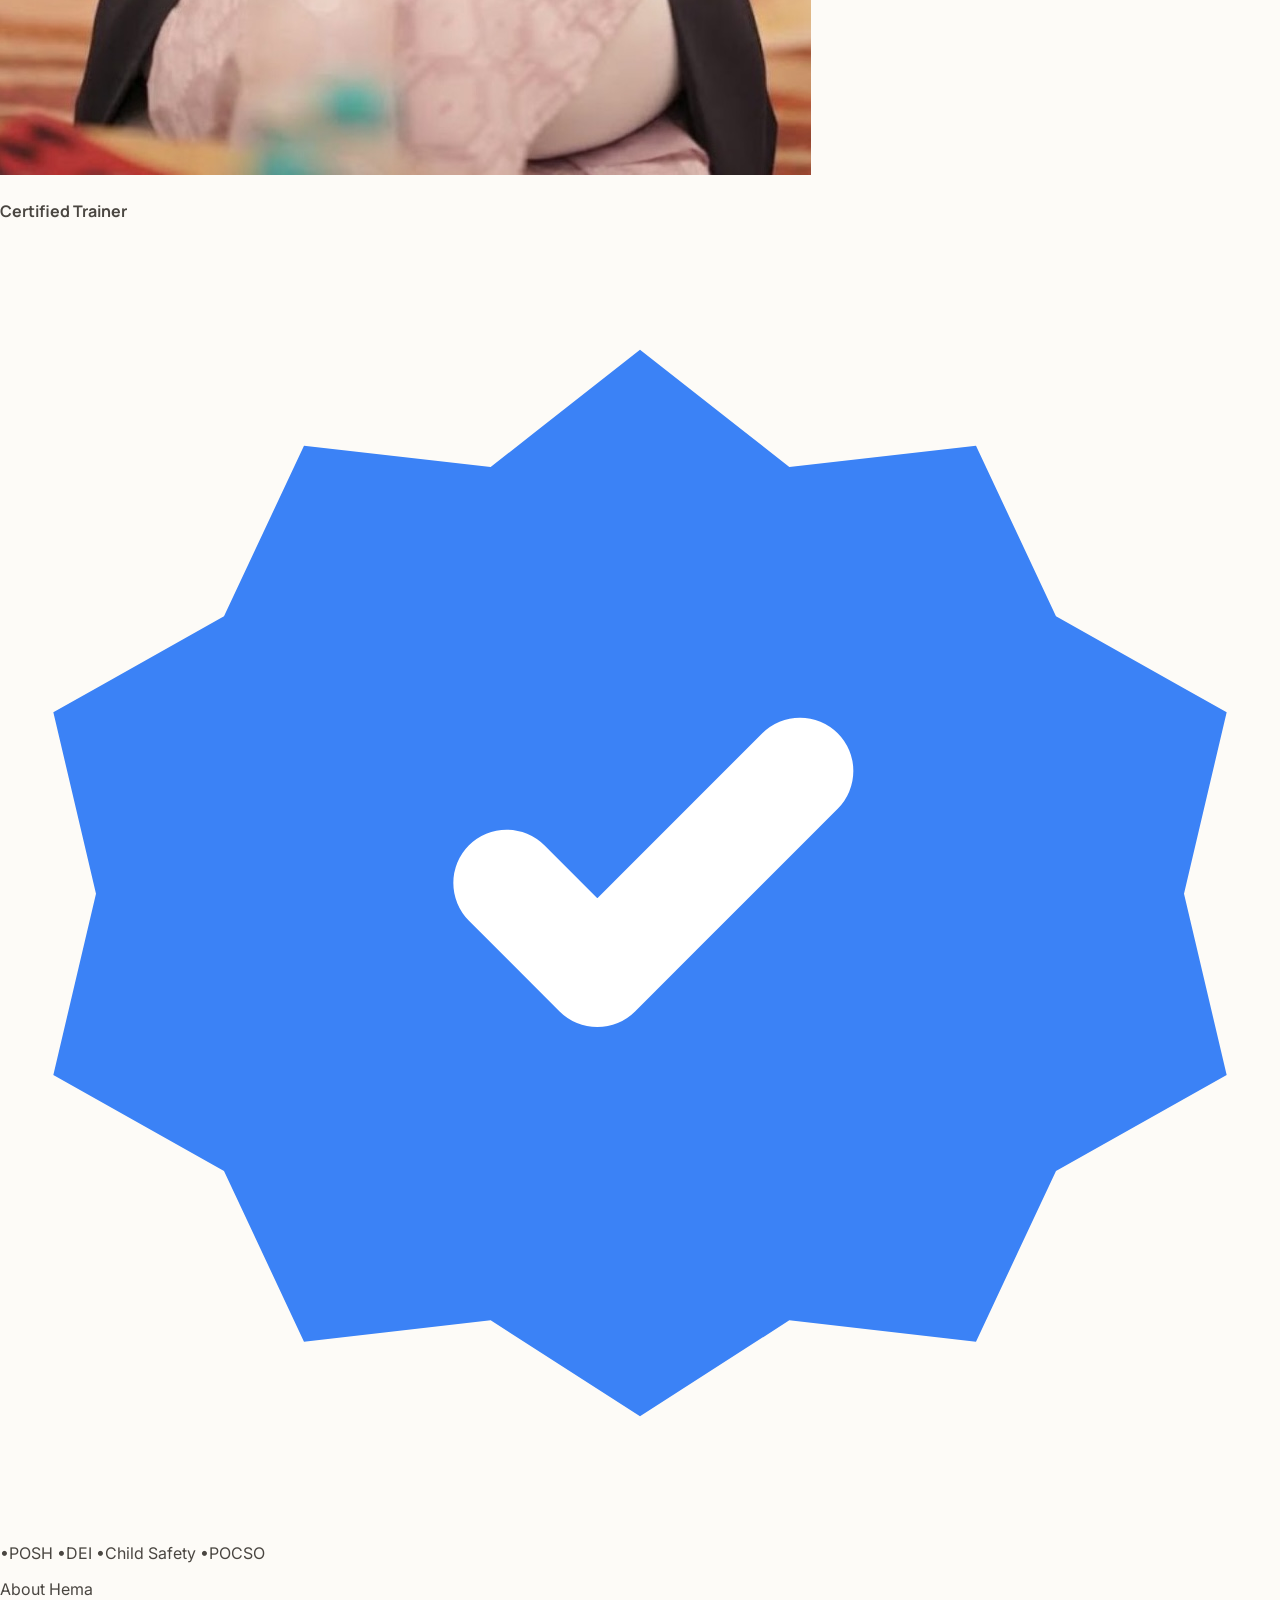
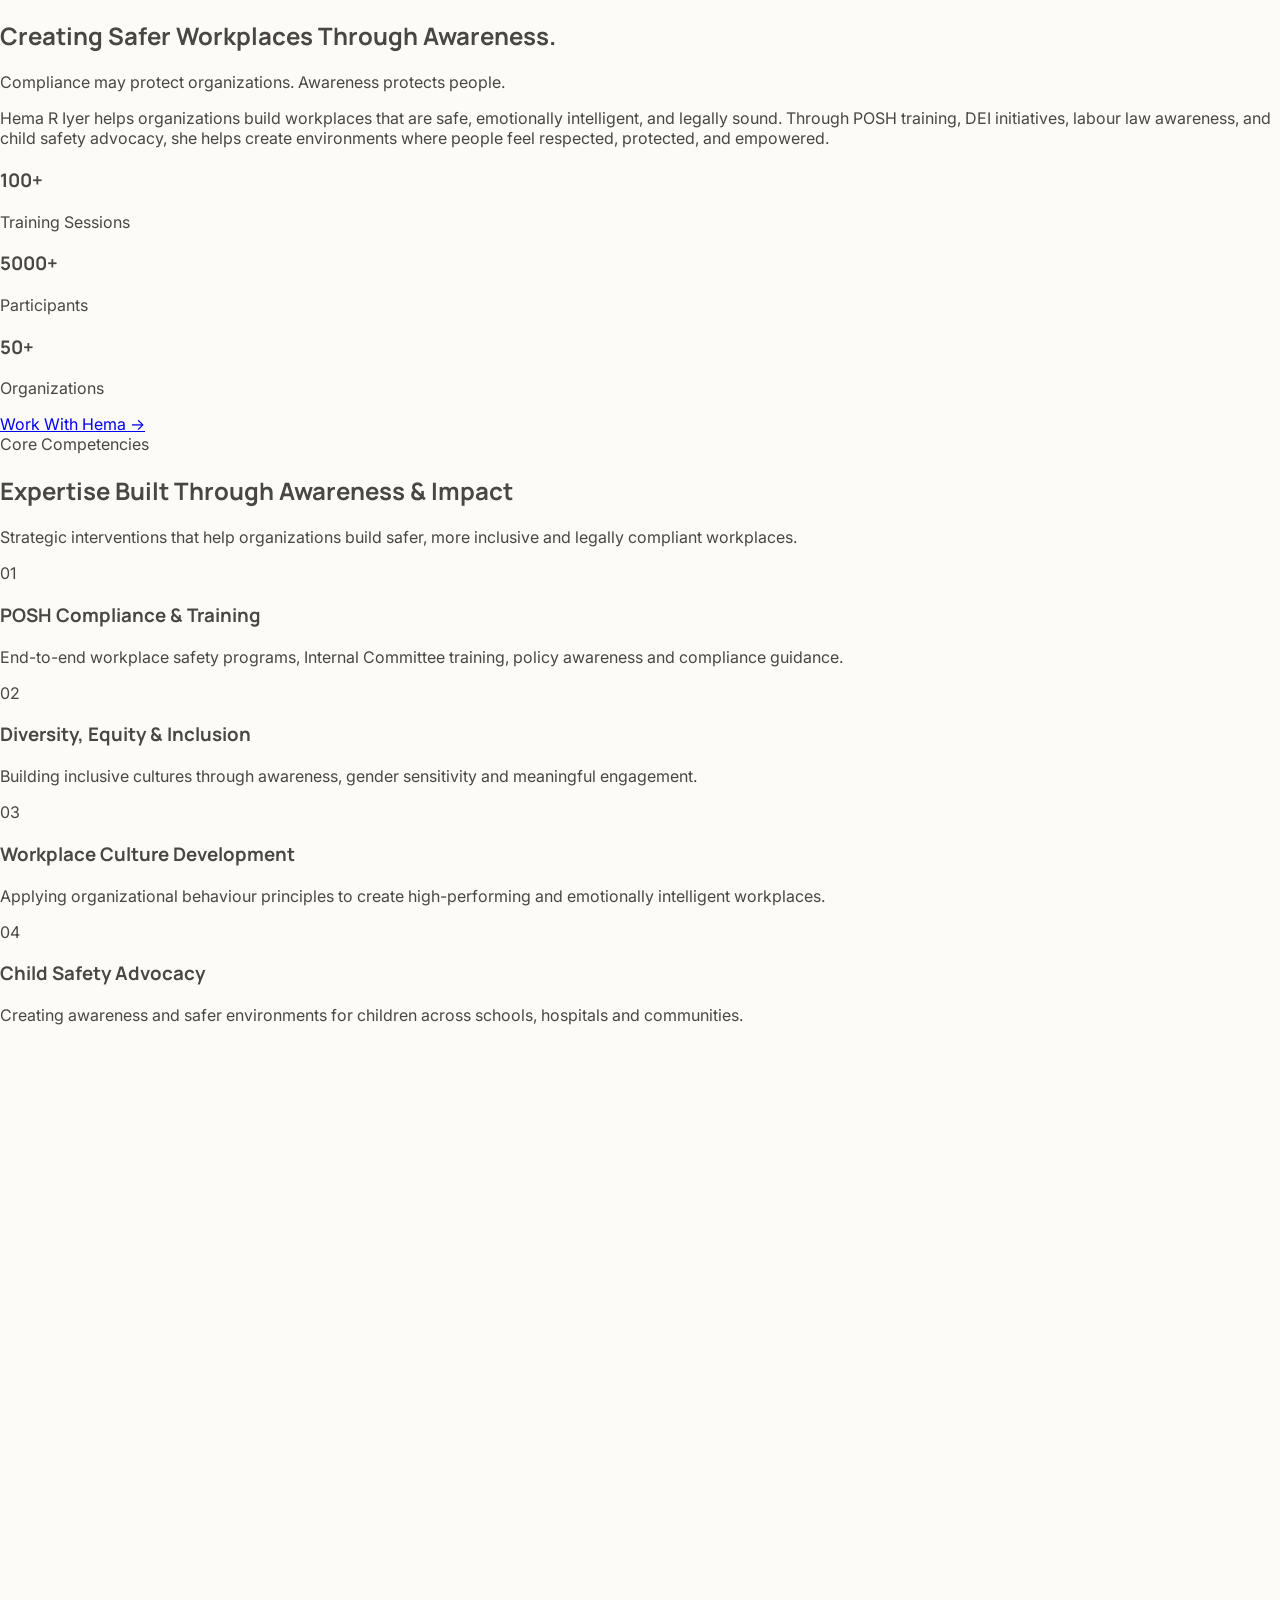
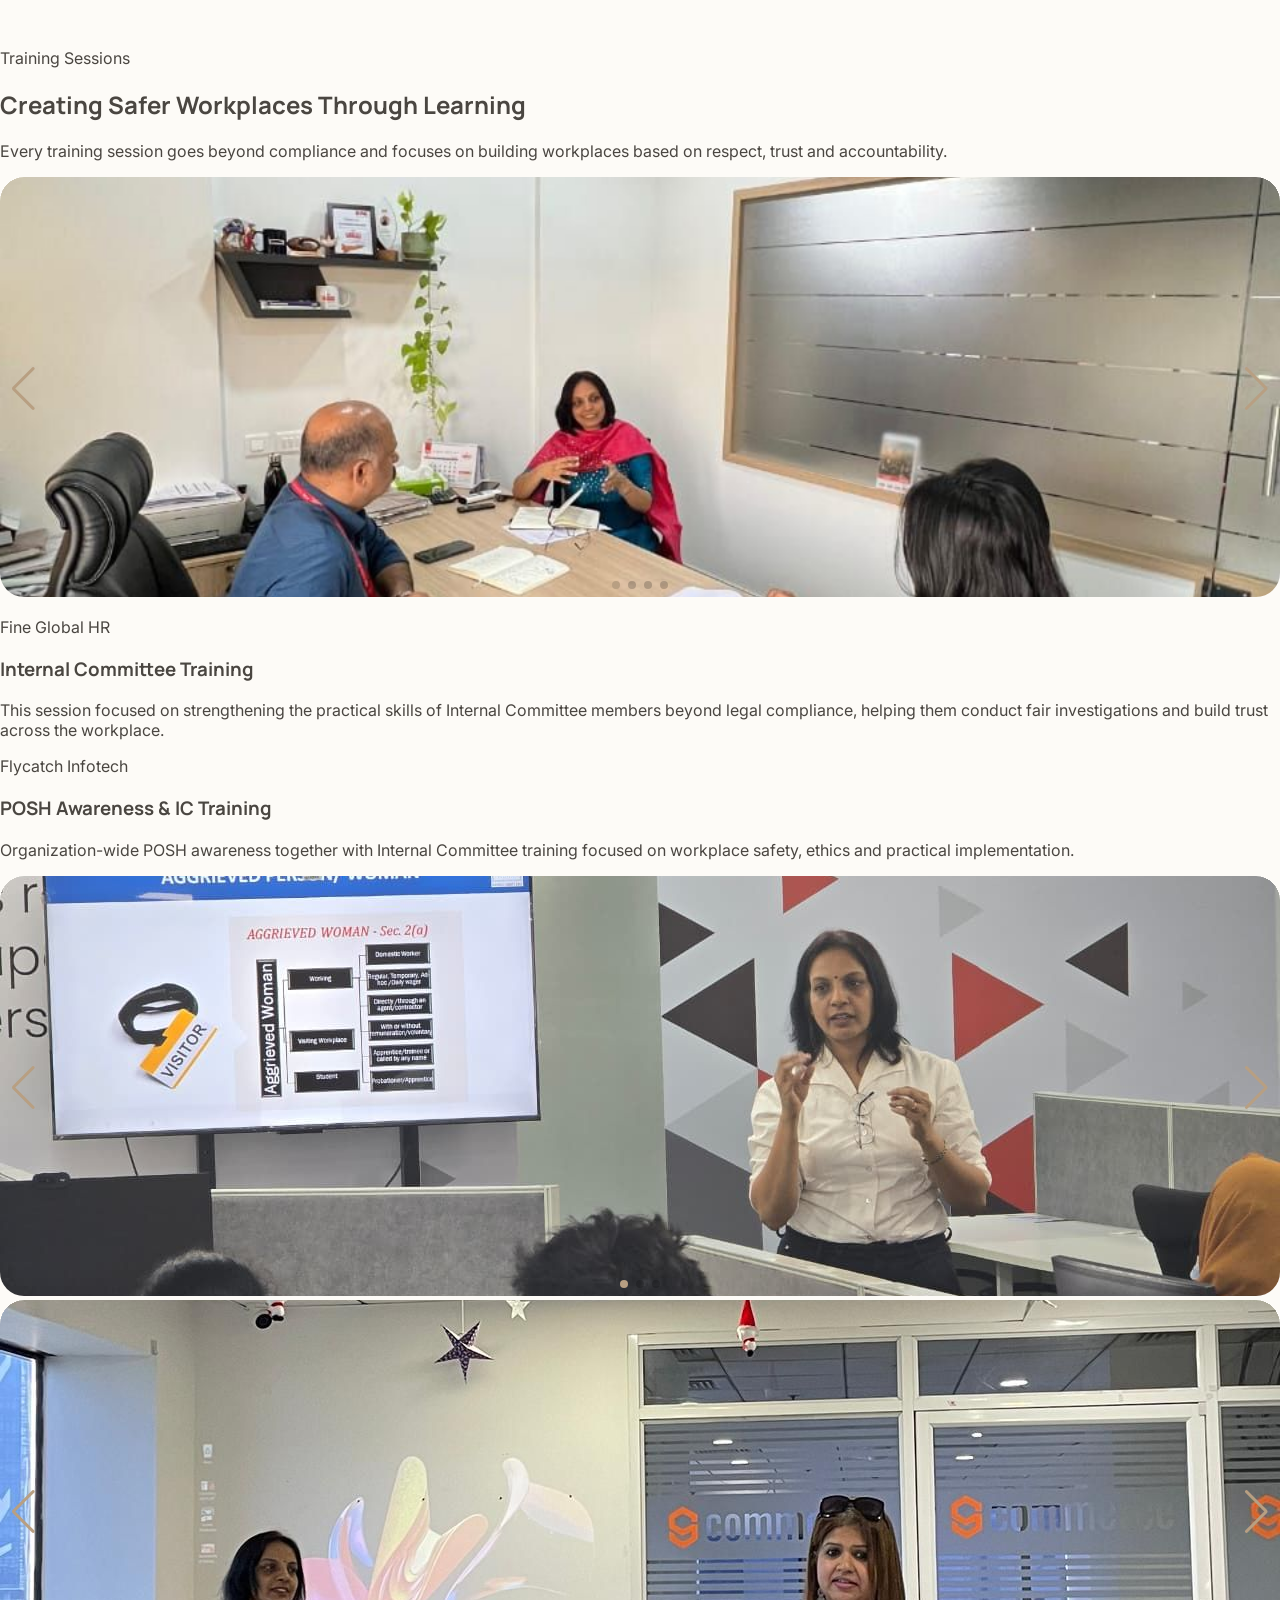
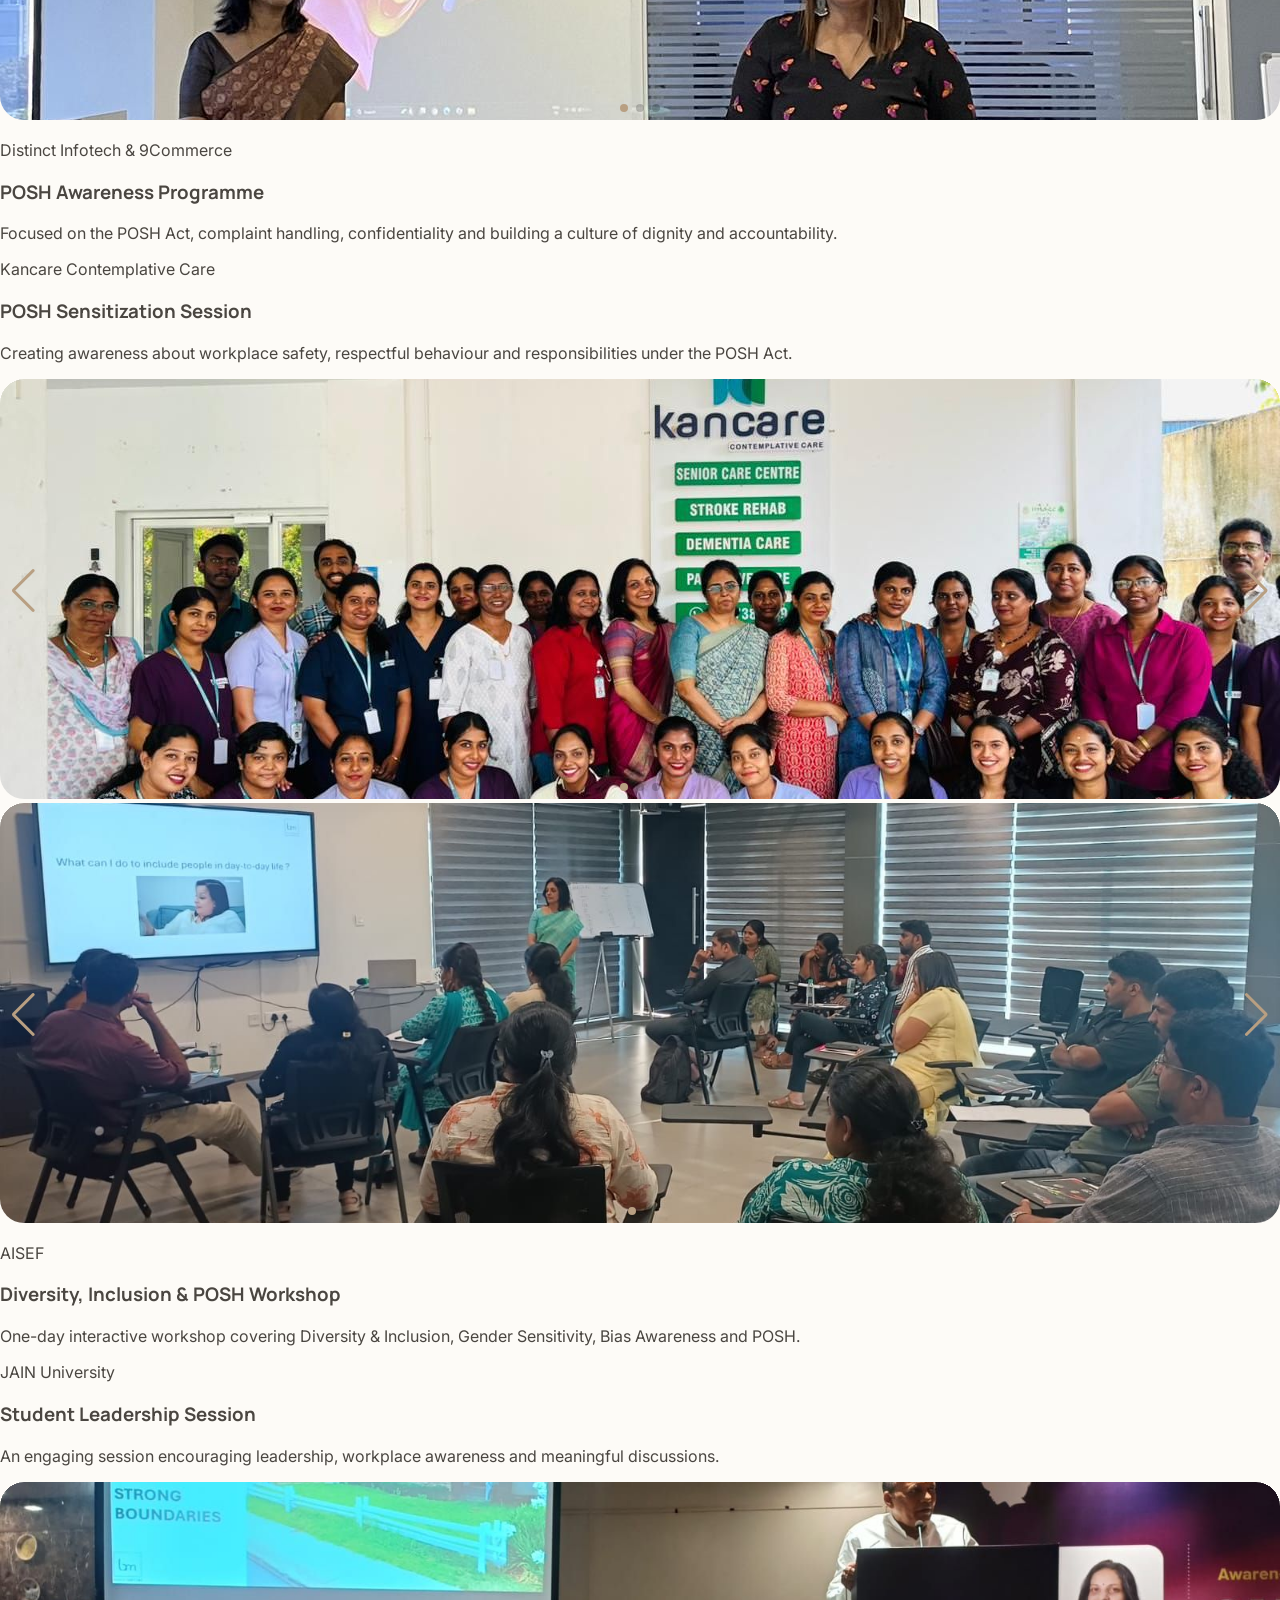
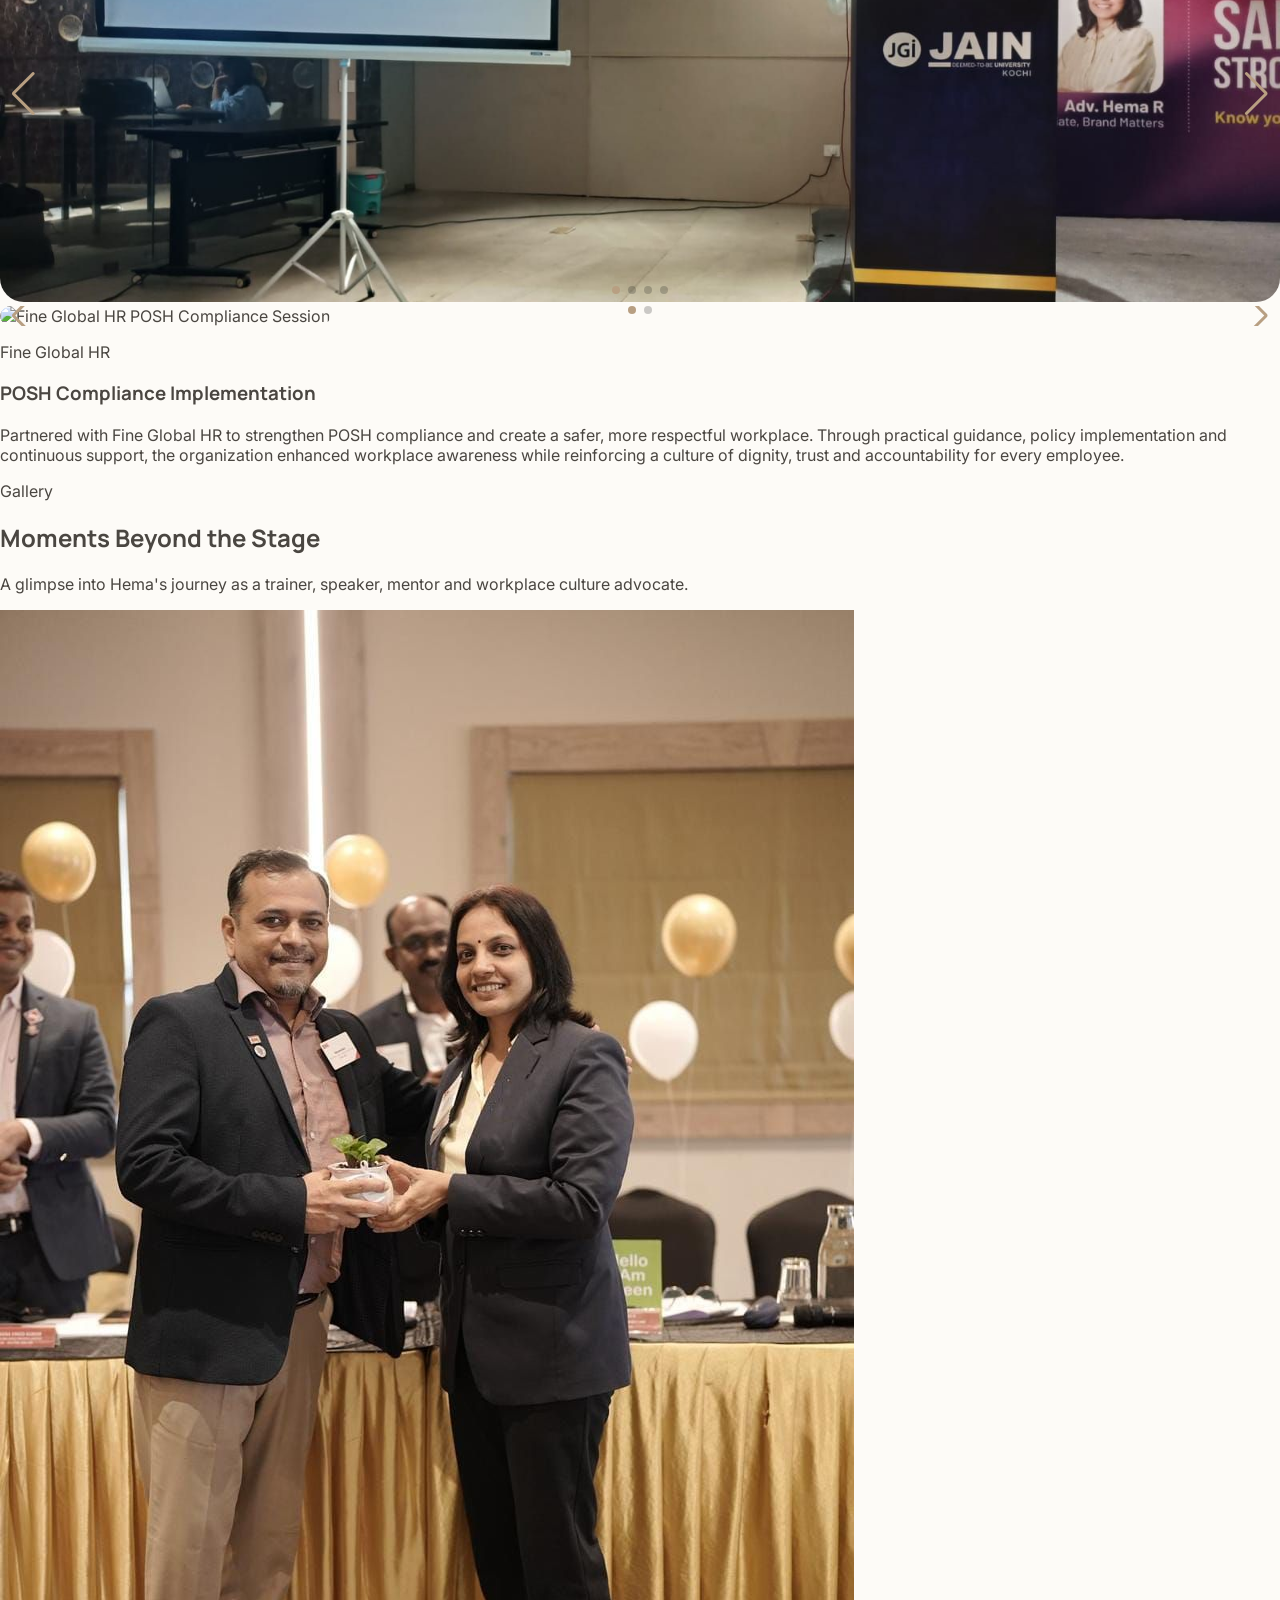
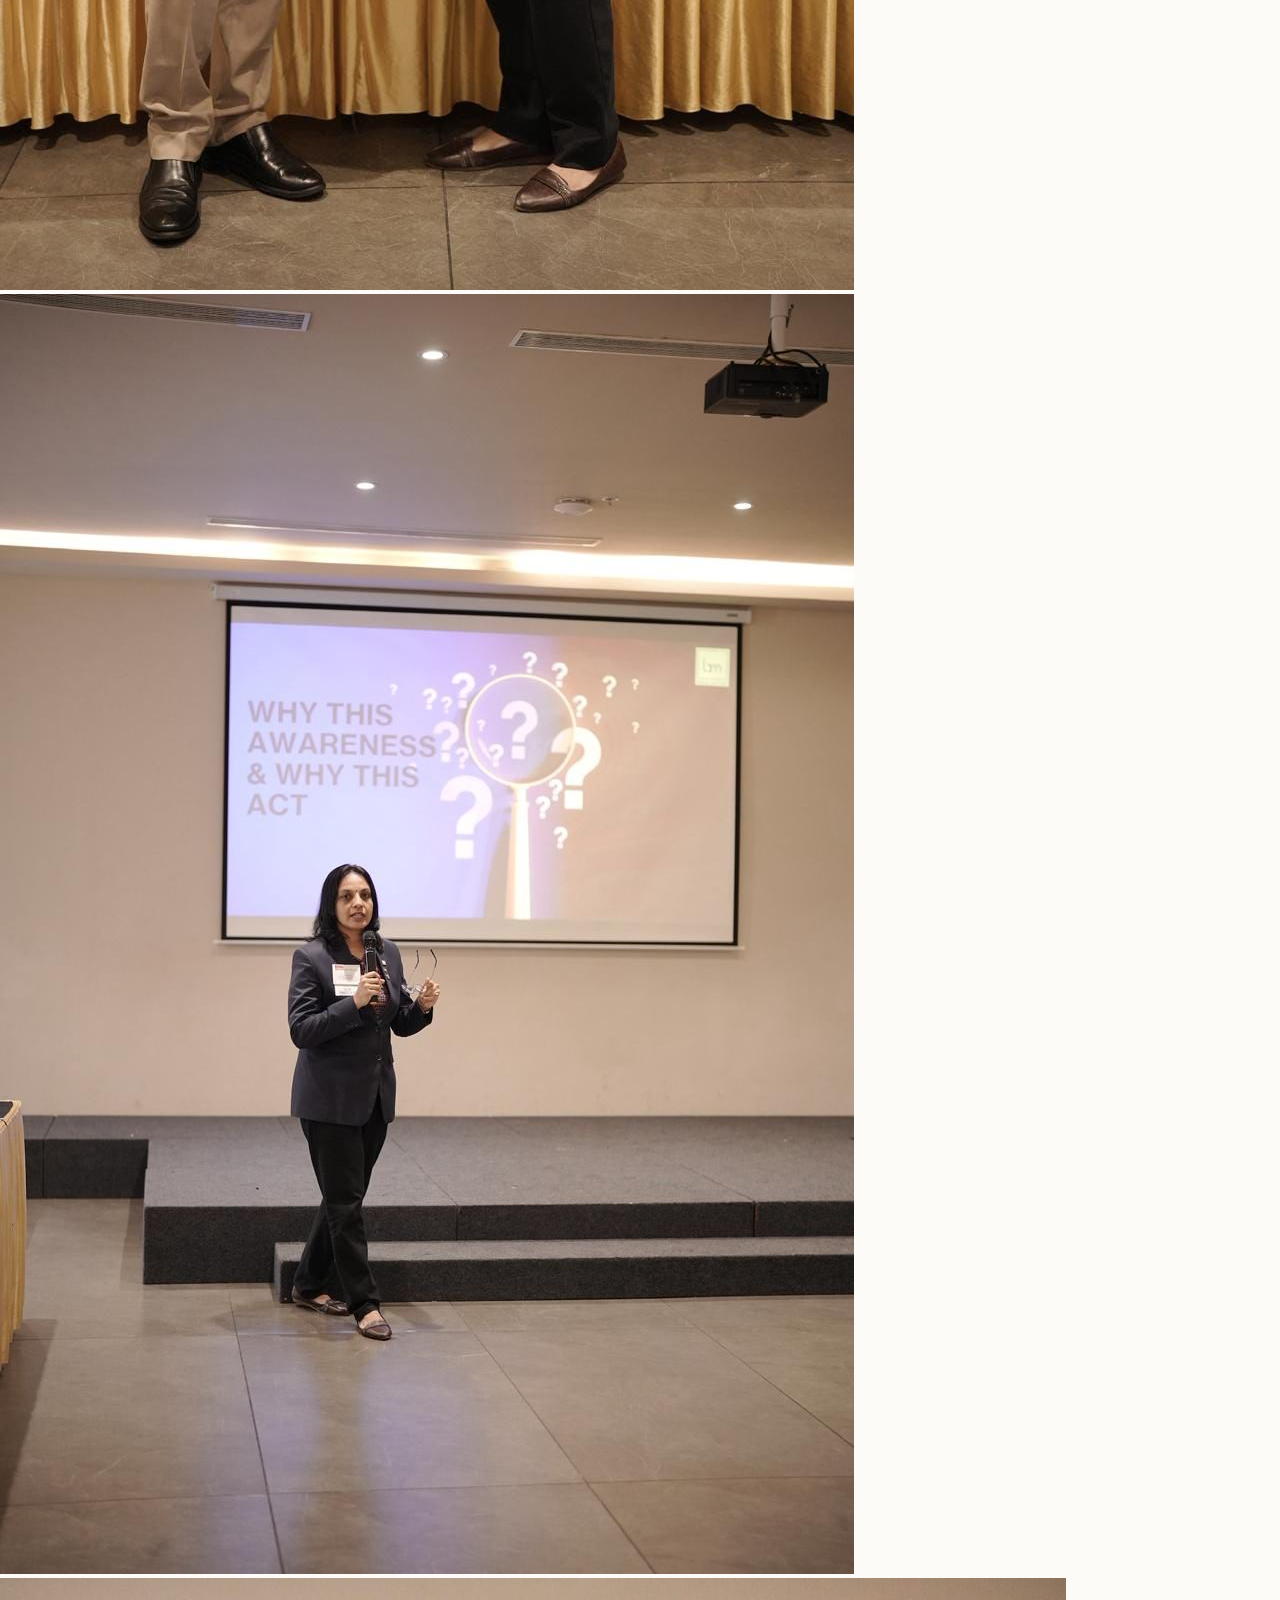
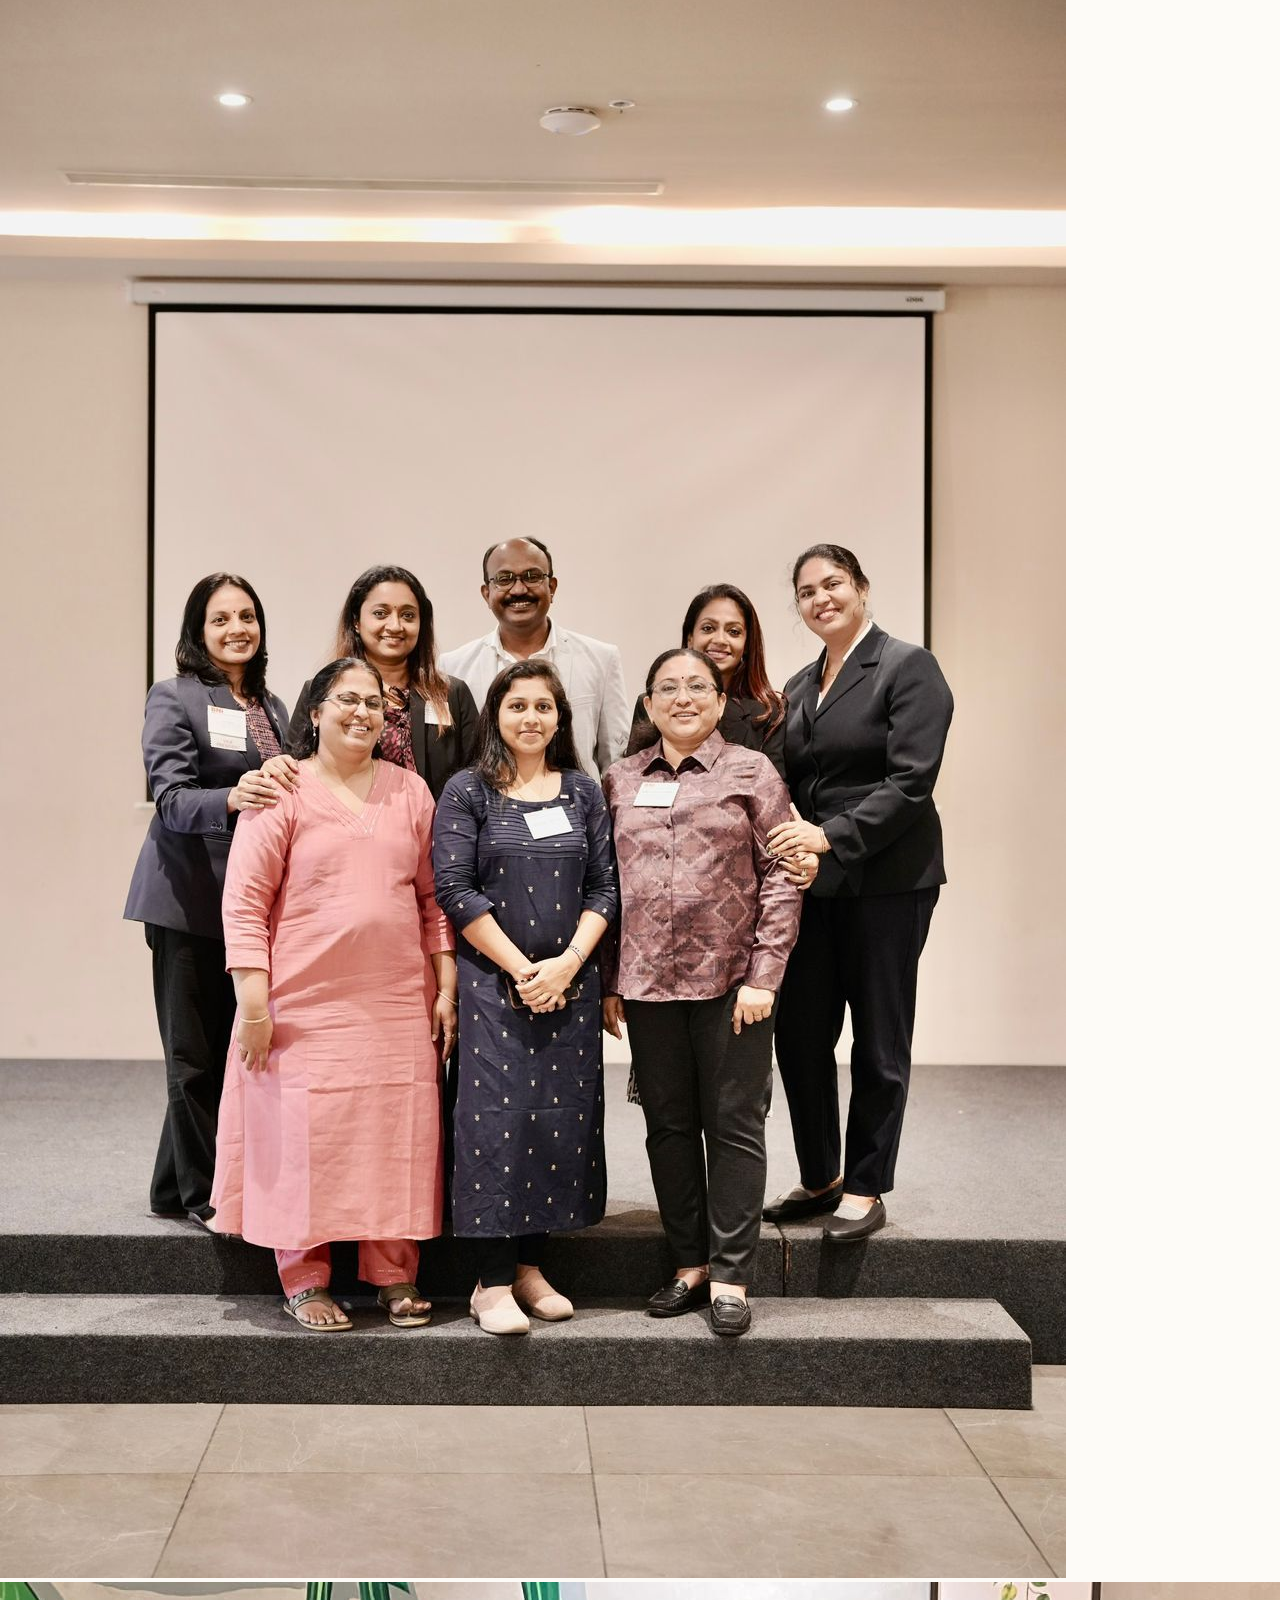
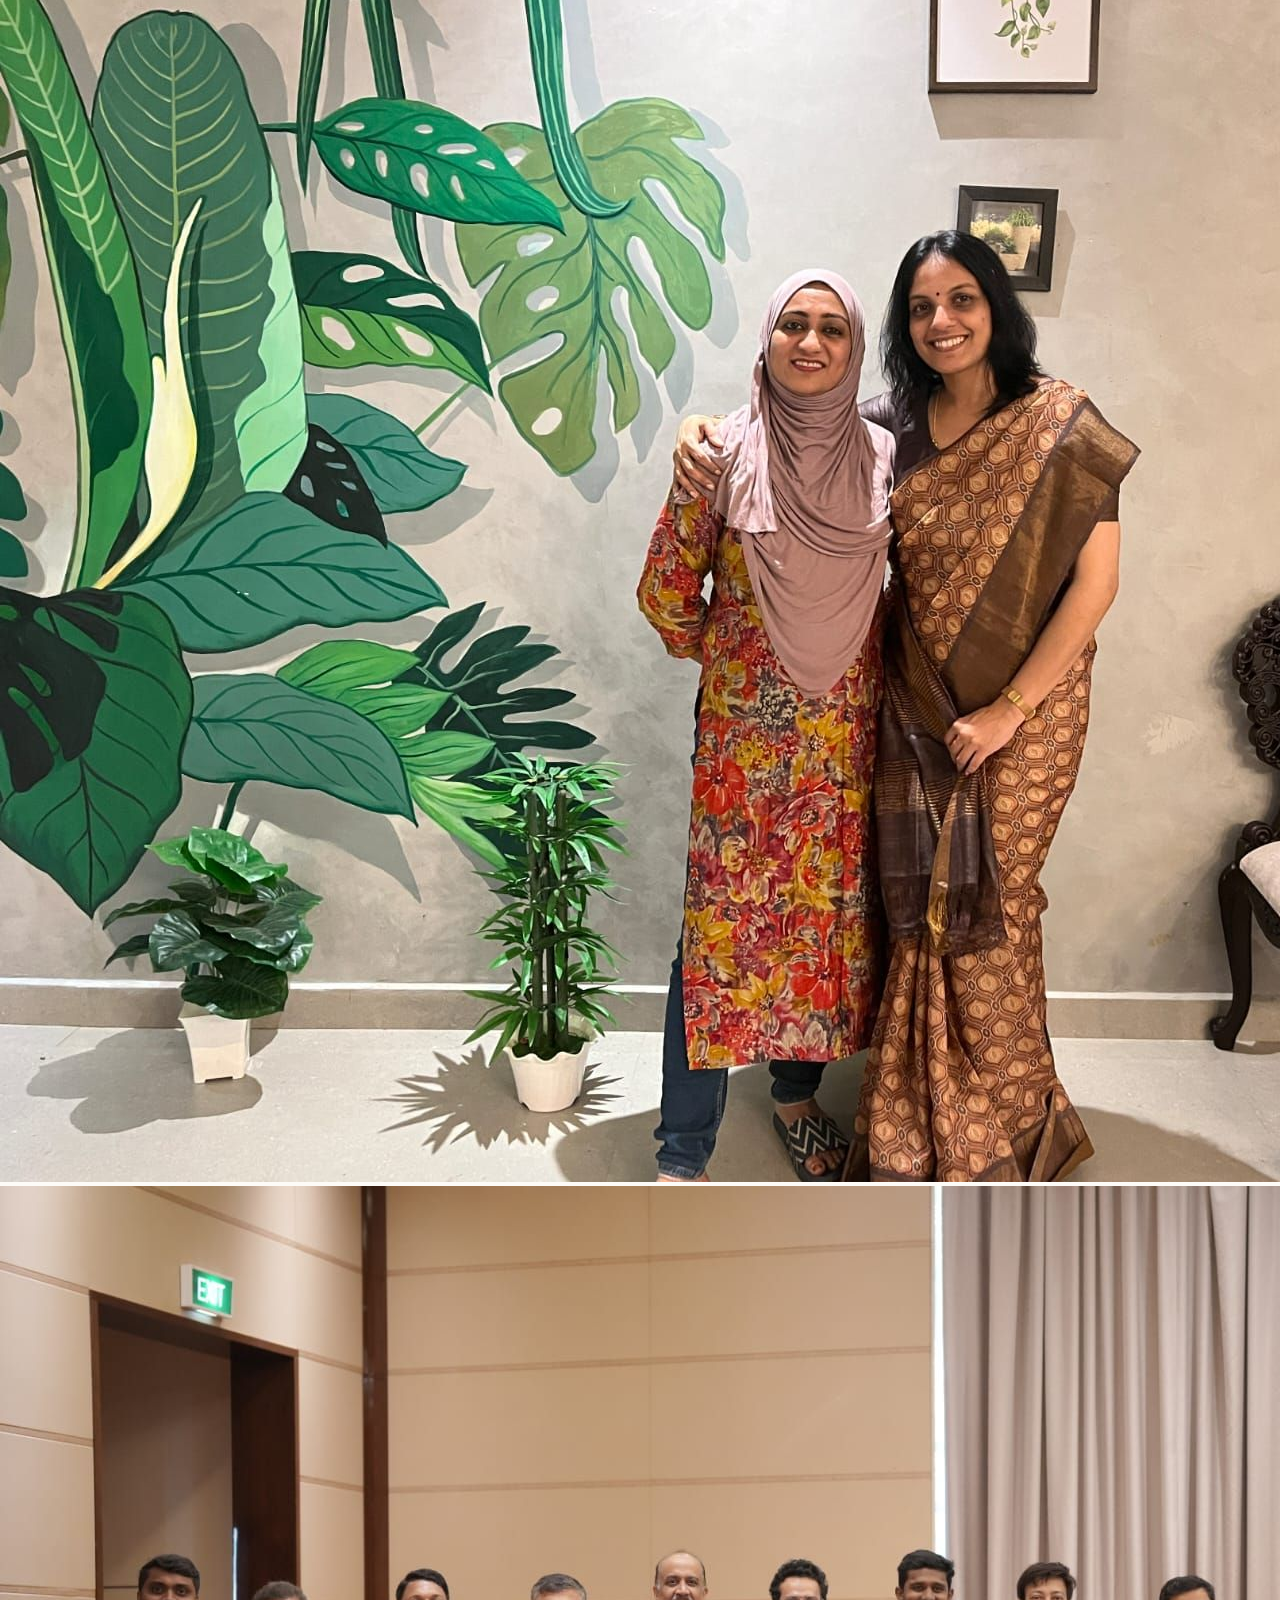
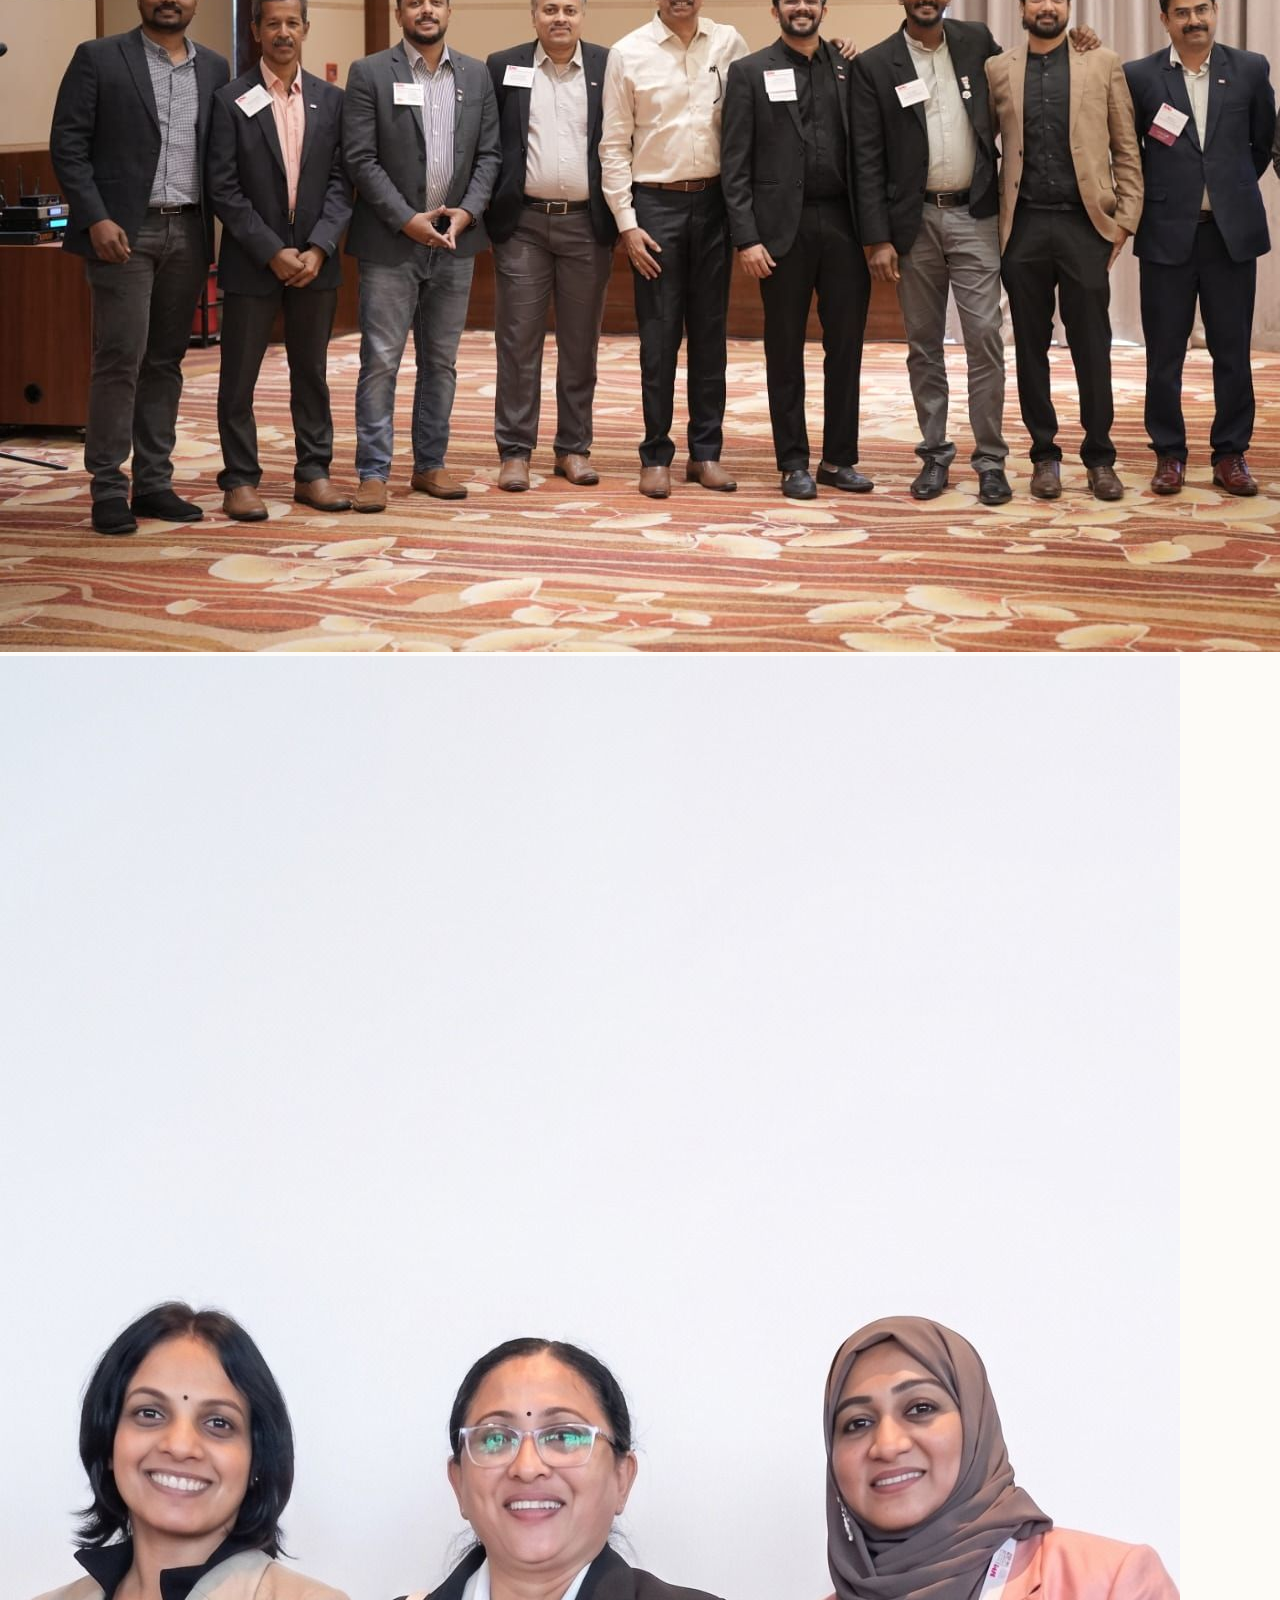
==== commit 4b247041: "Update index.html" ====
--- a/index.html
+++ b/index.html
@@ -951,6 +951,61 @@
 
 </div>
 
+<!-- Premium Divider -->
+<div class="flex items-center justify-center my-20">
+
+    <div class="h-px w-full bg-gradient-to-r from-transparent via-[#D4C3B3]/60 to-transparent"></div>
+
+    <div class="mx-6 w-3 h-3 rounded-full bg-[#B89F82]"></div>
+
+    <div class="h-px w-full bg-gradient-to-r from-transparent via-[#D4C3B3]/60 to-transparent"></div>
+
+</div>
+
+<!-- PROGRAM 7 -->
+
+<div class="grid lg:grid-cols-2 gap-16 items-center">
+
+<div class="swiper swiper7">
+
+    <div class="swiper-wrapper">
+
+        <div class="swiper-slide">
+            <img src="img/program/program-7-1.jpeg" alt="Fine Global HR POSH Compliance Session">
+        </div>
+
+        <div class="swiper-slide">
+            <img src="img/program/program-7-2.jpeg" alt="POSH Workplace Safety Training">
+        </div>
+
+    </div>
+
+    <div class="swiper-pagination"></div>
+
+    <div class="swiper-button-next"></div>
+
+    <div class="swiper-button-prev"></div>
+
+</div>
+
+<div>
+
+<p class="uppercase tracking-[0.25em] text-[#B89F82] text-xs">
+Fine Global HR
+</p>
+
+<h3 class="text-3xl font-bold mt-3 text-[#2D2A26]">
+POSH Compliance Implementation
+</h3>
+
+<p class="mt-6 text-gray-700 leading-8">
+Partnered with Fine Global HR to strengthen POSH compliance and create a safer, more respectful workplace. Through practical guidance, policy implementation and continuous support, the organization enhanced workplace awareness while reinforcing a culture of dignity, trust and accountability for every employee.
+</p>
+
+</div>
+
+</div>
+
 </div>
 </section>
 
@@ -1199,7 +1254,8 @@
     ".swiper3",
     ".swiper4",
     ".swiper5",
-    ".swiper6"
+    ".swiper6",
+    ".swiper7"
 ].forEach(function(cls){
 
     new Swiper(cls,{
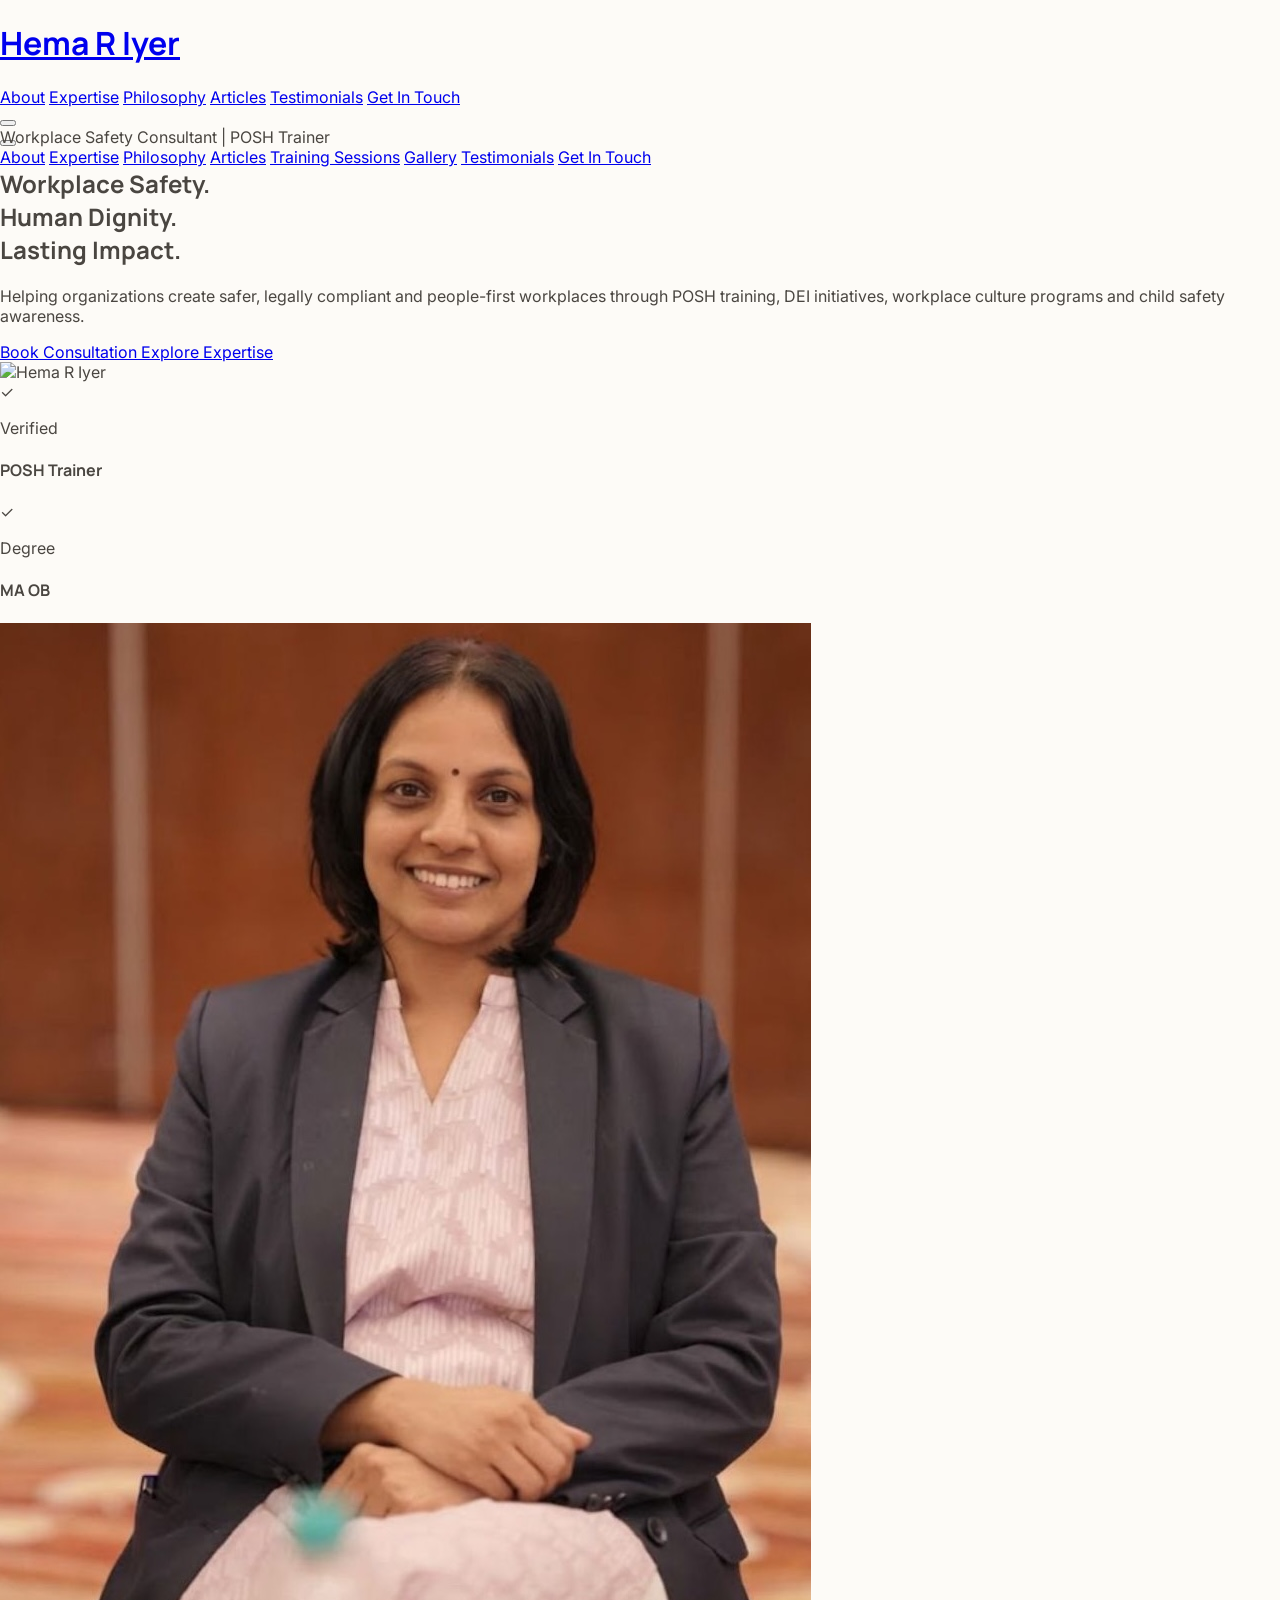
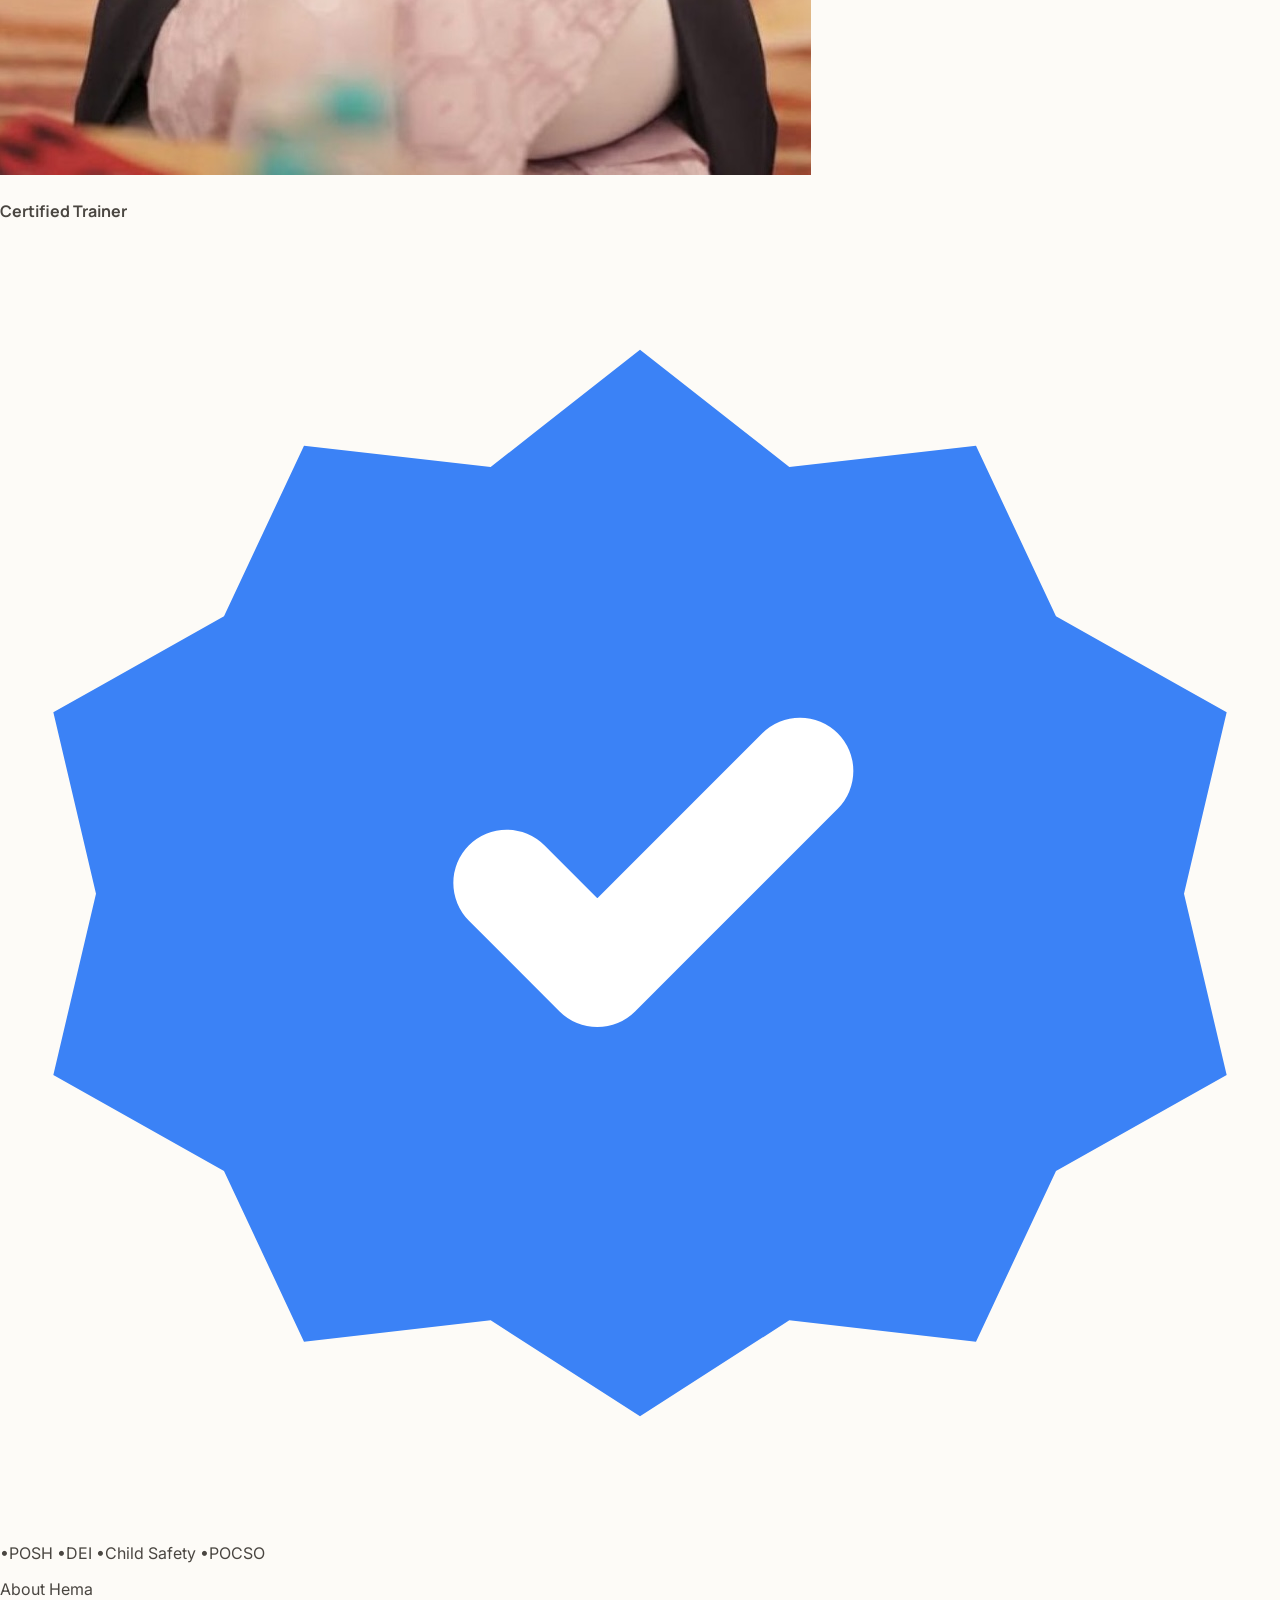
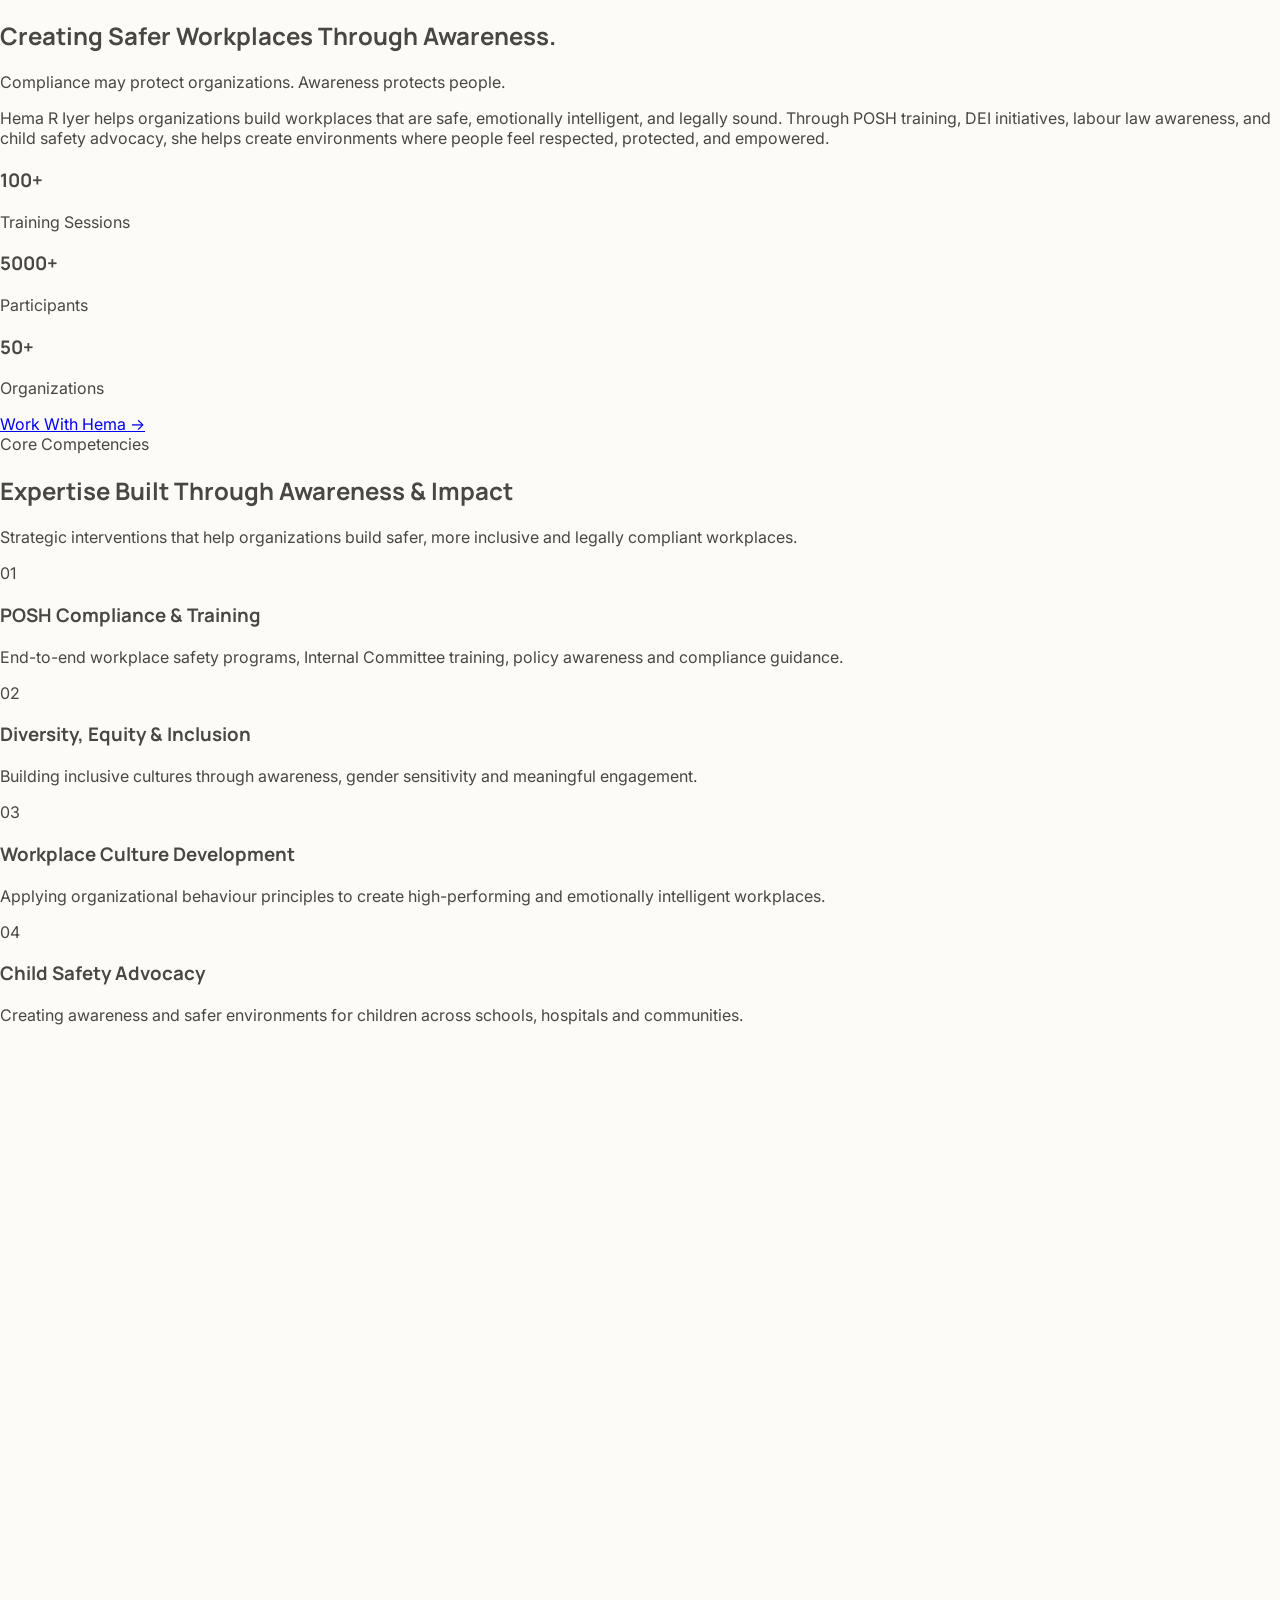
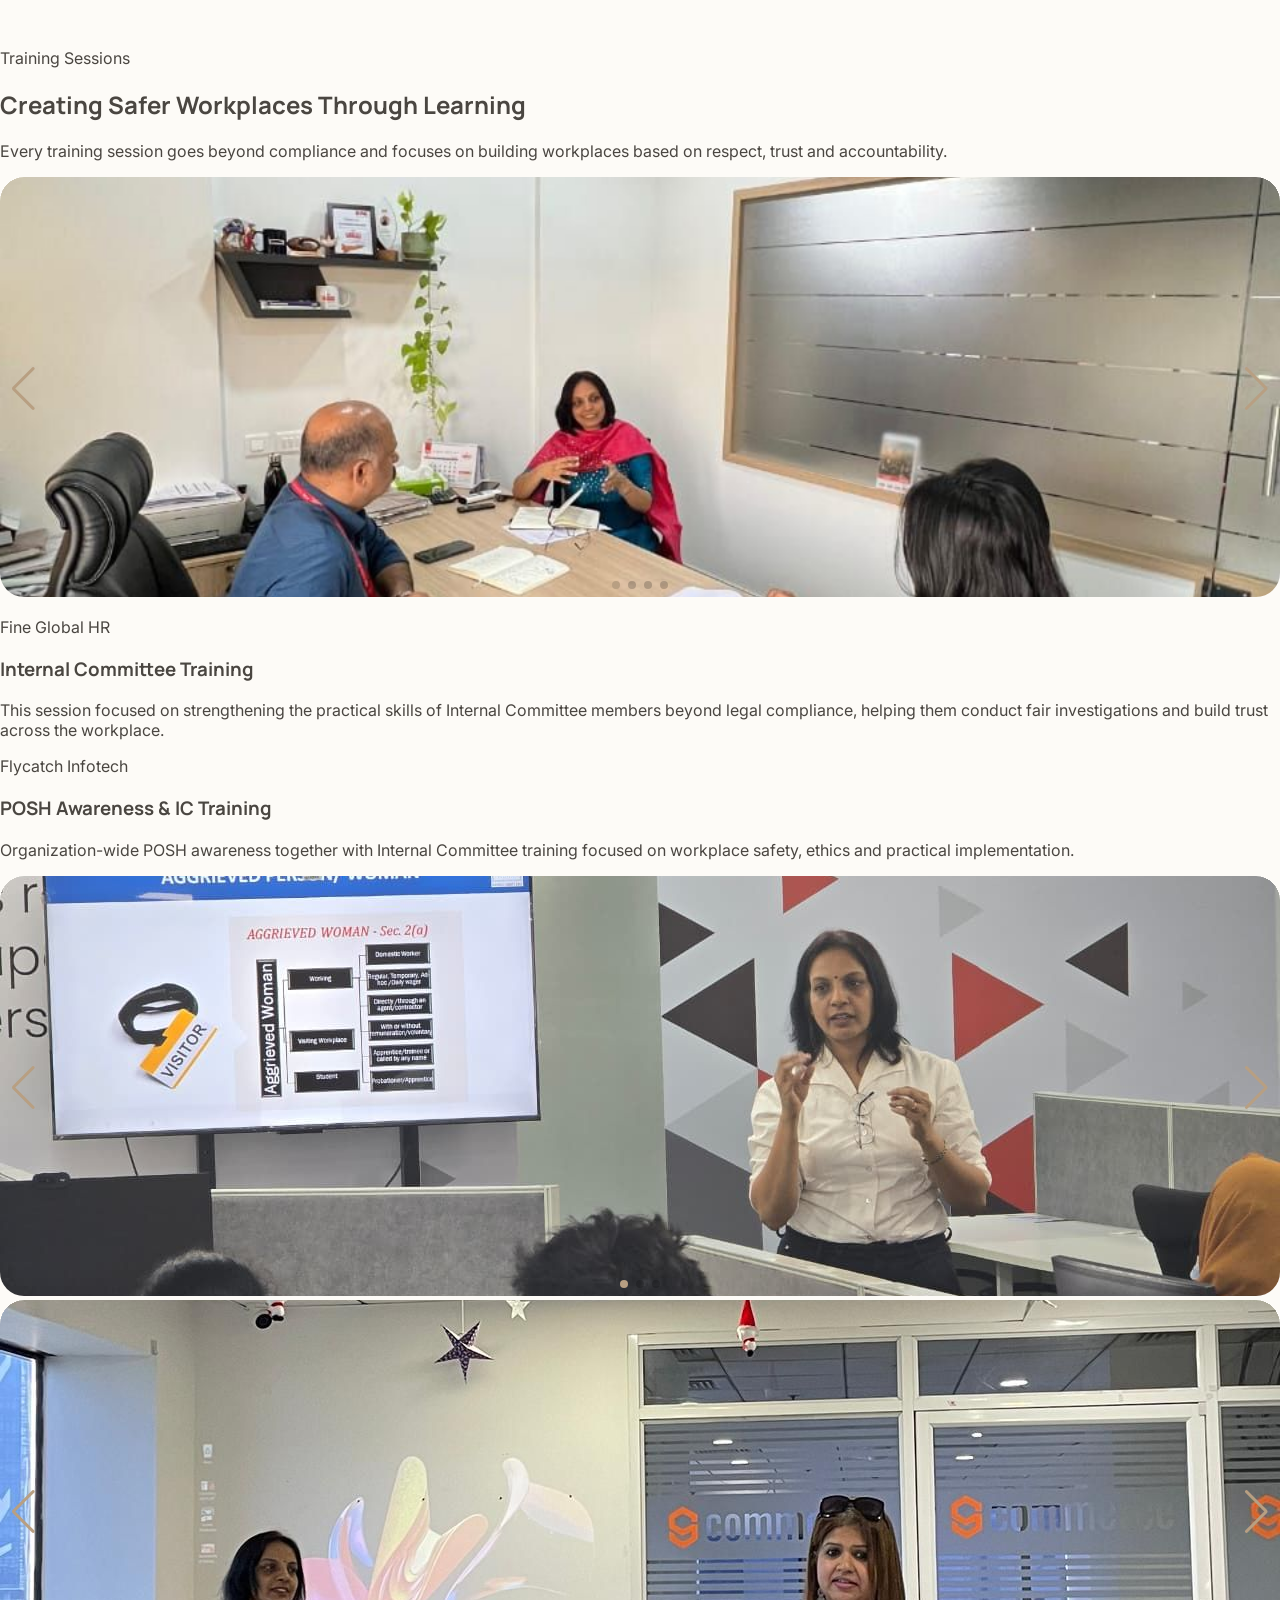
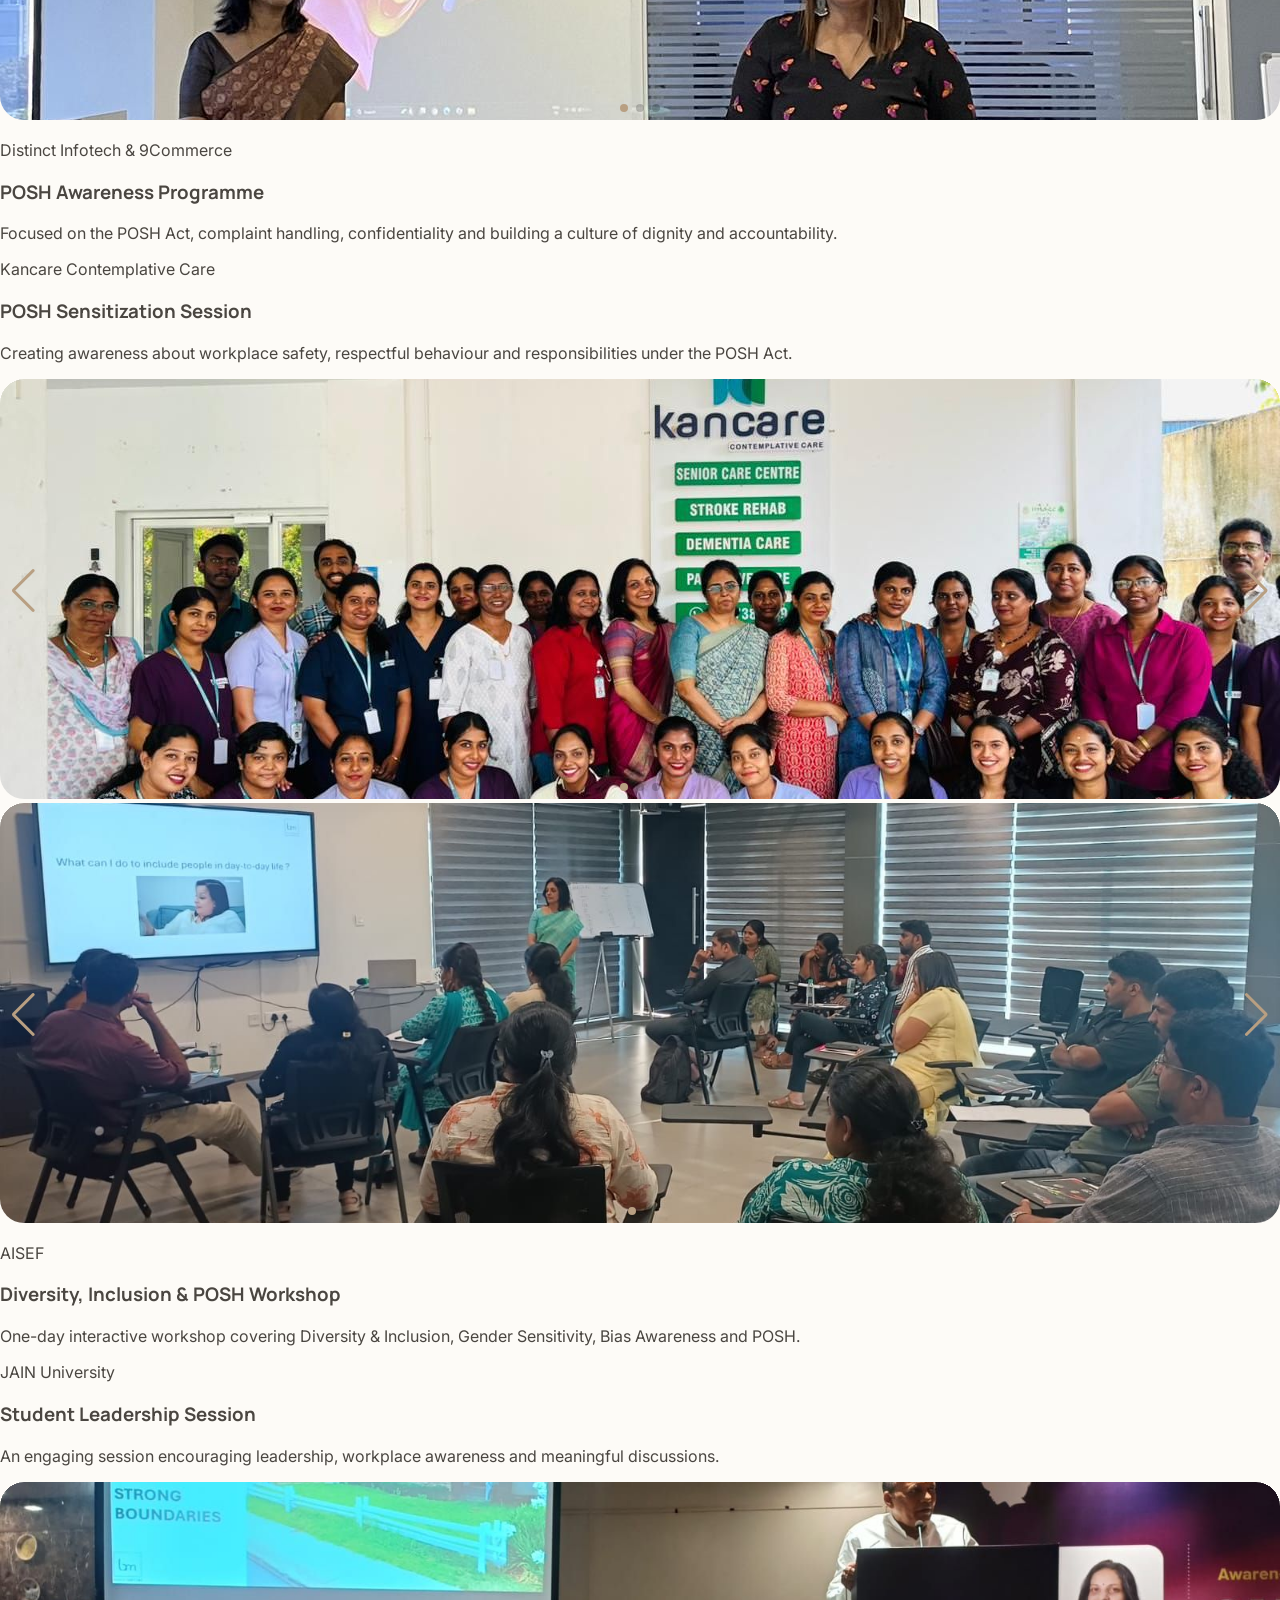
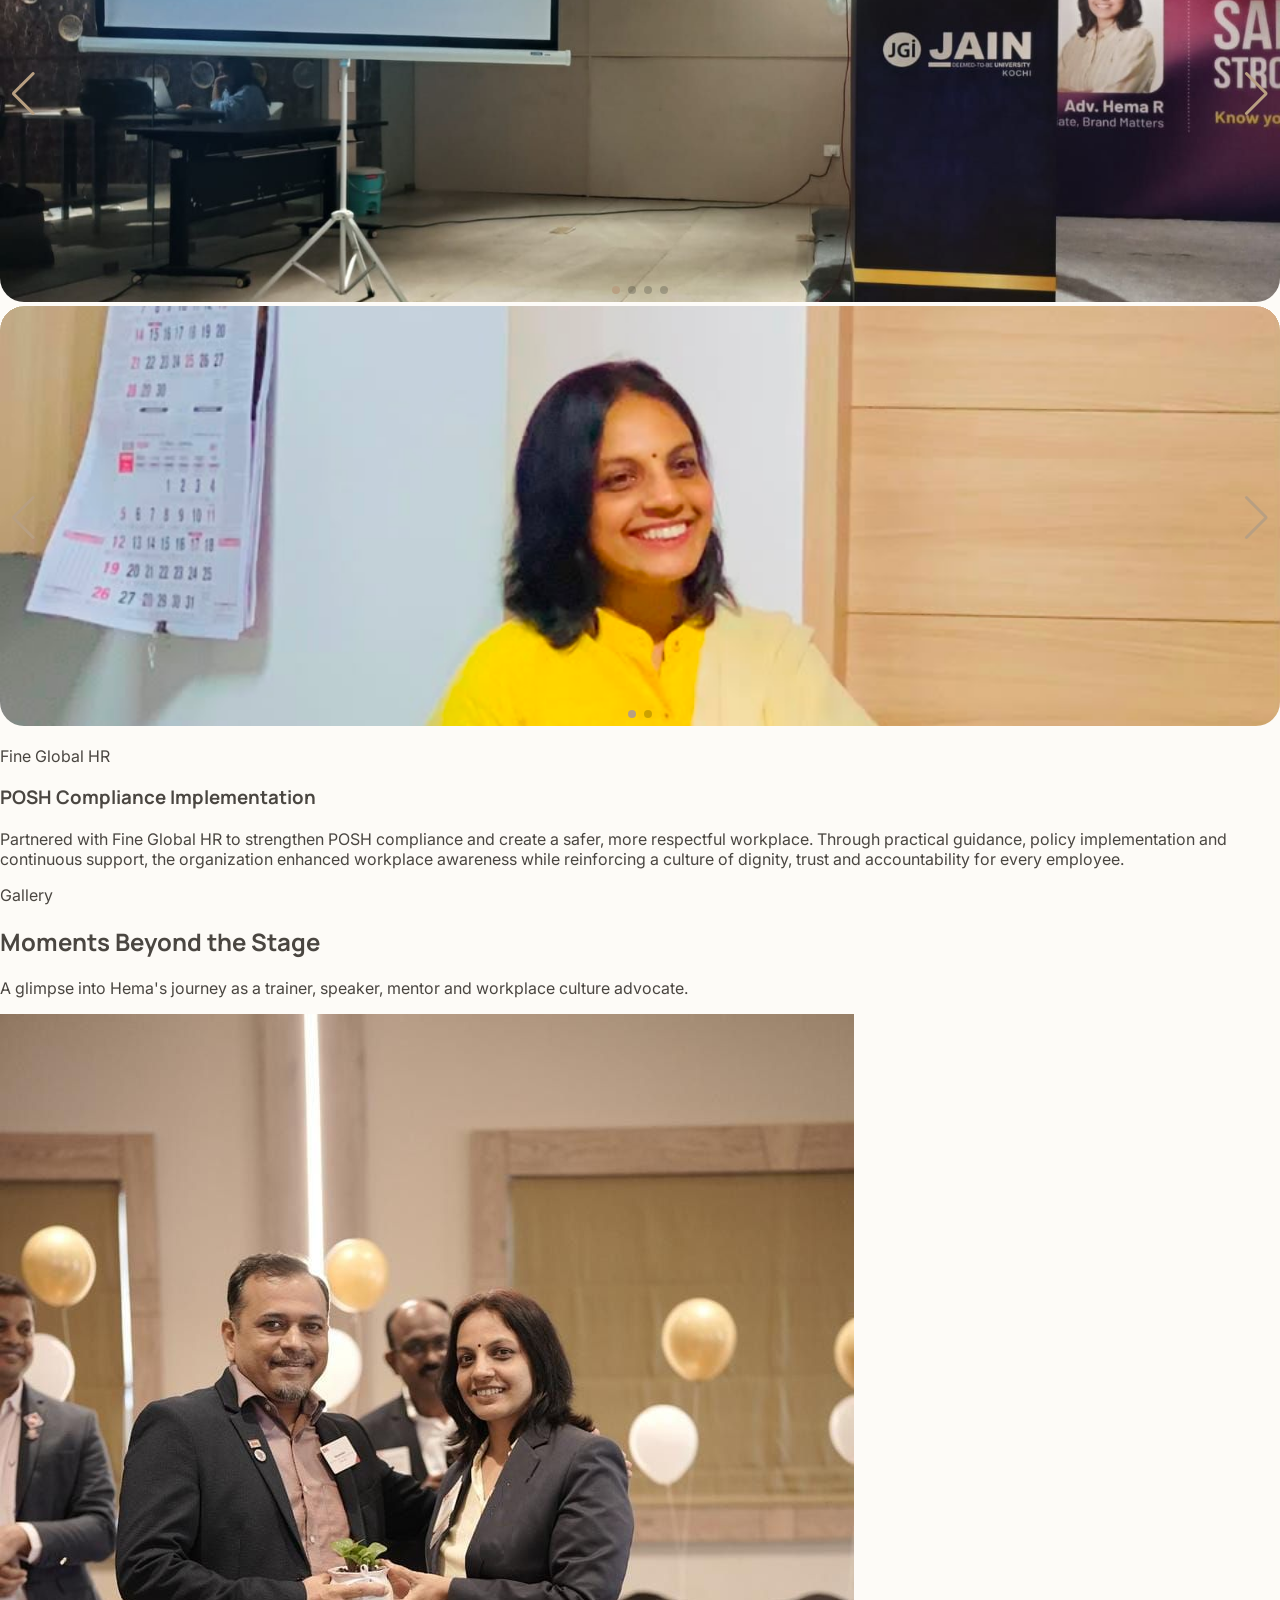
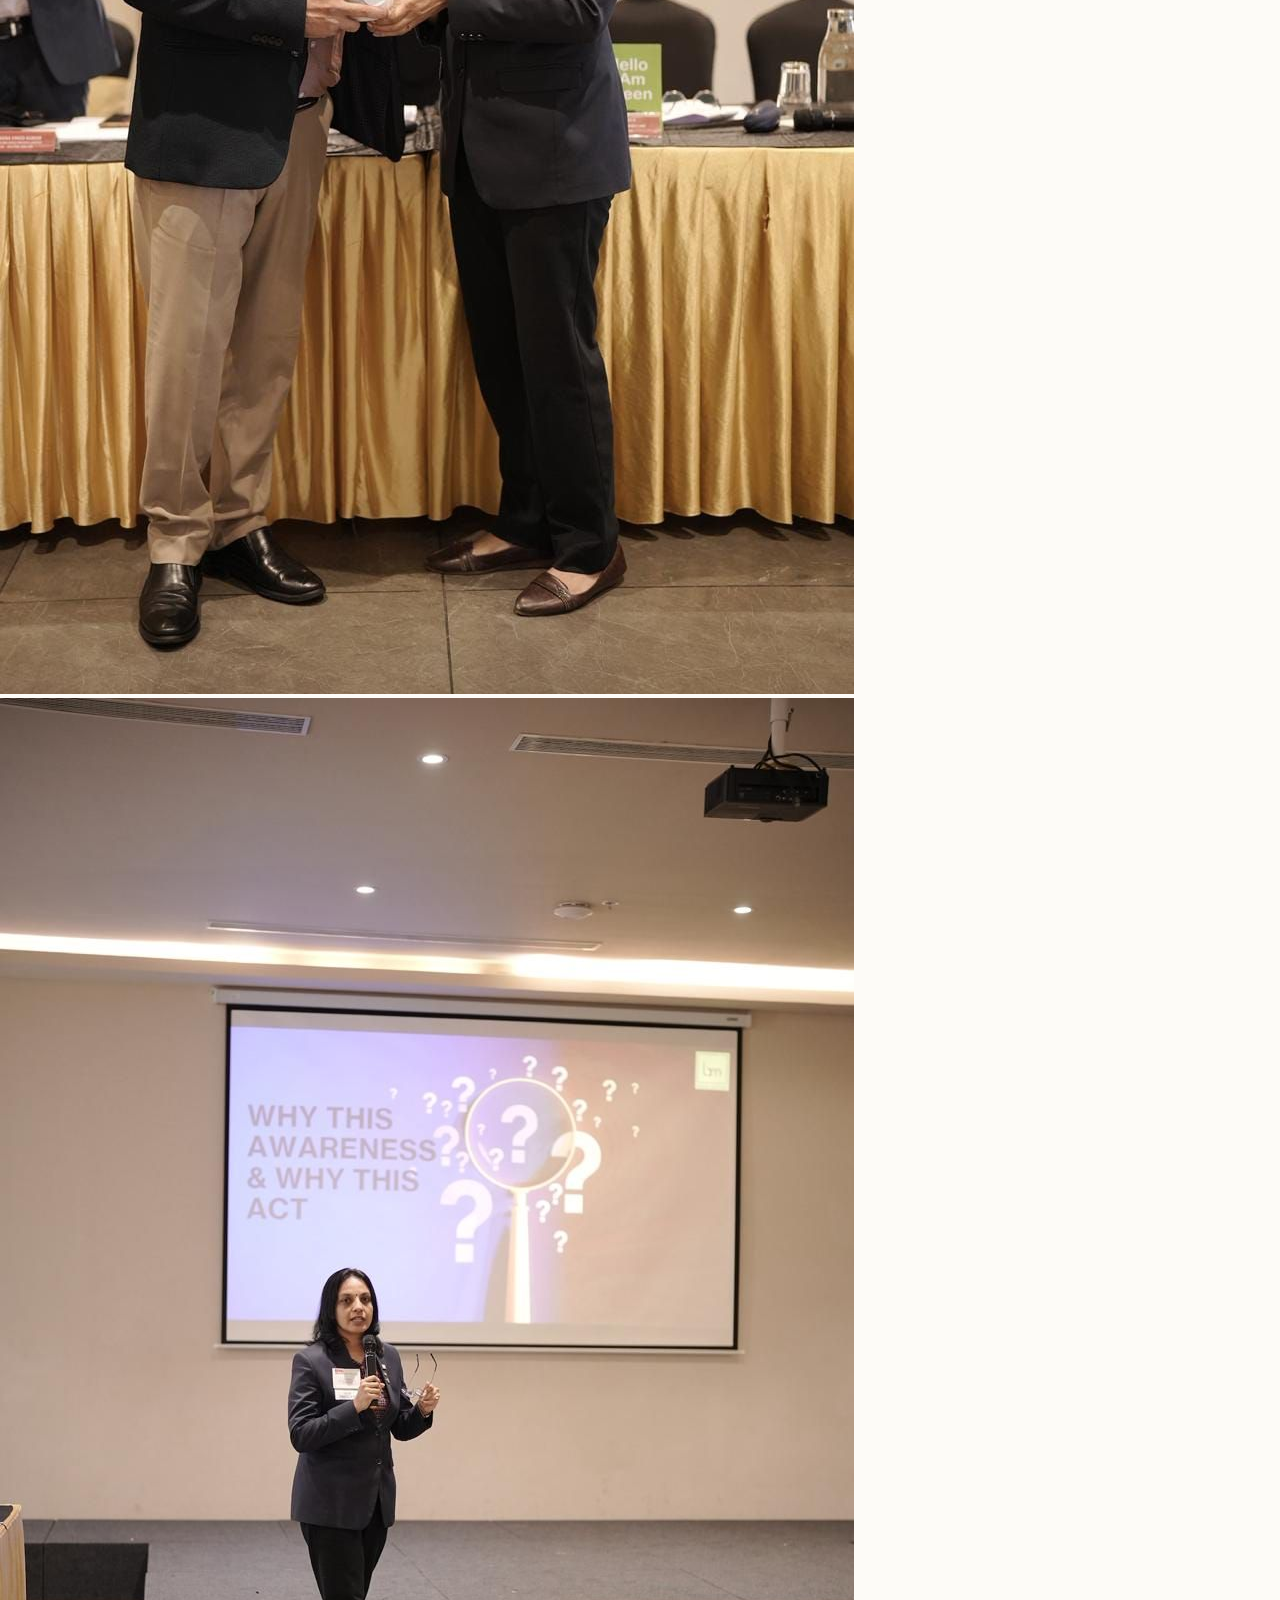
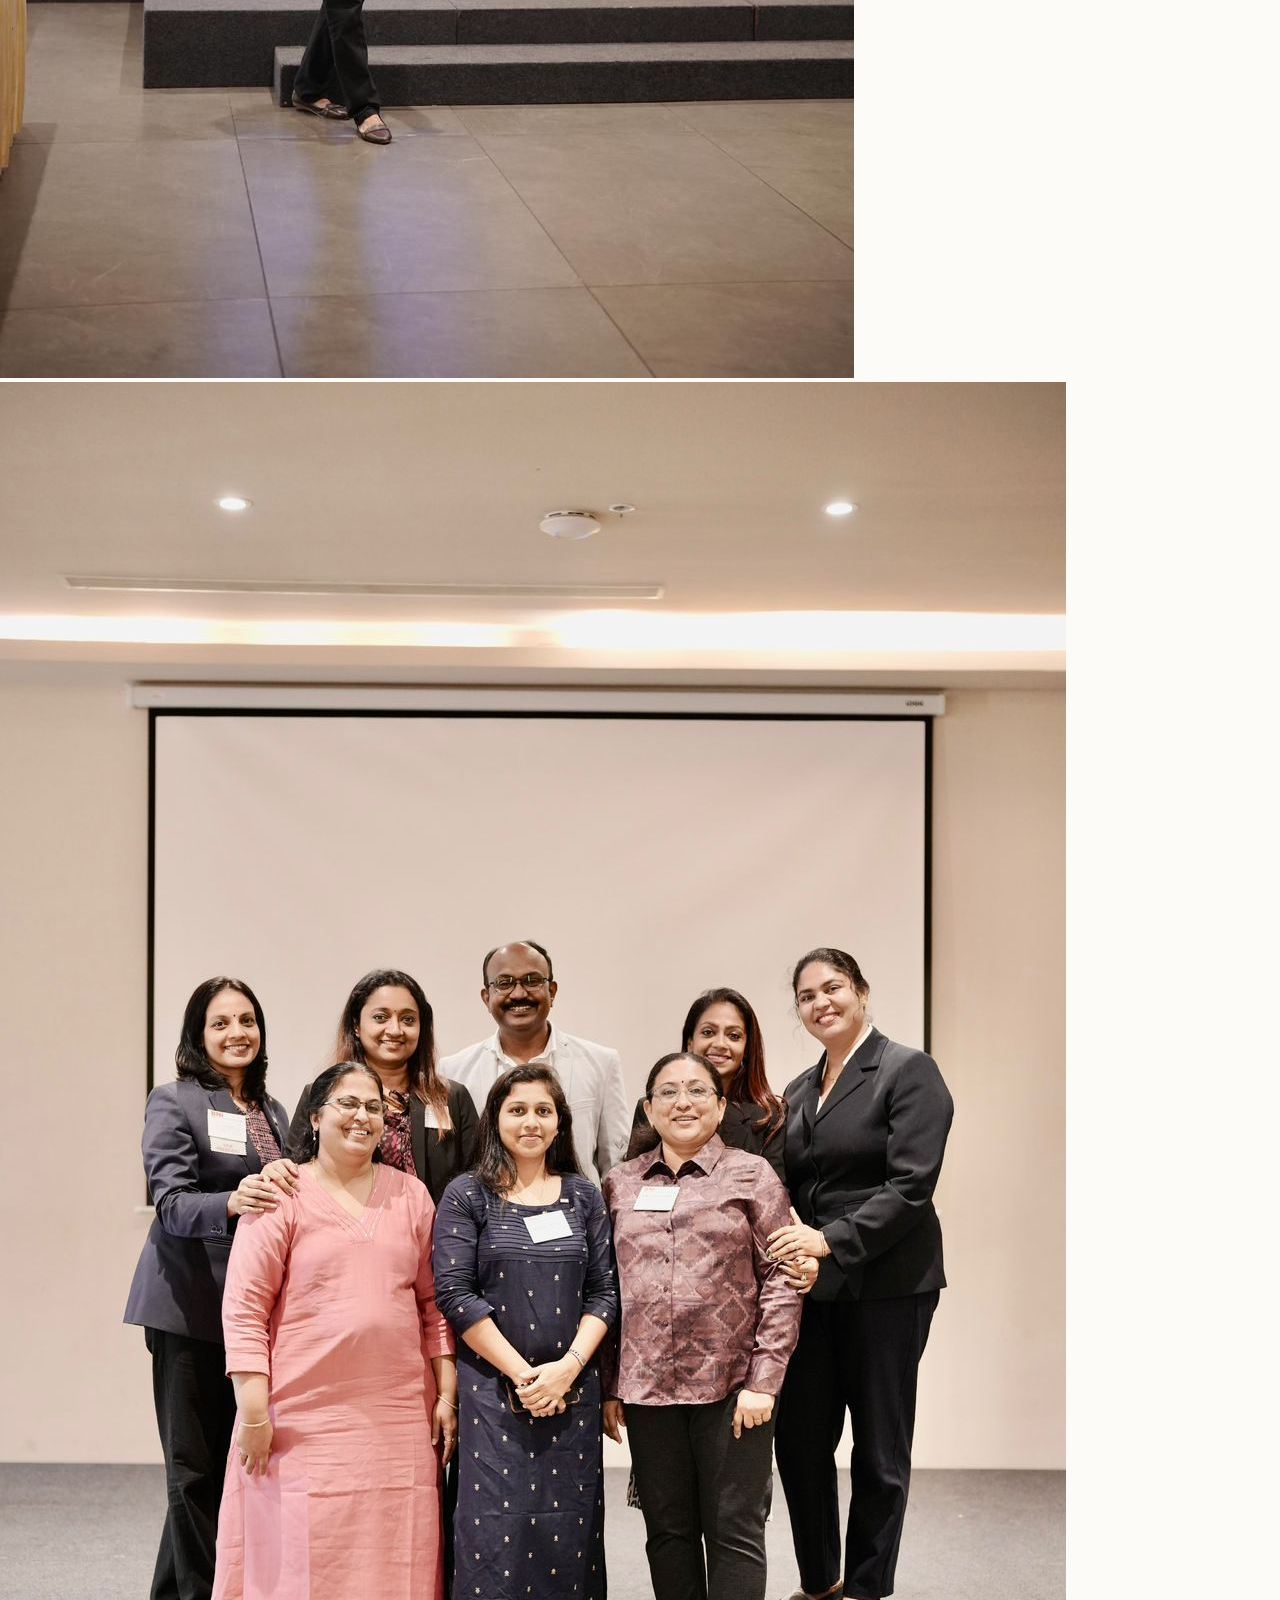
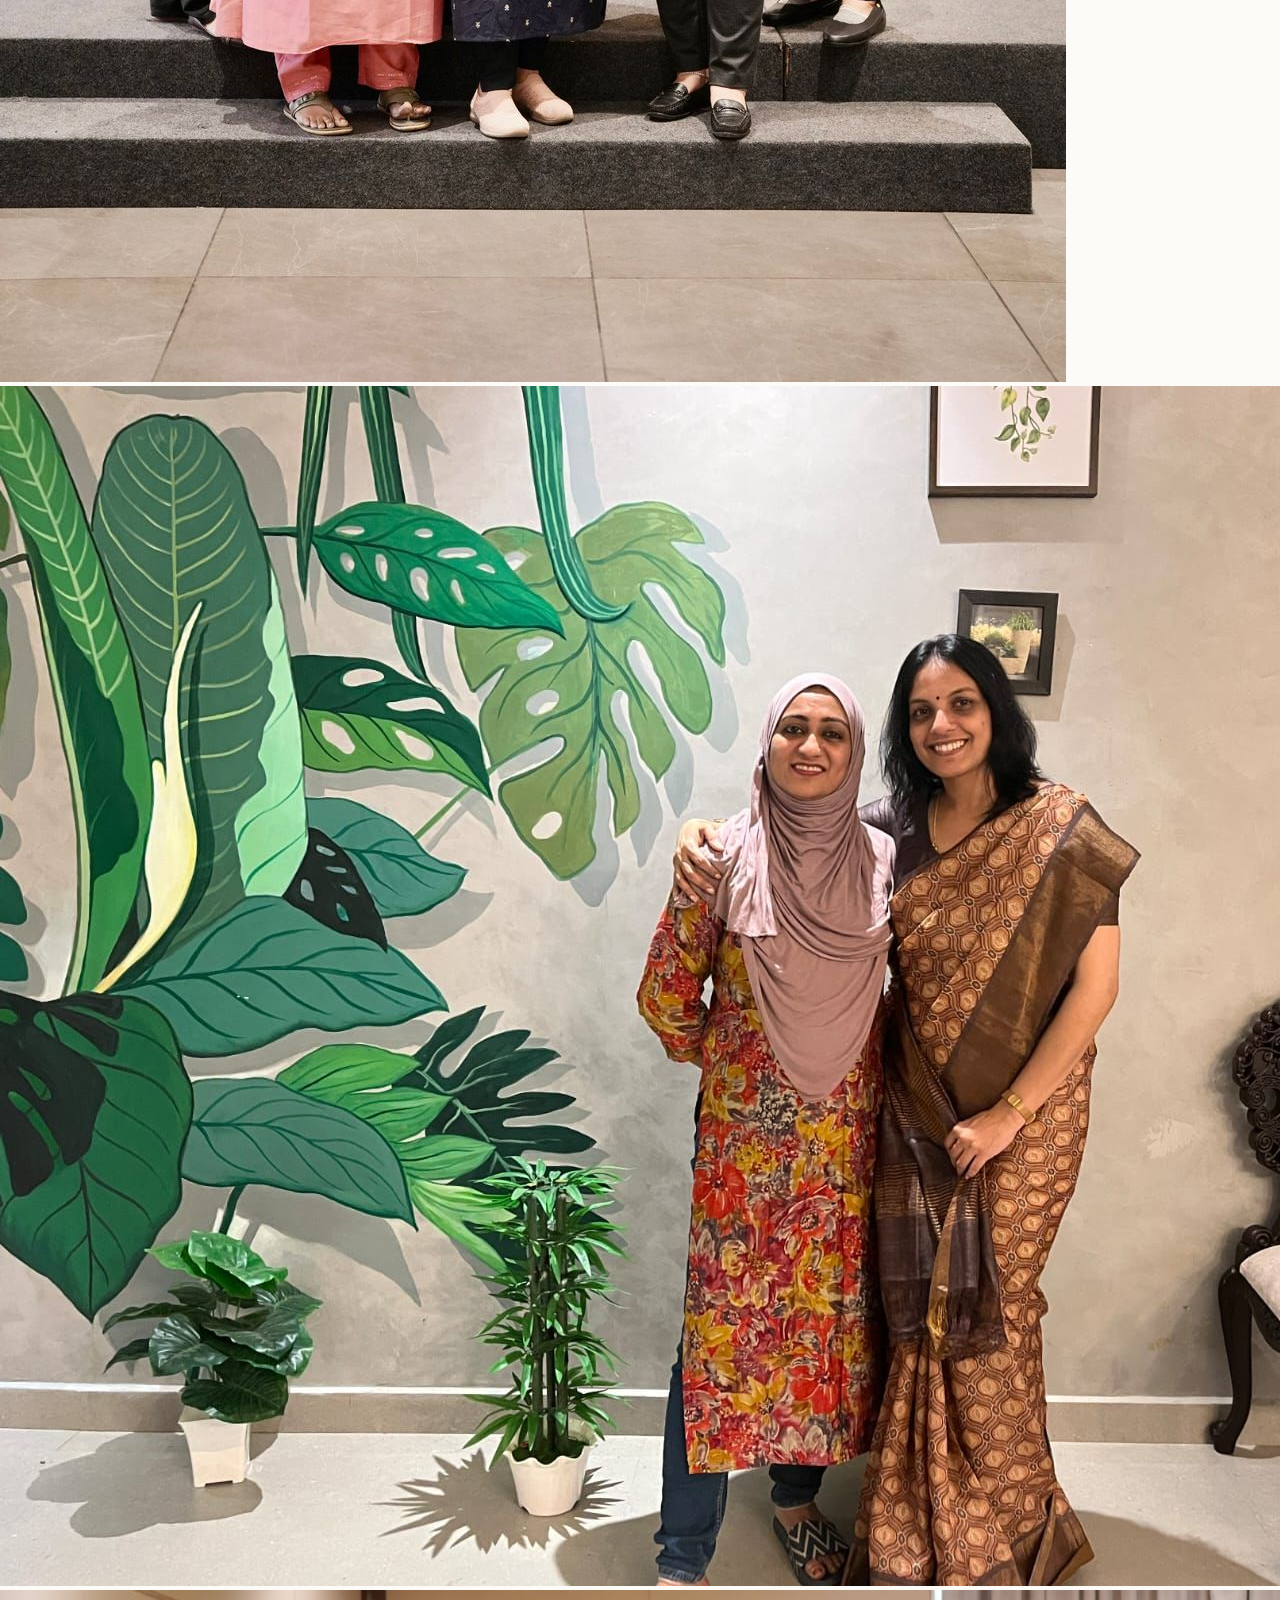
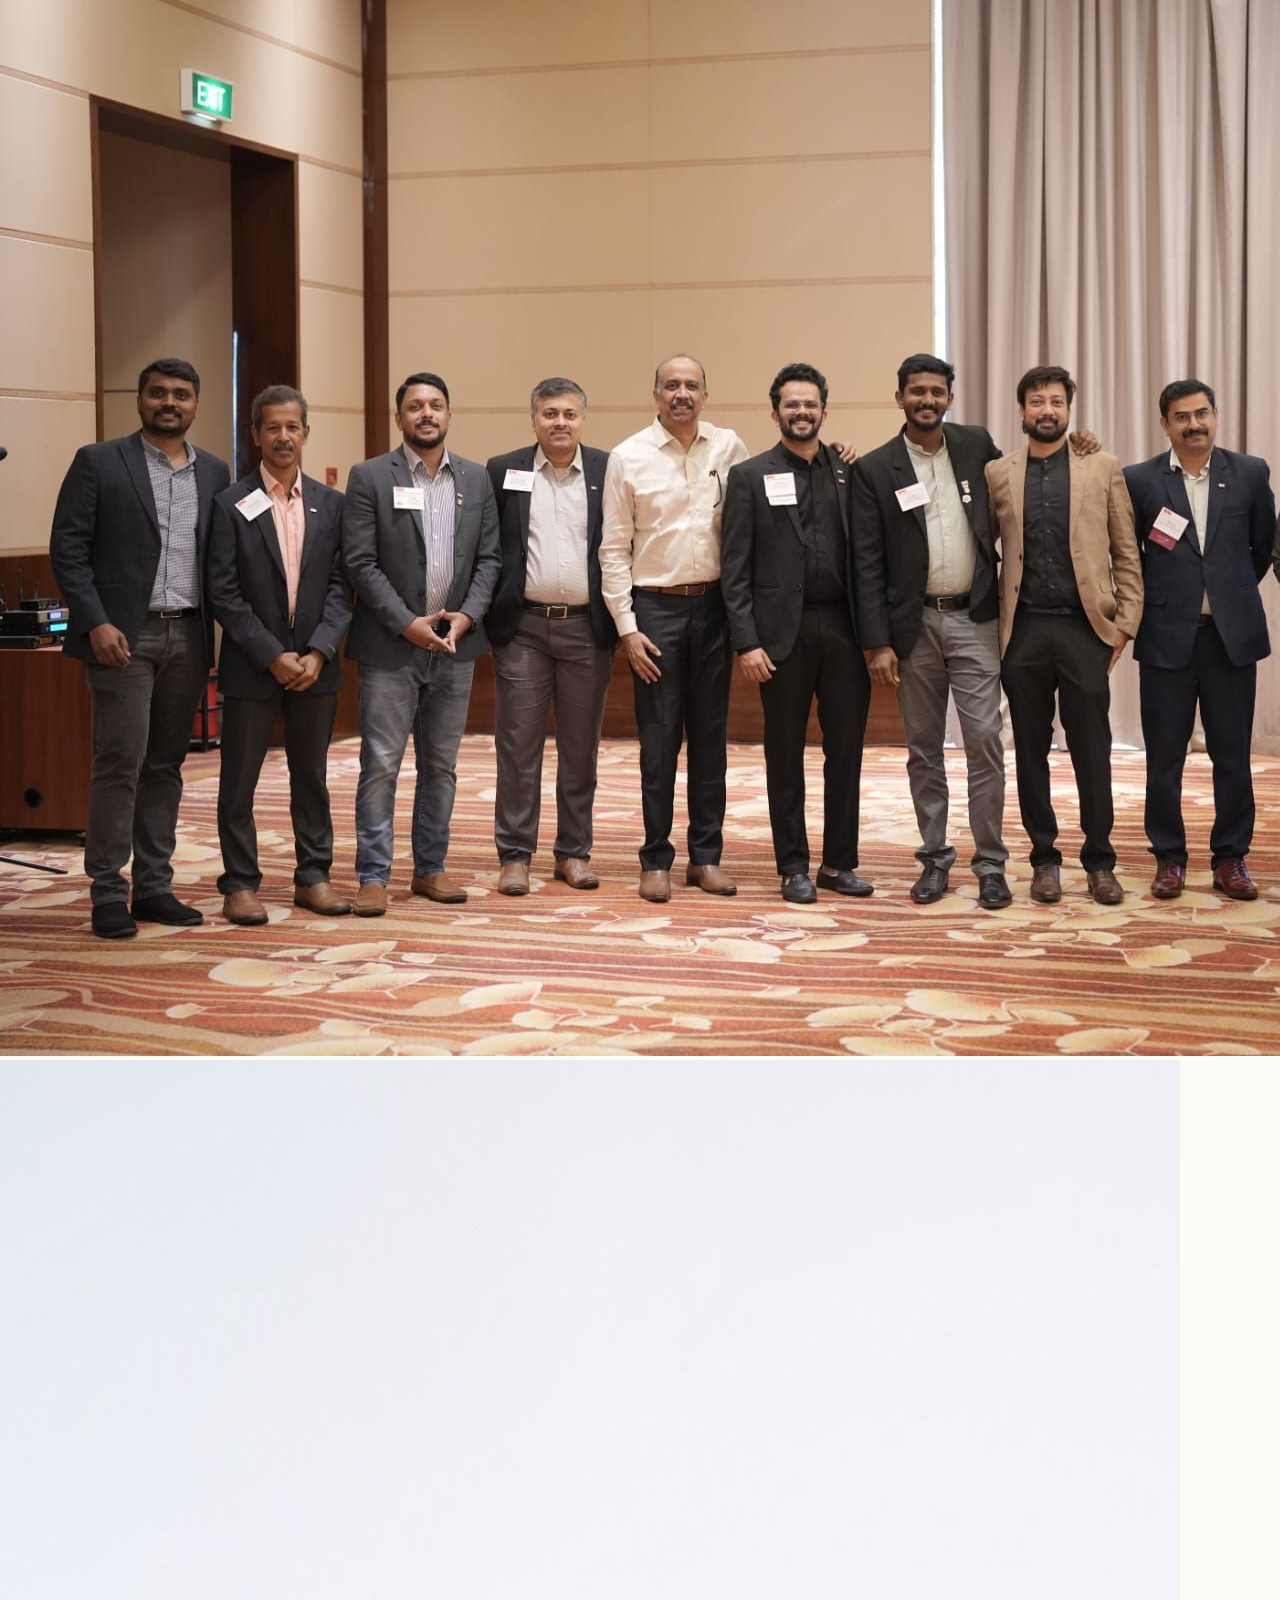
==== commit 5a0dbee0: "Update index.html" ====
--- a/index.html
+++ b/index.html
@@ -103,6 +103,7 @@
                 <a href="#about" class="font-['Inter'] text-sm text-[#4A4641] hover:text-[#B89F82] transition-colors duration-300">About</a>
                 <a href="#expertise" class="font-['Inter'] text-sm text-[#4A4641] hover:text-[#B89F82] transition-colors duration-300">Expertise</a>
                 <a href="#philosophy" class="font-['Inter'] text-sm text-[#4A4641] hover:text-[#B89F82] transition-colors duration-300">Philosophy</a>
+                <a href="#articles" class="font-['Inter'] text-sm text-[#4A4641] hover:text-[#B89F82] transition-colors duration-300">Articles</a>
                 <a href="#testimonials" class="font-['Inter'] text-sm text-[#4A4641] hover:text-[#B89F82] transition-colors duration-300">Testimonials</a>
                 <a href="#contact" class="font-['Inter'] text-sm font-medium bg-[#D4C3B3] text-[#2D2A26] px-5 py-2.5 rounded-full hover:bg-[#c9b8a8] transition-all duration-300 shadow-sm">
                     Get In Touch
@@ -129,6 +130,7 @@
             <a href="#about" class="mobile-nav-link text-2xl font-['Inter'] text-[#4A4641]">About</a>
             <a href="#expertise" class="mobile-nav-link text-2xl font-['Inter'] text-[#4A4641]">Expertise</a>
             <a href="#philosophy" class="mobile-nav-link text-2xl font-['Inter'] text-[#4A4641]">Philosophy</a>
+            <a href="#articles" class="mobile-nav-link text-2xl font-['Inter'] text-[#4A4641]">Articles</a>
             <a href="#training-sessions" class="mobile-nav-link text-2xl font-['Inter'] text-[#4A4641]">Training Sessions</a>
              <a href="#gallery" class="mobile-nav-link text-2xl font-['Inter'] text-[#4A4641]">Gallery</a>
             <a href="#testimonials" class="mobile-nav-link text-2xl font-['Inter'] text-[#4A4641]">Testimonials</a>
@@ -1074,6 +1076,83 @@
   </div>
 </section>
 
+
+<!-- ARTICLES SECTION -->
+<section id="articles" class="py-20 lg:py-32 bg-[#FDFBF7] relative overflow-hidden">
+  <div class="absolute top-0 left-0 w-[420px] h-[420px] bg-[#D4C3B3]/10 rounded-full blur-[110px] pointer-events-none"></div>
+  <div class="absolute bottom-0 right-0 w-[380px] h-[380px] bg-[#B89F82]/10 rounded-full blur-[100px] pointer-events-none"></div>
+
+  <div class="max-w-7xl mx-auto px-6 lg:px-12 relative z-10">
+    <div class="flex flex-col lg:flex-row lg:items-end lg:justify-between gap-8 mb-14">
+      <div class="max-w-3xl">
+        <span class="inline-flex items-center px-4 py-2 rounded-full bg-[#D4C3B3]/20 text-[#B89F82] text-sm font-medium">
+          Insights & Perspectives
+        </span>
+        <h2 class="mt-6 text-4xl lg:text-5xl font-bold text-[#2D2A26] leading-tight">
+          Ideas That Start Important Conversations
+        </h2>
+        <p class="mt-5 text-lg text-[#4A4641] leading-relaxed">
+          Practical perspectives on workplace safety, POSH, digital responsibility, employee trust and the culture organisations build every day.
+        </p>
+      </div>
+
+      <a href="/articles/" class="inline-flex items-center gap-3 px-6 py-3 rounded-full border border-[#D4C3B3] text-[#2D2A26] font-semibold hover:bg-[#D4C3B3] transition-all duration-300 self-start lg:self-auto">
+        View All Articles <span aria-hidden="true">→</span>
+      </a>
+    </div>
+
+    <div class="grid md:grid-cols-2 lg:grid-cols-3 gap-8">
+      <article class="group bg-white rounded-[32px] border border-[#D4C3B3]/30 p-8 shadow-sm hover:shadow-2xl hover:-translate-y-1 transition-all duration-500 animate-on-scroll">
+        <div class="flex items-center justify-between gap-4 mb-7">
+          <span class="text-xs uppercase tracking-[0.2em] text-[#B89F82] font-semibold">Digital Responsibility</span>
+          <span class="text-xs text-gray-500">19 May 2026</span>
+        </div>
+        <h3 class="text-2xl font-bold text-[#2D2A26] leading-tight">
+          Stop Movie Piracy — The Crime We Normalised Without Realising
+        </h3>
+        <p class="mt-5 text-[#4A4641] leading-relaxed">
+          A reflection on copyright, digital ethics, piracy, cybersecurity risks and the courage to speak up when harmful behaviour becomes normalised.
+        </p>
+        <a href="/articles/Stop Movie Piracy - The Crime We Normalised Without Realising/" class="mt-8 inline-flex items-center gap-2 text-[#2D2A26] font-semibold group-hover:text-[#B89F82] transition-colors">
+          Read Article <span aria-hidden="true">→</span>
+        </a>
+      </article>
+
+      <article class="group bg-white rounded-[32px] border border-[#D4C3B3]/30 p-8 shadow-sm hover:shadow-2xl hover:-translate-y-1 transition-all duration-500 animate-on-scroll" style="transition-delay: 100ms;">
+        <div class="flex items-center justify-between gap-4 mb-7">
+          <span class="text-xs uppercase tracking-[0.2em] text-[#B89F82] font-semibold">POSH & Culture</span>
+          <span class="text-xs text-gray-500">8 June 2026</span>
+        </div>
+        <h3 class="text-2xl font-bold text-[#2D2A26] leading-tight">
+          Real Stories That Show Why the POSH Act Matters
+        </h3>
+        <p class="mt-5 text-[#4A4641] leading-relaxed">
+          Real-world situations showing how power, everyday behaviour, remote work and retaliation can affect employee safety and trust.
+        </p>
+        <a href="/articles/Real Stories That Show Why the POSH Act Matters/" class="mt-8 inline-flex items-center gap-2 text-[#2D2A26] font-semibold group-hover:text-[#B89F82] transition-colors">
+          Read Article <span aria-hidden="true">→</span>
+        </a>
+      </article>
+
+      <article class="group bg-white rounded-[32px] border border-[#D4C3B3]/30 p-8 shadow-sm hover:shadow-2xl hover:-translate-y-1 transition-all duration-500 animate-on-scroll" style="transition-delay: 200ms;">
+        <div class="flex items-center justify-between gap-4 mb-7">
+          <span class="text-xs uppercase tracking-[0.2em] text-[#B89F82] font-semibold">Internal Committee</span>
+          <span class="text-xs text-gray-500">20 June 2026</span>
+        </div>
+        <h3 class="text-2xl font-bold text-[#2D2A26] leading-tight">
+          Why Most Internal Committees Fail Employee Trust (And How to Build One That Doesn't)
+        </h3>
+        <p class="mt-5 text-[#4A4641] leading-relaxed">
+          Why a compliant Internal Committee is not enough — and what makes an IC visible, trained, approachable and trusted.
+        </p>
+        <a href="/articles/Why Most Internal Committees Fail Employee Trust (And How to Build One That Doesn't)/" class="mt-8 inline-flex items-center gap-2 text-[#2D2A26] font-semibold group-hover:text-[#B89F82] transition-colors">
+          Read Article <span aria-hidden="true">→</span>
+        </a>
+      </article>
+    </div>
+  </div>
+</section>
+
 <section id="testimonials" class="py-20 md:py-28 lg:py-20 lg:py-32 bg-white relative">
     <div class="max-w-6xl mx-auto px-6 sm:px-8">
         
@@ -1349,8 +1428,9 @@
         <ul role="list" class="mt-4 space-y-3">
           <li><a href="#about" class="text-sm leading-6 text-[#FDFBF7]/80 hover:text-[#D4C3B3] transition-colors duration-300" style="font-family: 'Inter', sans-serif;">About</a></li>
           <li><a href="#philosophy" class="text-sm leading-6 text-[#FDFBF7]/80 hover:text-[#D4C3B3] transition-colors duration-300" style="font-family: 'Inter', sans-serif;">Philosophy</a></li>
-         <li><a href="#traning-sessions" class="text-sm leading-6 text-[#FDFBF7]/80 hover:text-[#D4C3B3] transition-colors duration-300" style="font-family: 'Inter', sans-serif;">Trainibg Sessions</a></li>
-         <li><a href="#gallery" class="text-sm leading-6 text-[#FDFBF7]/80 hover:text-[#D4C3B3] transition-colors duration-300" style="font-family: 'Inter', sans-serif;">Gallery</a></li>
+          <li><a href="#training-sessions" class="text-sm leading-6 text-[#FDFBF7]/80 hover:text-[#D4C3B3] transition-colors duration-300" style="font-family: 'Inter', sans-serif;">Training Sessions</a></li>
+          <li><a href="articles.html" class="text-sm leading-6 text-[#FDFBF7]/80 hover:text-[#D4C3B3] transition-colors duration-300" style="font-family: 'Inter', sans-serif;">Articles</a></li>
+          <li><a href="#gallery" class="text-sm leading-6 text-[#FDFBF7]/80 hover:text-[#D4C3B3] transition-colors duration-300" style="font-family: 'Inter', sans-serif;">Gallery</a></li>
           <li><a href="#testimonials" class="text-sm leading-6 text-[#FDFBF7]/80 hover:text-[#D4C3B3] transition-colors duration-300" style="font-family: 'Inter', sans-serif;">Testimonials</a></li>
           <li><a href="#contact" class="text-sm leading-6 text-[#FDFBF7]/80 hover:text-[#D4C3B3] transition-colors duration-300" style="font-family: 'Inter', sans-serif;">Contact</a></li>
         </ul>
